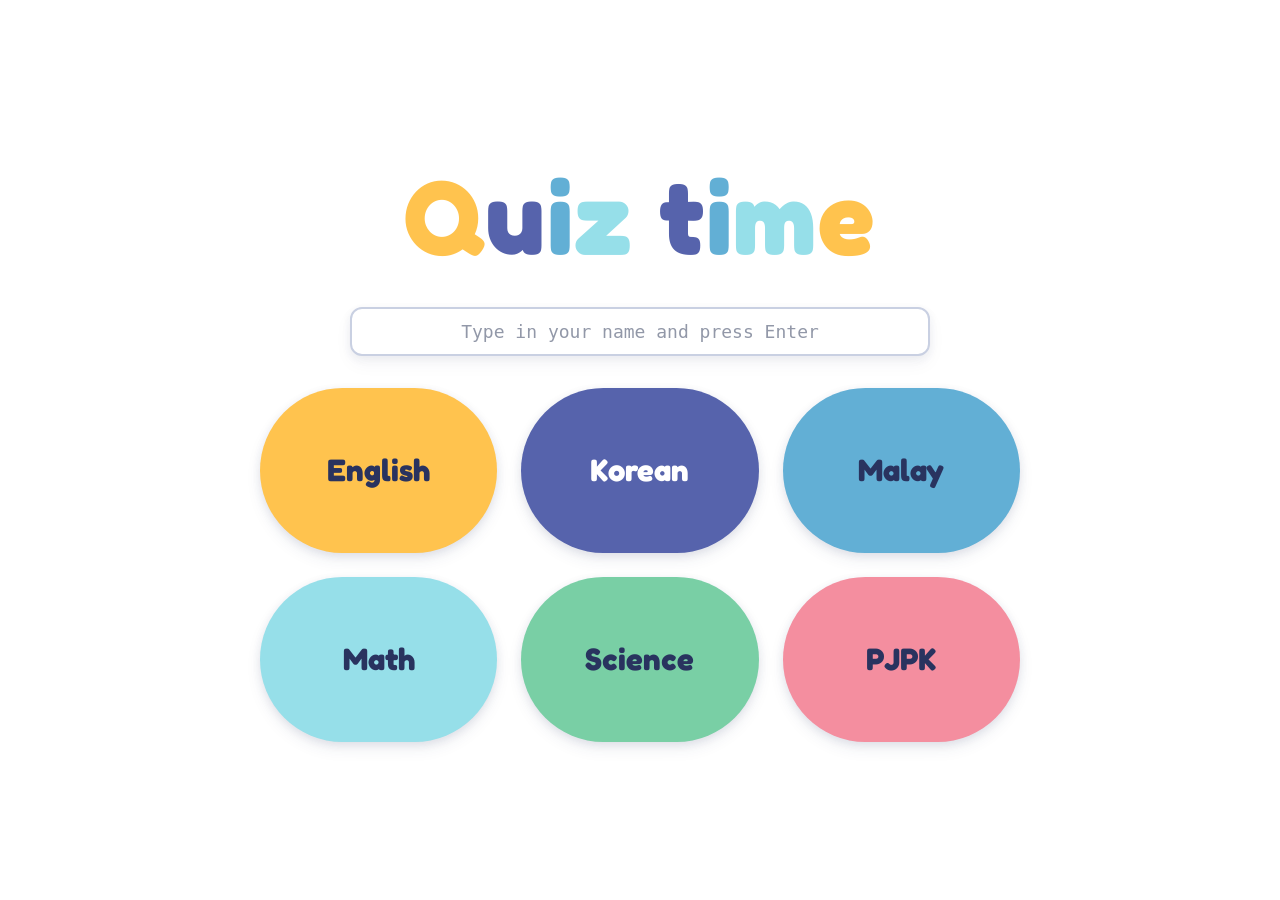
==== preview.html @ db873405 "Update Quiz Room repository and site references" ====
<!doctype html><html lang="en"><head><meta charset="utf-8"><meta name="viewport" content="width=device-width,initial-scale=1,viewport-fit=cover"><meta name="theme-color" content="#ffffff"><title>Quiz time</title><link rel="preconnect" href="https://fonts.googleapis.com"><link rel="preconnect" href="https://fonts.gstatic.com" crossorigin><link href="https://fonts.googleapis.com/css2?family=Fredoka:wght@400;500;600;700&family=Nunito:wght@600;700;800;900&display=swap" rel="stylesheet"><style>
:root{--yellow:#FFC349;--purple:#525EA7;--blue:#5FACD3;--aqua:#97DDE9;--ink:#29335f;--pink:#dc42bd;--shadow:0 6px 0 #29335f16,0 12px 22px #29335f15}*{box-sizing:border-box}html,body{margin:0;min-height:100%;background:white;color:var(--ink);font-family:Fredoka,Nunito,Arial,sans-serif}button{font:inherit;cursor:pointer;touch-action:manipulation}button:focus-visible{outline:3px solid var(--yellow);outline-offset:4px}.screen{min-height:100dvh;display:flex;flex-direction:column;align-items:center;justify-content:center;padding:clamp(18px,4vw,50px);width:100%}.hidden{display:none!important}.rainbow{font-weight:700;font-size:clamp(48px,9vw,105px);letter-spacing:.015em;line-height:1.1;text-align:center;margin:0 0 clamp(30px,6vh,65px)}.rainbow span:nth-child(4n+1){color:var(--yellow)}.rainbow span:nth-child(4n+2){color:var(--purple)}.rainbow span:nth-child(4n+3){color:var(--blue)}.rainbow span:nth-child(4n){color:#68bdc9}.tilegrid{width:min(760px,100%);display:grid;grid-template-columns:repeat(3,minmax(0,1fr));gap:clamp(12px,2.4vw,24px)}.tile,.version{border:0;border-radius:27px;box-shadow:var(--shadow);font-weight:700;color:white;transition:transform .15s,box-shadow .15s}.tile{min-height:clamp(110px,17vw,165px);font-size:clamp(20px,3vw,31px);padding:16px}.tile:nth-child(4n+1){background:var(--purple)}.tile:nth-child(4n+2){background:var(--blue)}.tile:nth-child(4n+3){background:#5bbcc8}.tile:nth-child(4n){background:#f0b83d;color:#29335f}.tile:hover,.version:hover,.pill:hover{transform:translateY(-2px)}.tile:active,.version:active,.pill:active{transform:translateY(2px);box-shadow:0 2px 6px #29335f1c}.versionlist{display:grid;gap:16px;width:min(570px,100%)}.version{min-height:72px;font-size:clamp(20px,3vw,27px);background:var(--purple);padding:16px 24px;text-align:center}.version:nth-child(2n){background:var(--blue)}.back{background:linear-gradient(120deg,#5FACD3,#525EA7)!important;color:white!important;position:absolute;top:24px;left:clamp(18px,4vw,50px);border:0;background:#edf4fc;color:var(--purple);border-radius:999px;padding:12px 22px;font-weight:700;font-size:18px}.quizscreen{justify-content:flex-start;gap:clamp(16px,3vh,28px)}.topbar{display:flex;align-items:center;gap:clamp(9px,2vw,22px);width:min(1120px,100%);flex-wrap:wrap}.subjectpill{font-size:clamp(18px,2.5vw,28px);font-weight:700;color:var(--purple)}.timer{display:flex;align-items:center;gap:10px;border-radius:999px;background:linear-gradient(110deg,#bc44d1,#e54eb6);color:white;font-size:clamp(18px,2.5vw,25px);font-weight:700;padding:8px 20px;box-shadow:0 5px 10px #9b35a83b}.clockicon{background:white;color:var(--pink);width:37px;height:37px;border-radius:50%;display:grid;place-items:center;font-size:24px;box-shadow:0 2px 6px #52235b4a}.progressgroup{display:flex;align-items:center;gap:12px;flex:1;min-width:180px}.progress{height:34px;border-radius:999px;border:3px solid white;box-shadow:0 0 0 2px #a4a5ec,0 3px 8px #29335f1a;background:#e6ecff;overflow:hidden;flex:1}.progressfill{height:100%;width:0;background:linear-gradient(90deg,#bd44d3,#e34ab9);border-radius:999px;transition:width .3s}.percent{font-size:clamp(19px,2.8vw,29px);font-weight:700;color:var(--purple)}.pill{border:0;background:linear-gradient(120deg,#bd44d3,#e247b6);color:white;border-radius:999px;box-shadow:0 5px 0 #aa2c8d24,0 8px 13px #76245b30;padding:13px 24px;font-size:clamp(18px,2.5vw,25px);font-weight:700}.questioncard{width:min(960px,100%);margin:auto;display:flex;flex-direction:column;gap:clamp(16px,3vh,27px);border-radius:36px;background:white;border:3px solid #edf3fb;box-shadow:0 12px 38px #525ea716;padding:clamp(22px,4vw,48px)}.number{width:49px;height:49px;border-radius:50%;display:grid;place-items:center;background:#3919a7;color:white;font-size:27px;font-weight:700;box-shadow:0 4px 8px #36168e2b}.questiontitle{font-size:clamp(24px,3.5vw,38px);font-weight:700;margin:0}.prompt{font-size:clamp(23px,3.2vw,35px);margin:0;text-align:center;line-height:1.5}.answers{display:grid;grid-template-columns:repeat(2,minmax(0,1fr));gap:15px}.answer{border:2px solid #dce7f4;background:#f6fbff;color:var(--ink);border-radius:22px;min-height:76px;padding:13px 17px;font-size:clamp(18px,2.5vw,25px);font-weight:600;text-align:left;display:flex;align-items:center;gap:13px;box-shadow:0 4px 0 #dbe8f0}.answer .letter{flex:0 0 38px;height:38px;border-radius:50%;background:var(--aqua);display:grid;place-items:center;color:#23406e;font-weight:700}.answer.selected{border-color:var(--purple);background:#e9eaf8;box-shadow:0 0 0 2px #525ea72e}.helper{text-align:center;color:#6b7792;font-size:16px;margin:0}.overlay{position:fixed;inset:0;background:#242d6173;display:grid;place-items:center;z-index:10;padding:20px}.feedback{width:min(490px,100%);background:white;border-radius:35px;padding:24px;box-shadow:0 20px 55px #11183e54;text-align:center;cursor:pointer}.feedbackhead{border-radius:999px;background:var(--purple);color:white;font-size:clamp(27px,5vw,38px);font-weight:700;padding:16px;margin-bottom:16px}.feedbackhead.wrong{background:#d44f9b}.feedbackbody{border-radius:23px;background:#eff8fc;padding:22px;font-size:clamp(19px,3vw,24px);line-height:1.5}.feedbackhint{font-size:15px;color:#6a7491;margin-top:17px}.resultscreen{background:linear-gradient(145deg,#b0c5ff,#a7b9f9 62%,#e2d3ff);position:relative;overflow:hidden}.resultpanel{background:#fff;border-radius:46px;padding:clamp(28px,5vw,55px);box-shadow:0 10px 24px #394ca83a;width:min(560px,100%);text-align:center;z-index:1}.resultpanel h2{color:#32108d;font-size:clamp(37px,6vw,60px);margin:0 0 12px}.resultlabel{font-size:clamp(21px,3vw,29px);font-weight:700}.resultscore{font-size:clamp(62px,10vw,100px);font-weight:700;color:#bd42bb;line-height:1.25;margin:0 0 15px}.resultscore .slash{color:#3710a1}.resultbutton{display:block;width:100%;border:0;border-radius:999px;color:white;font-size:clamp(18px,2.8vw,24px);font-weight:700;padding:15px;margin:13px 0;box-shadow:0 6px 9px #1c25522a}.resultbutton:nth-of-type(1){background:#5b23c5}.resultbutton:nth-of-type(2){background:#3985d7}.resultbutton:nth-of-type(3){background:#192f68}.scorestar{font-size:60px;color:var(--yellow);filter:drop-shadow(0 4px 2px #c48a1d55)}@media(max-width:650px){.screen{padding:20px 15px}.tilegrid{grid-template-columns:repeat(2,minmax(0,1fr))}.tile{min-height:110px}.back{top:14px;left:14px}.selectionscreen{padding-top:78px}.quizscreen{padding-top:18px}.topbar{gap:10px}.subjectpill{order:0;flex:1}.timer{order:1;padding:6px 12px}.progressgroup{order:2;flex-basis:calc(100% - 108px)}.pill{order:3;padding:11px 17px}.questioncard{margin:12px auto;gap:19px;border-radius:26px}.answers{grid-template-columns:1fr}.answer{min-height:65px}.resultpanel{border-radius:32px}}@media(prefers-reduced-motion:reduce){*{transition:none!important}}
 .questionheading{display:flex;align-items:flex-start;gap:18px}.questionheading .number{flex-shrink:0}.questionheading .questiontitle{margin:0;line-height:1.4;flex:1}.resultscore{margin-top:12px}@media(max-width:650px){.topbar .progressgroup{order:1;flex-basis:calc(100% - 115px)}.topbar .timer{order:2;flex:0 0 auto}.topbar .pill{order:3}.questionheading{gap:12px}.questionheading .number{width:42px;height:42px;font-size:23px}} .subjectpill{display:flex;align-items:center;justify-content:center;min-height:57px;padding:10px 24px;border-radius:999px;background:linear-gradient(120deg,#525EA7,#6976c7);color:white;font-size:clamp(18px,2.5vw,25px);font-weight:700;box-shadow:0 5px 0 #36418b20,0 8px 13px #29335f28;white-space:nowrap}@media(max-width:650px){.subjectpill{min-height:48px;padding:8px 16px;font-size:19px;flex:0 0 auto!important}} .quizactions{display:flex;align-items:center;gap:12px;margin-left:auto}.quizactions .pill{white-space:nowrap}.exitpill{background:linear-gradient(120deg,#5FACD3,#525EA7);box-shadow:0 5px 0 #3b589b25,0 8px 13px #29335f25}@media(max-width:650px){.quizactions{order:3;flex:1;justify-content:flex-end;gap:8px}.quizactions .pill{padding:10px 14px;font-size:17px}.topbar .quizactions{order:3}} .timer .clockicon{background:transparent!important;color:#fff!important;width:34px;height:34px;box-shadow:none!important;display:grid;place-items:center;flex:0 0 34px}.timer .clockicon svg{display:block;width:30px;height:30px}@media(max-width:650px){.timer .clockicon{width:30px;height:30px;flex-basis:30px}.timer .clockicon svg{width:27px;height:27px}} .student-name{width:min(580px,90%);max-width:100%;margin:-20px auto 32px;padding:12px 16px;border:2px solid #c9d0e2;border-radius:12px;background:white;text-align:center;font:500 clamp(13px,2vw,18px) ui-monospace,Consolas,monospace;color:var(--ink)}.student-name::placeholder{color:#9298a8;opacity:1}.student-name:focus{outline:3px solid #97dde9;outline-offset:2px}@media(max-width:480px){.student-name{margin-top:-12px;margin-bottom:24px}}
/* Comfortable spacing between highlight heading, date, progress and statistics. */
.highlights h2{margin-bottom:20px}
.highlights-date{margin-bottom:0}
.highlights-gauge{margin-top:42px;margin-bottom:44px}
/* Animated score progress: the score label remains visible at the far right. */
.highlights-gauge{max-width:520px;margin:42px auto 44px}
.highlights-progress{position:relative;height:38px;border-radius:999px;background:#e7eaf1;overflow:hidden;box-shadow:inset 0 1px 4px #29335f20}
.highlights-progress-fill{position:absolute;inset:0 auto 0 0;width:var(--progress);border-radius:inherit;animation:highlights-fill 1.25s cubic-bezier(.22,.8,.25,1) both}
.highlights-progress-fill.high{background:#35cfa0}
.highlights-progress-fill.medium{background:#ffc349}
.highlights-progress-fill.low{background:#ef8a79}
.highlights-progress-percent{position:absolute;right:14px;top:50%;transform:translateY(-50%);font-weight:800;font-size:16px;color:#29335f;text-shadow:0 1px 2px #ffffffb0;z-index:1;font-variant-numeric:tabular-nums}
@keyframes highlights-fill{from{width:0}to{width:var(--progress)}}

/* Highlight section spacing */
.highlights h2{margin-bottom:30px}
.highlights-date{margin-bottom:0}
.highlights-gauge{margin:50px auto 50px}
.highlights-stats{margin-bottom:50px}
.highlights h3{margin-top:0}
</style><style>.typebox{width:100%;min-height:70px;padding:18px 22px;border:3px solid #97DDE9;border-radius:20px;font:600 23px Fredoka,Nunito,Arial,sans-serif;color:#29335f;background:#fff}.typebox:focus{outline:3px solid #FFC349}.sequence{width:100%}.sequencepicked{display:flex;gap:8px;flex-wrap:wrap;min-height:65px;align-items:center;padding:12px;border:2px dashed #97DDE9;border-radius:16px;margin-bottom:16px}.picked{background:#e5f7fc;border-radius:14px;padding:10px 13px;font-size:19px}.faint{opacity:.65}.stepgrid{display:grid;grid-template-columns:repeat(2,minmax(0,1fr));gap:12px}.step{min-height:65px!important;justify-content:center}.step:disabled{opacity:.35;cursor:default}.undo{margin-top:15px;border:0;background:#525EA7;color:white;border-radius:16px;padding:10px 18px}.matching{width:100%;display:grid;gap:13px}.matchrow{display:grid;grid-template-columns:1fr 1fr;align-items:center;gap:14px;background:#f3faff;border-radius:17px;padding:14px;font-size:21px}.matchrow select{min-width:0;width:100%;font:600 18px Fredoka,Nunito,Arial,sans-serif;border:2px solid #97DDE9;border-radius:12px;padding:12px;background:white;color:#29335f}@media(max-width:600px){.stepgrid{grid-template-columns:1fr}.matchrow{grid-template-columns:1fr}.typebox{font-size:20px}}</style><style>.remaining{font-weight:700;font-size:clamp(13px,1.7vw,17px);color:#525EA7;white-space:nowrap;margin-left:6px}.progressgroup{flex-wrap:wrap;justify-content:center;gap:7px}</style><style id="quiz-responsive-alignment">
/* Keep header and question card on the same responsive width and in one vertical flow. */
.quizscreen{justify-content:flex-start;align-items:center;gap:clamp(18px,3vw,30px)}
.quizscreen .topbar,.quizscreen .questioncard{width:min(960px,100%);max-width:960px}
.quizscreen .topbar{flex:0 0 auto;gap:clamp(9px,1.3vw,16px)}
.quizscreen .questioncard{margin:0;flex:0 0 auto}
.quizscreen .progressgroup{min-width:0;flex:1 1 160px;flex-wrap:nowrap;justify-content:initial;gap:clamp(7px,1vw,12px)}
.quizscreen .progress{min-width:45px}
.quizscreen .percent,.quizscreen .remaining{flex:0 0 auto}
.quizscreen .remaining{margin-left:0}
.quizscreen .quizactions{flex:0 0 auto}
@media(max-width:850px){
 .quizscreen .topbar{display:grid;grid-template-columns:auto minmax(0,1fr) auto;align-items:center;column-gap:clamp(10px,2vw,18px);row-gap:14px}
 .quizscreen .subjectpill{grid-column:1;grid-row:1;order:unset;flex:none!important}
 .quizscreen .progressgroup{grid-column:2 / 4;grid-row:1;order:unset;min-width:0;flex-basis:auto!important}
 .quizscreen .timer{grid-column:1 / 2;grid-row:2;order:unset;justify-self:start;flex:none}
 .quizscreen .quizactions{grid-column:2 / 4;grid-row:2;order:unset;justify-self:end;margin-left:0;flex:none}
}
@media(max-width:420px){
 .quizscreen .topbar{column-gap:9px;row-gap:12px}
 .quizscreen .progressgroup{gap:6px}
 .quizscreen .progress{height:27px;min-width:35px}
 .quizscreen .percent{font-size:18px}
 .quizscreen .remaining{font-size:13px}
 .quizscreen .timer{font-size:18px;padding:6px 10px;gap:6px}
 .quizscreen .quizactions{gap:7px}
 .quizscreen .quizactions .pill{font-size:16px;padding:10px 12px}
}
</style><style id="quiz-actions-inside-card">
/* Subject, progress, timer in header; quiz navigation at bottom of card. */
.quizscreen .topbar{display:flex;flex-wrap:wrap;align-items:center;justify-content:space-between;gap:clamp(12px,2vw,22px)}
.quizscreen .subjectpill{font-size:clamp(23px,2.9vw,31px);min-height:62px;padding:10px 28px;flex:0 0 auto!important;order:unset}
.quizscreen .progressgroup{flex:1 1 130px;min-width:0;max-width:420px;order:unset;flex-basis:auto!important}
.quizscreen .progress{height:30px;min-width:35px}
.quizscreen .timer{order:unset;flex:0 0 auto;font-size:clamp(18px,2.2vw,23px);padding:12px 26px;min-height:62px;gap:14px}
.quizscreen .questioncard>.quizactions{width:100%;display:flex;justify-content:space-between;align-items:center;gap:14px;margin:8px 0 0;flex:none}
.quizscreen .questioncard>.quizactions .pill{min-width:112px;min-height:62px;padding:12px 25px;font-size:clamp(19px,2.4vw,24px)}
@media(max-width:650px){
 .quizscreen .topbar{display:grid;grid-template-columns:auto minmax(0,1fr);gap:12px;align-items:center}
 .quizscreen .subjectpill{grid-column:1;grid-row:1;font-size:22px;min-height:52px;padding:9px 18px}
 .quizscreen .progressgroup{grid-column:2;grid-row:1;max-width:none;min-width:0;gap:6px}
 .quizscreen .progress{height:27px}
 .quizscreen .timer{grid-column:1 / -1;grid-row:2;justify-self:center;min-height:52px;padding:8px 25px;font-size:20px}
 .quizscreen .questioncard>.quizactions .pill{min-width:100px;min-height:54px;font-size:20px;padding:10px 19px}
}
@media(max-width:390px){
 .quizscreen .subjectpill{font-size:19px;padding:8px 12px}
 .quizscreen .progressgroup .percent{font-size:17px}
 .quizscreen .progressgroup .remaining{font-size:12px}
 .quizscreen .questioncard>.quizactions .pill{min-width:88px;padding:9px 13px}
}
</style><style id="quiz-four-corner-alignment">
/* Align subject/Exit at left and timer/Next at right of the question card. */
.quizscreen{align-items:center;gap:clamp(14px,2.3vw,24px)}
.quizscreen>.topbar,.quizscreen>.questioncard,.quizscreen>.quizactions{width:min(960px,100%);max-width:960px;box-sizing:border-box}
.quizscreen>.topbar{display:grid;grid-template-columns:max-content minmax(0,1fr) max-content;gap:clamp(12px,2vw,24px);align-items:center;justify-content:initial}
.quizscreen>.topbar>.subjectpill{grid-column:1;grid-row:1;order:unset}
.quizscreen>.topbar>.progressgroup{grid-column:2;grid-row:1;order:unset;flex:none;min-width:0;max-width:none;gap:clamp(7px,1vw,12px)}
.quizscreen>.topbar>.progressgroup>.progress{min-width:30px;flex:1}
.quizscreen>.topbar>.timer{grid-column:3;grid-row:1;order:unset;justify-self:end}
.quizscreen>.questioncard{margin:0}
.quizscreen>.quizactions{display:flex;justify-content:space-between;align-items:center;gap:16px;margin:0;flex:none}
.quizscreen>.quizactions>.pill{min-height:62px;min-width:112px;padding:12px 25px;font-size:clamp(19px,2.4vw,24px)}
@media(max-width:650px){
 .quizscreen>.topbar{grid-template-columns:max-content minmax(0,1fr);column-gap:10px;row-gap:12px}
 .quizscreen>.topbar>.subjectpill{grid-column:1;grid-row:1}
 .quizscreen>.topbar>.progressgroup{grid-column:2;grid-row:1;max-width:none}
 .quizscreen>.topbar>.timer{grid-column:2;grid-row:2;justify-self:end}
 .quizscreen>.quizactions>.pill{min-height:54px;min-width:100px;padding:10px 19px;font-size:20px}
}
@media(max-width:390px){
 .quizscreen>.topbar{column-gap:8px}
 .quizscreen>.topbar>.progressgroup{gap:5px}
 .quizscreen>.topbar>.progressgroup>.percent{font-size:17px}
 .quizscreen>.topbar>.progressgroup>.remaining{font-size:12px}
 .quizscreen>.topbar>.timer{font-size:18px;padding:8px 16px}
 .quizscreen>.quizactions>.pill{min-width:88px;padding:9px 13px}
}
</style><style id="quiz-mobile-progress-fix">
/* At narrow widths reserve the first row for the two fixed-size pills;
   progress gets its own flexible row instead of forcing the timer away. */
@media(max-width:700px){
 .quizscreen>.topbar{display:grid;grid-template-columns:minmax(0,1fr) auto;column-gap:12px;row-gap:14px;align-items:center;width:min(960px,100%)}
 .quizscreen>.topbar>.subjectpill{grid-column:1;grid-row:1;justify-self:start;order:unset}
 .quizscreen>.topbar>.timer{grid-column:2;grid-row:1;justify-self:end;order:unset}
 .quizscreen>.topbar>.progressgroup{grid-column:1 / -1;grid-row:2;width:100%;max-width:none;min-width:0;display:flex;flex:1 1 auto;gap:9px;order:unset}
 .quizscreen>.topbar>.progressgroup>.progress{flex:1 1 0;min-width:0}
 .quizscreen>.topbar>.progressgroup>.percent,.quizscreen>.topbar>.progressgroup>.remaining{flex-shrink:0}
}
@media(max-width:390px){
 .quizscreen>.topbar{column-gap:8px}
 .quizscreen>.topbar>.subjectpill{font-size:19px;padding:8px 13px}
 .quizscreen>.topbar>.timer{font-size:17px;padding:8px 13px;gap:7px}
}
</style><style id="quiz-inline-answer-feedback">
.quizscreen{gap:clamp(20px,2.6vw,28px)}
.quizscreen>.topbar{display:flex!important;align-items:center!important;justify-content:space-between;gap:clamp(9px,1.4vw,16px);flex-wrap:nowrap!important;width:min(960px,100%)}
.quizscreen>.topbar>.subjectstack{display:flex;flex-direction:column;align-items:center;justify-content:center;flex:0 0 auto;min-width:0;gap:6px}
.quizscreen>.topbar>.subjectstack>.subjectpill{font-size:clamp(20px,2.5vw,27px);min-height:54px;padding:9px clamp(14px,2vw,24px)}
.quizscreen .questioncount{font-size:clamp(11px,1.2vw,14px);font-weight:700;color:#525EA7;white-space:nowrap}
.quizscreen>.topbar>.timer{grid-column:auto!important;grid-row:auto!important;justify-self:auto!important;order:unset!important;min-height:54px;padding:9px clamp(12px,1.7vw,22px);font-size:clamp(17px,2vw,22px);background:linear-gradient(110deg,#bd44d3,#e34ab9)}
.quizscreen>.topbar>.quizactions{display:flex!important;align-items:center;gap:clamp(7px,1vw,13px);margin:0;flex:0 0 auto}
.quizscreen>.topbar>.quizactions>.pill{min-height:54px;min-width:0;padding:10px clamp(12px,1.7vw,23px);font-size:clamp(18px,2vw,23px)}
.quizscreen>.topbar>.quizactions>.exitpill{background:linear-gradient(120deg,#5FACD3,#525EA7)}
.quizscreen>.topbar>.quizactions>.pill:not(.exitpill){background:linear-gradient(110deg,#f3b44b,#e78c4e);box-shadow:0 5px 0 #ad72272a,0 8px 13px #91572330}
.quizscreen>.questioncard{margin-top:0}
.quizscreen .answer{flex-wrap:wrap}
.quizscreen .inline-feedback{display:flex;align-items:flex-start;gap:10px;flex-basis:100%;width:100%;font-size:clamp(15px,1.8vw,19px);line-height:1.4;font-weight:600;margin-top:8px;text-align:left;white-space:normal}
.quizscreen .feedback-symbol{font-size:27px;line-height:1;flex:0 0 auto;font-weight:900}
.quizscreen .answer-correct{border-color:#36ad6e!important;background:#edfff4!important;color:#196e42}
.quizscreen .answer-wrong{border-color:#e56570!important;background:#fff0f1!important;color:#9a2638}
.quizscreen .typed-feedback-wrap{width:100%;border:2px solid transparent;border-radius:20px;padding:4px}
.quizscreen .typed-feedback-wrap.answer-correct,.quizscreen .typed-feedback-wrap.answer-wrong{padding:10px}
.quizscreen .typed-feedback-wrap .inline-feedback{padding:5px 10px}
.quizscreen .sequencepicked.answer-correct,.quizscreen .sequencepicked.answer-wrong,.quizscreen .matching.answer-correct,.quizscreen .matching.answer-wrong{padding:15px;border:2px solid;border-radius:17px}
.quizscreen .matching .inline-feedback{grid-column:1/-1}
.quizscreen .answer:disabled{opacity:1;cursor:default}
@media(max-width:650px){
 .quizscreen>.topbar{display:grid!important;grid-template-columns:minmax(0,1fr) auto;gap:12px}
 .quizscreen>.topbar>.subjectstack{grid-column:1;grid-row:1;justify-self:start}
 .quizscreen>.topbar>.timer{grid-column:2!important;grid-row:1!important;justify-self:end!important}
 .quizscreen>.topbar>.quizactions{grid-column:1/-1;grid-row:2;justify-content:space-between;width:100%}
 .quizscreen>.topbar>.quizactions>.pill{min-height:50px}
}
@media(max-width:360px){
 .quizscreen>.topbar>.timer{font-size:16px;padding:8px 10px;gap:5px}
 .quizscreen>.topbar>.subjectstack>.subjectpill{font-size:19px;padding:8px 13px}
}
</style><style id="quiz-autosubmit-layout">
.quizscreen .answers:has(.typebox){grid-template-columns:minmax(0,1fr)}
.quizscreen .answers .typebox{display:block;width:100%;min-width:0;max-width:100%;grid-column:1/-1}
.quizscreen .questioncount-above{width:min(960px,100%);align-self:center;text-align:left;font-size:clamp(15px,1.65vw,19px);line-height:1.2;margin:0 0 -14px;padding-left:clamp(6px,1vw,12px);font-weight:700;color:#525EA7}
.quizscreen>.topbar>.timer{min-width:175px;justify-content:center;padding-left:26px;padding-right:26px}
.quizscreen #nextButton:disabled{background:#b7bdc9!important;color:#f5f5f5!important;box-shadow:none!important;opacity:.8;cursor:not-allowed;transform:none}
@media(max-width:650px){.quizscreen .questioncount-above{margin-bottom:-10px}.quizscreen>.topbar>.timer{min-width:150px;padding-left:16px;padding-right:16px}}
</style><style id="quiz-bookmarks">.quizscreen .questionmeta{width:min(960px,100%);display:flex;align-items:center;justify-content:space-between;gap:12px;position:relative}.quizscreen .questionmeta .questioncount-above{width:auto;align-self:auto;margin:0;padding-left:8px}.bookmarktools{display:flex;align-items:center;gap:10px;position:relative}.bookmarklabel{display:flex;align-items:center;gap:6px;font-size:clamp(13px,1.6vw,17px);font-weight:700;color:#525EA7;cursor:pointer;white-space:nowrap}.bookmarklabel input{width:21px;height:21px;accent-color:#525EA7;cursor:pointer}.bookmark-list-button{border:0;background:#e8ecfa;color:#525EA7;border-radius:12px;padding:6px 12px;font-size:25px;line-height:1;cursor:pointer}.bookmark-list{position:absolute;right:0;top:calc(100% + 8px);z-index:8;width:min(260px,85vw);max-height:300px;overflow:auto;background:white;border:2px solid #dce7f4;border-radius:15px;box-shadow:0 12px 30px #29335f30;padding:8px;display:grid;gap:4px}.bookmark-list button{background:#f6fbff;border:0;border-radius:9px;text-align:left;padding:12px;color:#29335f;font:600 17px Fredoka,Nunito,Arial,sans-serif;cursor:pointer}.bookmark-list button:hover{background:#e5f1ff}@media(max-width:420px){.bookmarklabel{font-size:12px}.bookmarktools{gap:5px}.bookmark-list-button{padding:5px 9px}}</style><style id="isaac-score-and-timer">.result-isaac{display:block;width:min(230px,70%);max-height:230px;object-fit:contain;margin:0 auto 12px}.time-warning{position:fixed;inset:0;background:rgba(20,28,60,.55);z-index:999;display:flex;align-items:center;justify-content:center;padding:20px}.time-warning.hidden{display:none}.time-warning-card{width:min(420px,100%);background:white;border-radius:28px;padding:26px;text-align:center;box-shadow:0 16px 45px #1115}.time-warning-card img{display:block;width:min(220px,75%);height:220px;object-fit:contain;margin:0 auto 12px}.time-warning-card h2{color:#28336a;margin:8px 0}.time-warning-card p{color:#525e89;font-size:18px;margin:10px 0 22px}</style><style id="van-quiz-visuals">.quizscreen #prompt.quiz-picture{font-size:clamp(48px,8vw,90px);text-align:center;line-height:1.3;white-space:pre-wrap;margin:8px auto 20px}.quizscreen .sequencepicked{min-height:75px;border:2px dashed #a9c8e7;border-radius:15px;padding:12px}.quizscreen .step[draggable=true]{touch-action:manipulation}</style><style id="level-navigation">.level-grid{display:grid;grid-template-columns:repeat(5,minmax(0,1fr));gap:9px;width:100%;margin-bottom:10px}.level-button{border:2px solid #d9ddf1;border-radius:12px;background:#edf2fc;color:#525EA7;font-size:clamp(13px,1.9vw,16px);font-weight:700;padding:10px 2px;min-height:42px}.level-button.active{background:#525EA7;color:white;border-color:#525EA7}.level-button:focus-visible{outline:3px solid #FFC349;outline-offset:2px}.level-note{text-align:center;color:#525EA7;font-size:18px;margin:22px 0}.chapter-items{display:grid;gap:16px;width:100%}@media(max-width:400px){.level-grid{gap:6px}.level-button{font-size:12px;padding:9px 0}}</style><style id="chapter-navigation">.chapter-placeholder{opacity:.65;cursor:not-allowed;box-shadow:none;background:#e5e8f2!important;color:#495475!important;text-align:left}.chapter-placeholder small{display:block;font-size:13px;margin-top:4px;font-weight:500}.chapter-placeholder:hover{transform:none}</style><style id="flip-clock-style">.quizscreen .topbar .timer.flip-timer{background:transparent!important;background-image:none!important;border:0!important;border-radius:0!important;box-shadow:none!important;padding:0!important;min-height:0!important;min-width:0!important}.flip-timer{display:flex;align-items:center;gap:clamp(2px,.5vw,6px);border:0;border-radius:0;background:transparent;padding:0;box-shadow:none;color:#7458a5;flex-shrink:0}.flip-unit{display:flex;flex-direction:column;align-items:center;gap:2px}.flip-digits{display:flex;gap:2px}.flip-digit{position:relative;display:grid;place-items:center;width:clamp(22px,3.1vw,35px);height:clamp(35px,5vw,53px);border-radius:5px;background:linear-gradient(to bottom,#8066b4 0%,#8066b4 49%,#654e9c 50%,#654e9c 100%);box-shadow:inset 0 2px 1px #ffffff30,0 2px 3px #51357944;color:white;font-size:clamp(25px,4vw,43px);font-weight:900;font-variant-numeric:tabular-nums;line-height:1}.flip-digit:after{content:"";position:absolute;left:0;right:0;top:49%;height:2px;background:#39275d99;box-shadow:0 1px 0 #ffffff33}.flip-label{font-size:clamp(9px,1vw,11px);font-weight:900;letter-spacing:1px;color:#58427d}.flip-colon{font-size:clamp(24px,3.5vw,40px);font-weight:900;color:#7458a5;align-self:flex-start;line-height:clamp(35px,5vw,53px)}@media(max-width:480px){.flip-timer{padding:5px 6px 4px;gap:2px}.flip-digit{width:21px;height:34px;font-size:25px}.flip-colon{font-size:23px;line-height:34px}.flip-label{font-size:9px}}</style><style id="quiz-header-unified">
/* Balanced header: subject, flip timer, Exit and Next share one visual height. */
.quizscreen>.topbar{display:grid!important;grid-template-columns:minmax(112px,1fr) auto minmax(194px,1fr)!important;align-items:center!important;gap:clamp(8px,1.4vw,16px)!important;flex-wrap:nowrap!important;width:min(960px,100%)!important}
.quizscreen>.topbar>.subjectstack{grid-column:1!important;grid-row:1!important;justify-self:start!important;display:flex!important;align-items:center!important}
.quizscreen>.topbar>.subjectstack>.subjectpill{height:52px!important;min-height:52px!important;min-width:116px!important;display:flex!important;align-items:center!important;justify-content:center!important;border-radius:26px!important;padding:0 18px!important;font-size:clamp(17px,1.7vw,21px)!important;background:linear-gradient(120deg,#6875bf,#525ea7)!important;color:white!important}
.quizscreen>.topbar>.timer.flip-timer{grid-column:2!important;grid-row:1!important;justify-self:center!important;display:flex!important;align-items:center!important;justify-content:center!important;height:52px!important;min-height:52px!important;min-width:0!important;gap:3px!important;border:0!important;border-radius:24px!important;background:#eeeafa!important;background-image:none!important;box-shadow:none!important;padding:5px 12px!important}
.quizscreen .flip-timer .flip-digit{width:23px!important;height:32px!important;border-radius:6px!important;font-size:25px!important}
.quizscreen .flip-timer .flip-colon{font-size:24px!important;line-height:32px!important;color:#8066b4!important}
.quizscreen .flip-timer .flip-label{font-size:8px!important;line-height:9px!important;letter-spacing:.4px!important}
.quizscreen>.topbar>.quizactions{grid-column:3!important;grid-row:1!important;justify-self:end!important;display:flex!important;align-items:center!important;justify-content:flex-end!important;gap:8px!important;width:auto!important;flex:0 0 auto!important}
.quizscreen>.topbar>.quizactions>.pill{width:92px!important;min-width:92px!important;height:52px!important;min-height:52px!important;padding:0 8px!important;border-radius:26px!important;font-size:19px!important;display:flex!important;align-items:center!important;justify-content:center!important}
.quizscreen>.topbar>.quizactions>.exitpill{background:linear-gradient(120deg,#70b5d9,#5284bd)!important}
.quizscreen>.topbar>.quizactions>#nextButton:not(:disabled){background:linear-gradient(120deg,#9b80d4,#7b63bf)!important}
.quizscreen>.topbar>.quizactions>#nextButton:disabled{background:#c6cad5!important;color:#fff!important}
@media(max-width:700px){.quizscreen>.topbar{grid-template-columns:minmax(0,1fr) auto!important;row-gap:10px!important}.quizscreen>.topbar>.subjectstack{grid-column:1!important;grid-row:1!important}.quizscreen>.topbar>.timer.flip-timer{grid-column:2!important;grid-row:1!important;justify-self:end!important}.quizscreen>.topbar>.quizactions{grid-column:1/-1!important;grid-row:2!important;justify-self:stretch!important;justify-content:space-between!important;width:100%!important}}
@media(max-width:380px){.quizscreen>.topbar>.subjectstack>.subjectpill{min-width:96px!important;padding:0 10px!important}.quizscreen>.topbar>.timer.flip-timer{padding:4px 7px!important}.quizscreen .flip-timer .flip-digit{width:20px!important;font-size:22px!important}}
</style><style id="quiz-header-refinement">
.quizscreen>.topbar>.subjectstack>.subjectpill{font-size:clamp(22px,2.4vw,28px)!important}
.quizscreen>.topbar>.timer.flip-timer{background:transparent!important;background-image:none!important;border:0!important;box-shadow:none!important}
.quizscreen .flip-timer .flip-digit{background:#609fcf!important;background-image:none!important;box-shadow:none!important;color:#fff!important}
.quizscreen .flip-timer .flip-digit::after{content:none!important;display:none!important}
.quizscreen .flip-timer .flip-colon{color:#609fcf!important}
.quizscreen .flip-timer .flip-label{color:#5284bd!important}
</style><style id="subject-pill-width-adjustment">.quizscreen>.topbar>.subjectstack>.subjectpill{min-width:150px!important;width:max-content!important;max-width:100%!important;padding-left:26px!important;padding-right:26px!important;height:52px!important;min-height:52px!important}@media(max-width:380px){.quizscreen>.topbar>.subjectstack>.subjectpill{min-width:125px!important;padding-left:18px!important;padding-right:18px!important}}</style><style id="quiz-content-cleanup">.quizscreen #prompt.quiz-picture{display:none!important}.quizscreen .sequence,.quizscreen .sequencepicked,.quizscreen .stepgrid{width:100%!important;max-width:none!important;min-width:0!important;box-sizing:border-box!important}.quizscreen .sequencepicked{display:flex!important;align-items:center!important;gap:10px!important;flex-wrap:wrap!important;min-height:70px!important;padding:14px 18px!important}.quizscreen .sequence .stepgrid{grid-template-columns:repeat(2,minmax(0,1fr))!important}.quizscreen .sequence .step{width:100%!important}.quizscreen .sequencepicked .inline-feedback{flex-basis:100%!important}@media(max-width:520px){.quizscreen .sequence .stepgrid{grid-template-columns:1fr!important}}</style><style id="question-width-responsive">
.quizscreen .questioncard{box-sizing:border-box!important;min-width:0!important}
.quizscreen .questioncard>*{max-width:100%!important;min-width:0!important;box-sizing:border-box!important}
.quizscreen .questioncard .answers{width:100%!important;min-width:0!important;max-width:100%!important;display:grid!important;grid-template-columns:repeat(auto-fit,minmax(min(100%,300px),1fr))!important;gap:clamp(10px,1.5vw,16px)!important}
.quizscreen .questioncard .answer{min-width:0!important;width:100%!important;max-width:100%!important;box-sizing:border-box!important;overflow-wrap:anywhere!important;white-space:normal!important}
.quizscreen .questioncard .answer>span:last-child{min-width:0!important;overflow-wrap:anywhere!important}
.quizscreen .questioncard .typebox,.quizscreen .questioncard input[type=text],.quizscreen .questioncard textarea{width:100%!important;max-width:100%!important;min-width:0!important;box-sizing:border-box!important}
.quizscreen .questioncard .sequence,.quizscreen .questioncard .sequencepicked,.quizscreen .questioncard .stepgrid,.quizscreen .questioncard .matching{width:100%!important;max-width:100%!important;min-width:0!important;box-sizing:border-box!important}
.quizscreen .questioncard .sequence .stepgrid{grid-template-columns:repeat(auto-fit,minmax(min(100%,240px),1fr))!important}
.quizscreen .questioncard .matchrow{min-width:0!important;max-width:100%!important;box-sizing:border-box!important}
.quizscreen .questioncard .matchrow select{min-width:0!important;max-width:100%!important}
.quizscreen .questioncard #prompt{max-width:100%!important;min-width:0!important;overflow-wrap:anywhere!important}
.quizscreen .questioncard #prompt img,.quizscreen .questioncard img.question-image{max-width:100%!important;height:auto!important;object-fit:contain!important;display:block!important;margin-inline:auto!important}
</style><style id="post-answer-translation">.question-translation{font-size:clamp(14px,1.7vw,18px);font-weight:500;color:#64708e;margin:5px 0 10px;line-height:1.4}.answer-translation{display:block;margin-left:auto;padding-left:12px;font-size:clamp(12px,1.5vw,15px);font-weight:500;color:#63718e;text-align:right;line-height:1.3}.answer{flex-wrap:wrap}.answer .inline-feedback{width:100%}</style><style id="button-press-feedback">
/* Raised buttons settle into their shadow when pressed. */
button:not(:disabled){transition:transform .12s ease,box-shadow .12s ease,filter .12s ease}
button:not(:disabled):active{transform:translateY(4px) scale(.985)!important;box-shadow:0 1px 2px #29335f26!important;filter:brightness(.96)}
.level-button:not(:disabled){box-shadow:0 4px 0 #c3cce7,0 6px 9px #29335f14}
.level-button:not(:disabled):active{box-shadow:0 0 0 #c3cce7!important}
.back:not(:disabled){box-shadow:0 4px 0 #3b589b70,0 6px 10px #29335f24}
@media(prefers-reduced-motion:reduce){button{transition:none!important}}
</style><style id="selection-home-style">.selection-home{left:clamp(145px,calc(18px + 125px),195px)!important;background:linear-gradient(120deg,#f0b83d,#e78b4c)!important;color:#29335f!important;box-shadow:0 4px 0 #b86b32a6,0 6px 10px #29335f24!important}.selection-home:active{box-shadow:0 1px 2px #29335f26!important}
/* Subject highlights */
.selectionscreen{justify-content:flex-start!important;padding-top:110px!important}
.selectionscreen #subjectTitle{margin-top:0}
.selectionscreen #versions{width:min(620px,100%)}
.highlights{width:min(620px,100%);margin:26px auto 0;padding:20px 0 30px;color:var(--ink)}
.highlights h2{font-size:clamp(25px,4vw,36px);margin:0 0 3px;text-align:center}
.highlights-date{text-align:center;color:#7784a0;font-size:15px;margin:0 0 12px}
.highlights-gauge{position:relative;max-width:420px;margin:0 auto}
.highlights-gauge svg{display:block;width:100%;height:auto}
.highlights-isaac{position:absolute;width:44px;height:44px;object-fit:contain;transform:translate(-50%,-50%);pointer-events:none;filter:drop-shadow(0 3px 3px #29335f24)}
.highlights-center{position:absolute;left:0;right:0;top:55%;text-align:center;font-size:clamp(32px,7vw,46px);font-weight:700;color:var(--purple)}
.highlights-center small{display:block;font-size:14px;font-weight:500;color:#7e88a5}
.highlights-stats{display:grid;grid-template-columns:1fr 1fr;gap:12px;margin:0 0 24px;text-align:center}
.highlights-stat{background:#f4f7ff;border-radius:18px;padding:13px 8px}
.highlights-stat small{display:block;color:#73809d;font-size:14px}
.highlights-stat strong{display:block;font-size:clamp(21px,4vw,28px);margin-top:3px}
.highlights h3{font-size:clamp(21px,3vw,27px);margin:8px 0 15px}
.knowledge-row{padding:14px 16px;border:2px solid #e7edfa;border-radius:18px;margin:0 0 11px;background:white}
.knowledge-head{display:flex;justify-content:space-between;gap:10px;align-items:center;margin-bottom:9px}
.knowledge-label{background:#edf2ff;color:var(--purple);padding:8px 14px;border-radius:14px;font-weight:700}
.knowledge-percent{font-weight:700;font-size:20px}
.knowledge-track{height:12px;background:#e8edf7;border-radius:20px;overflow:hidden}
.knowledge-fill{height:100%;border-radius:20px;background:linear-gradient(90deg,#e85f66,#ffc349,#43c894)}
.highlights-empty{text-align:center;color:#7a86a1;padding:25px 10px}
@media(max-width:540px){.selectionscreen{padding-top:108px!important}.highlights{padding-top:10px}.highlights-isaac{width:35px;height:35px}.highlights-stats{gap:8px}}

/* Refined highlights layout */
.highlights{width:min(620px,100%);margin:26px auto 0;padding:22px 18px 26px;border:2px solid #e2eafb;border-radius:25px;box-shadow:0 7px 20px #29335f0a}
.highlights h2{text-align:left;font-size:clamp(21px,3vw,27px);margin:0 0 3px}
.highlights-date{text-align:left;font-size:15px;margin:0 0 10px}
.highlights-gauge{max-width:420px;margin:0 auto 6px;position:relative}
.highlights-gauge svg{width:100%;height:auto;display:block;overflow:visible}
.highlights-remark{position:absolute;right:0;top:3%;max-width:150px;padding:10px 13px;border-radius:20px;background:#e7f9ee;color:#21834b;font-size:clamp(13px,2.5vw,17px);font-weight:700;transform:rotate(5deg);text-align:center;box-shadow:0 4px 12px #29335f10}
.highlights-remark.down{background:#fff0d9;color:#b16c17}
.highlights-remark.neutral{background:#f0f3ff;color:#525ea7}
.highlights-stats{grid-template-columns:repeat(4,minmax(0,1fr));gap:7px;margin:4px 0 22px}
.highlights-stat{padding:11px 4px;border:1px solid #e3eafa;border-radius:14px}
.highlights-stat.high{background:#edfaef;border-color:#c5eecb}
.highlights-stat.medium{background:#fff7e7;border-color:#f9e2ad}
.highlights-stat.low{background:#fff0f2;border-color:#f5c6cc}
.highlights-stat small{font-size:clamp(10px,1.8vw,13px)}
.highlights-stat strong{font-size:clamp(19px,3vw,25px)}
.highlights h3{font-size:clamp(20px,3vw,25px);margin:12px 0 14px}
.knowledge-head{display:grid;grid-template-columns:minmax(95px,auto) 1fr auto;gap:12px;align-items:center;margin:0}
.knowledge-row{padding:10px}
.knowledge-label{font-size:clamp(12px,2.3vw,16px)}
.knowledge-track{height:12px}
.knowledge-percent{font-size:clamp(16px,2.8vw,20px)}
@media(max-width:540px){.highlights{padding:18px 11px}.highlights-remark{max-width:105px;padding:7px;font-size:12px}.highlights-stats{gap:5px}.knowledge-head{gap:7px}}

/* Uploaded progress graphics */
.highlights-gauge{overflow:visible}
.highlights-gauge svg{overflow:visible}
.highlights-bubble{position:absolute;right:-7%;top:-13%;width:35%;height:34%;background-position:center;background-repeat:no-repeat;background-size:contain;display:flex;align-items:center;justify-content:center;transform:rotate(3deg);pointer-events:none}
.highlights-bubble-text{font-size:clamp(11px,2vw,15px);font-weight:700;line-height:1.15;text-align:center;max-width:74%;color:#29335f}
@media(max-width:540px){.highlights-bubble{right:-3%;top:-9%;width:38%}.highlights-bubble-text{font-size:clamp(9px,2.3vw,12px)}}

.highlights-bubble{right:-5%;top:-10%;width:48%;height:45%;transform:none}
.highlights-bubble-text{display:none}
@media(max-width:540px){.highlights-bubble{right:-4%;top:-8%;width:46%;height:43%}}

.highlights-bubble{right:auto!important;transform:translate(-50%,-50%);width:44%;height:44%;z-index:2;transition:left 1.35s ease,top 1.35s ease}
.highlights-gauge svg{overflow:visible}

/* Final highlight spacing — placed after all earlier highlight overrides. */
.highlights h2{margin-bottom:30px}
.highlights-date{margin-bottom:0}
.highlights-gauge{margin:50px auto 50px;max-width:520px}
.highlights-stats{margin-top:0;margin-bottom:50px}
.highlights h3{margin-top:0}


/* Consistent, soft elevation across buttons and content boxes. */
:root{--shadow:0 3px 9px #29335f12,0 8px 18px #29335f0b;--soft-elevation:0 3px 9px #29335f12,0 8px 18px #29335f0b;--soft-pressed:0 1px 4px #29335f12}
.tile,.version,.back,.pill,.option,.answer,.next,.exit,.questioncard,.highlights,.highlights-stat,.knowledge-row,.knowledge-head,.student-name,.timer,.progressgroup{
 box-shadow:var(--soft-elevation);
}
.tile:active,.version:active,.back:active,.pill:active,.option:active,.answer:active,.next:active,.exit:active{
 box-shadow:var(--soft-pressed);
}

/* Knowledge breakdown rows sit flat within the shadowed outer frame. */
.highlights .knowledge-row,.highlights .knowledge-head{box-shadow:none}

/* Unified navigation buttons (outside quiz questions). */
#home .tile,.selectionscreen .level-button,.selectionscreen .version,.selectionscreen .back{
 border:0;
 border-radius:999px;
 font-weight:700;
 box-shadow:0 3px 9px #29335f12,0 7px 16px #29335f0b!important;
 transition:transform .16s ease,box-shadow .16s ease,filter .16s ease;
}
.selectionscreen .level-button{
 background:linear-gradient(120deg,#5FACD3,#525EA7);
 color:#fff;
 padding:12px 20px;
 min-height:48px;
 font-size:clamp(15px,2vw,19px);
}
.selectionscreen .version{border-radius:999px}
#home .tile:hover,.selectionscreen .level-button:hover,.selectionscreen .version:hover,.selectionscreen .back:hover{transform:translateY(-2px);filter:brightness(1.035)}
#home .tile:active,.selectionscreen .level-button:active,.selectionscreen .version:active,.selectionscreen .back:active{
 transform:translateY(1px);
 box-shadow:0 1px 4px #29335f12!important;
}
@media(prefers-reduced-motion:reduce){#home .tile,.selectionscreen .level-button,.selectionscreen .version,.selectionscreen .back{transition:none}}

/* Consistent soft pill buttons within the quiz, without changing answer feedback. */
.quizscreen button.answer,.quizscreen button.pill,.quizscreen button.undo,.quizscreen .bookmarktools button{
 border-radius:999px;
 box-shadow:var(--soft-elevation);
 transition:transform .16s ease,box-shadow .16s ease,filter .16s ease;
}
.quizscreen button.answer{border:2px solid #dce7f4}
.quizscreen button.answer:hover:not(:disabled),.quizscreen button.pill:hover:not(:disabled),.quizscreen button.undo:hover:not(:disabled),.quizscreen .bookmarktools button:hover:not(:disabled){
 transform:translateY(-2px);
 filter:brightness(1.025);
}
.quizscreen button.answer:active:not(:disabled),.quizscreen button.pill:active:not(:disabled),.quizscreen button.undo:active:not(:disabled),.quizscreen .bookmarktools button:active:not(:disabled){
 transform:translateY(1px);
 box-shadow:var(--soft-pressed);
}
.quizscreen button.answer.selected{box-shadow:0 0 0 2px #525ea72e,var(--soft-elevation)}
.quizscreen button.answer:disabled,.quizscreen button.pill:disabled{cursor:default}
@media(prefers-reduced-motion:reduce){.quizscreen button.answer,.quizscreen button.pill,.quizscreen button.undo,.quizscreen .bookmarktools button{transition:none}}

/* One neutral, soft drop shadow for every interactive button, including states. */
:root{--button-shadow:0 3px 8px rgba(41,51,95,.10),0 7px 16px rgba(41,51,95,.07);--button-shadow-pressed:0 1px 4px rgba(41,51,95,.09)}
#home button:not(:disabled),.selectionscreen button:not(:disabled),.quizscreen button:not(:disabled),.resultscreen button:not(:disabled){
 box-shadow:var(--button-shadow)!important;
}
#home button:not(:disabled):active,.selectionscreen button:not(:disabled):active,.quizscreen button:not(:disabled):active,.resultscreen button:not(:disabled):active{
 box-shadow:var(--button-shadow-pressed)!important;
}
.quizscreen .answer.selected{outline:2px solid var(--purple);outline-offset:0}
.quizscreen .flip-timer button,.quizscreen .flip-timer .flip-digit{box-shadow:none!important}

/* Feedback occupies its own comfortable row; navigation hint sits below the card. */
.quizscreen .answer-feedback{width:100%;margin-top:6px;padding:16px 20px;border-radius:20px;background:#f6f9fe;border:1px solid #e1eaf6}
.quizscreen .answer-feedback.hidden{display:none!important}
.quizscreen .answer-feedback .inline-feedback{display:flex;align-items:flex-start;gap:12px;margin:0;font-size:clamp(16px,2vw,19px);line-height:1.5;white-space:normal;width:100%;font-weight:600}
.quizscreen .answer-feedback .feedback-symbol{flex:none;font-size:24px;line-height:1.2}
.quizscreen .answer-feedback .feedback-explanation{min-width:0;overflow-wrap:anywhere}
.quizscreen>.helper{margin:16px auto 10px;text-align:center;line-height:1.5}
.quizscreen>.topbar>.subjectstack>.subjectpill{box-shadow:var(--button-shadow)!important}
.quizscreen #bookmarkList button:not(:disabled),.quizscreen #bookmarkList button:not(:disabled):active{box-shadow:none!important}

/* Match feedback text and check/cross to the result. */
.quizscreen .answer-feedback .feedback-correct{color:#198754}
.quizscreen .answer-feedback .feedback-wrong{color:#cf3345}

/* Six-colour site palette: colour-only overrides; preserve layout, shape and shadows. */
:root{--yellow:#FFC34E;--purple:#5663AC;--blue:#62AFD5;--aqua:#96DFE9;--pink:#F48E9F;--mint:#79CFA5}
.rainbow span:nth-child(6n+1){color:#FFC34E}
.rainbow span:nth-child(6n+2){color:#5663AC}
.rainbow span:nth-child(6n+3){color:#62AFD5}
.rainbow span:nth-child(6n+4){color:#96DFE9}
.rainbow span:nth-child(6n+5){color:#79CFA5}
.rainbow span:nth-child(6n){color:#F48E9F}
#home .tile:nth-child(6n+1){background:#FFC34E;color:#29335f}
#home .tile:nth-child(6n+2){background:#5663AC;color:#fff}
#home .tile:nth-child(6n+3){background:#62AFD5;color:#29335f}
#home .tile:nth-child(6n+4){background:#96DFE9;color:#29335f}
#home .tile:nth-child(6n+5){background:#79CFA5;color:#29335f}
#home .tile:nth-child(6n){background:#F48E9F;color:#29335f}
.selectionscreen .level-button:nth-child(6n+1),.selectionscreen .version:nth-child(6n+1){background:#FFC34E;color:#29335f}
.selectionscreen .level-button:nth-child(6n+2),.selectionscreen .version:nth-child(6n+2){background:#5663AC;color:#fff}
.selectionscreen .level-button:nth-child(6n+3),.selectionscreen .version:nth-child(6n+3){background:#62AFD5;color:#29335f}
.selectionscreen .level-button:nth-child(6n+4),.selectionscreen .version:nth-child(6n+4){background:#96DFE9;color:#29335f}
.selectionscreen .level-button:nth-child(6n+5),.selectionscreen .version:nth-child(6n+5){background:#79CFA5;color:#29335f}
.selectionscreen .level-button:nth-child(6n),.selectionscreen .version:nth-child(6n){background:#F48E9F;color:#29335f}
.selectionscreen .back:not(.selection-home){background:#62AFD5!important;color:#29335f!important}
.selectionscreen .selection-home{background:#FFC34E!important;color:#29335f!important}
.quizscreen .subjectpill{background:#5663AC;color:#fff}
.quizscreen .exitpill{background:#62AFD5;color:#29335f}
.quizscreen #resumeButton{background:#79CFA5;color:#29335f}
.quizscreen #nextButton{background:#FFC34E;color:#29335f}
.quizscreen .progressfill{background:linear-gradient(90deg,#62AFD5,#79CFA5)}
.quizscreen .number{background:#5663AC;color:#fff}
.quizscreen .answer .letter{background:#96DFE9;color:#29335f}
.quizscreen .answer.selected{border-color:#5663AC;background:#eef0fa}
.quizscreen .answer-feedback{background:#f2faf9;border-color:#cdebe0}
.quizscreen .bookmark-list-button{background:#F48E9F;color:#29335f}
.resultscreen{background:linear-gradient(145deg,#96DFE9,#62AFD5 62%,#F48E9F)}
.resultscreen .resultpanel h2{color:#5663AC}
.resultscreen .resultscore{color:#F48E9F}
.resultscreen .resultscore .slash{color:#5663AC}
.resultscreen .resultbutton:nth-of-type(1){background:#5663AC;color:#fff}
.resultscreen .resultbutton:nth-of-type(2){background:#79CFA5;color:#29335f}
.resultscreen .resultbutton:nth-of-type(3){background:#62AFD5;color:#29335f}
.highlights .knowledge-label{background:#eaf0fc;color:#5663AC}
.highlights .knowledge-fill{background:linear-gradient(90deg,#F48E9F,#FFC34E,#79CFA5)}
.highlights .highlights-progress-fill.high{background:#79CFA5}
.highlights .highlights-progress-fill.medium{background:#FFC34E}
.highlights .highlights-progress-fill.low{background:#F48E9F}

/* Responsive centered button labels on mobile. */
#home .tile,.selectionscreen .level-button,.selectionscreen .version,.selectionscreen .back,.quizscreen button,.resultscreen button{box-sizing:border-box;display:flex;align-items:center;justify-content:center;text-align:center;max-width:100%;min-width:0;white-space:normal;overflow-wrap:break-word}
.selectionscreen .level-grid{grid-template-columns:repeat(auto-fit,minmax(min(100%,145px),1fr));gap:clamp(8px,2.5vw,14px)}
.selectionscreen .level-button{width:100%;min-width:0;padding:clamp(10px,2.5vw,14px) clamp(12px,3vw,22px);font-size:clamp(13px,3.5vw,19px);line-height:1.3}
.selectionscreen .version{line-height:1.3}
#home .tile{font-size:clamp(17px,3vw,31px);line-height:1.25}
@media(max-width:380px){.selectionscreen .level-grid{grid-template-columns:repeat(2,minmax(0,1fr))}.selectionscreen .level-button{font-size:clamp(12px,3.5vw,16px);padding:12px 8px}.selectionscreen .back{font-size:clamp(14px,4vw,18px);padding:10px 16px}}
</style></head><body>
<main id="home" class="screen"><h1 class="rainbow" data-rainbow="Quiz time">Quiz time</h1><input id="studentName" class="student-name" maxlength="40" placeholder="Type in your name and press Enter" aria-label="Student name" onkeydown="if(event.key==='Enter'){this.blur();saveStudentName()}" onchange="saveStudentName()"><div class="tilegrid" id="subjects"></div></main>
<section id="selection" class="screen selectionscreen hidden"><button class="back" id="selectionBack" onclick="selectionBack()">Back</button><button class="back selection-home" onclick="home()">Home</button><h1 class="rainbow" id="subjectTitle"></h1><div class="versionlist" id="versions"></div><div id="subjectHighlights" class="highlights hidden"></div></section>
<section id="quiz" class="screen quizscreen hidden"><div class="topbar"><div class="subjectstack"><div class="subjectpill" id="quizSubject"></div></div><div class="timer flip-timer" id="timer" role="timer" aria-label="Time remaining"><div class="flip-unit"><div class="flip-digits"><span class="flip-digit" data-clock="h1">0</span><span class="flip-digit" data-clock="h2">1</span></div><span class="flip-label">HR</span></div><span class="flip-colon">:</span><div class="flip-unit"><div class="flip-digits"><span class="flip-digit" data-clock="m1">3</span><span class="flip-digit" data-clock="m2">0</span></div><span class="flip-label">MIN</span></div><span class="flip-colon">:</span><div class="flip-unit"><div class="flip-digits"><span class="flip-digit" data-clock="s1">0</span><span class="flip-digit" data-clock="s2">0</span></div><span class="flip-label">SEC</span></div></div><div class="quizactions"><button class="pill exitpill" onclick="exitQuiz()">Exit</button><button class="pill hidden" id="resumeButton" onclick="resumeQuiz()">Resume</button><button class="pill" id="nextButton" onclick="advance()" disabled>Next ❯</button></div></div><div class="questionmeta"><div class="questioncount questioncount-above" id="questioncount">Question 1 out of 30</div><div class="bookmarktools"><button id="bookmarkListButton" class="bookmark-list-button hidden" onclick="toggleBookmarkList()" aria-label="Bookmarked questions">▤</button><label class="bookmarklabel"><input type="checkbox" id="bookmarkCheck" onchange="toggleBookmark(this.checked)">Bookmark</label><div id="bookmarkList" class="bookmark-list hidden"></div></div></div><div class="questioncard"><div class="questionheading"><div class="number" id="number">1</div><h2 class="questiontitle" id="questionTitle"></h2><div id="questionTranslation" class="question-translation hidden" lang="en"></div></div><p class="prompt" id="prompt"></p><div class="answers" id="answers"></div><div id="answerFeedback" class="answer-feedback hidden" role="status"></div></div><p class="helper">Select your answer, then press Next.</p></section>

<section id="results" class="screen resultscreen hidden"><div class="resultpanel"><img id="resultIsaac" class="result-isaac" alt="Isaac reaction" src="Isaac middle score.png"><h2>Quiz Complete!</h2><div class="resultlabel">Your Score</div><div class="resultscore"><span id="score">0</span><span class="slash"> / </span><span id="total">5</span></div><button class="resultbutton" onclick="restart()">⟳ &nbsp; Try Again</button><button class="resultbutton" onclick="home()">⌂ &nbsp; Back to Home</button><button class="resultbutton" onclick="downloadScore()">↧ &nbsp; Download Score</button></div></section><div id="timeWarning" class="time-warning hidden" role="alertdialog" aria-modal="true" aria-labelledby="timeWarningTitle"><div class="time-warning-card"><img src="images/Isaac time out.png" alt="Isaac worried about time"><h2 id="timeWarningTitle">Only 5 minutes left!</h2><p>Hurry! Finish your remaining questions before time runs out.</p><button class="resultbutton" onclick="dismissTimeWarning()">Continue Quiz</button></div></div>
<script src="js/exercises.js"></script>
<script>
const names=['English','Korean','Malay','Math','Science','PJPK'];const colors=['#FFC34E','#5663AC','#62AFD5','#96DFE9','#79CFA5','#F48E9F'];const $=id=>document.getElementById(id);let subject='',version=1,questions=[],index=0,selected=-1,score=0,time=900,timerHandle=null,answered=false,wrongQuestions=[],timeWarningShown=false;const sample={"English":[],"Korean":[["Which vowel represents the sound 'a' as in 아?",["ㅏ","ㅓ","ㅗ","ㅜ"],0,"ㅏ combines with ㅇ to make 아."],["Which vowel represents 'o' as in 오?",["ㅗ","ㅜ","ㅓ","ㅣ"],0,"ㅗ is the vowel in 오."],["Which consonant begins 나?",["ㄴ","ㄷ","ㅁ","ㅂ"],0,"나 begins with ㄴ."],["Which syllable is made from ㅁ + ㅏ?",["마","나","바","다"],0,"ㅁ plus ㅏ forms 마."],["Which syllable is made from ㄱ + ㅜ?",["구","고","가","기"],0,"ㄱ plus ㅜ forms 구."],["Which word means 'mother'?",["엄마","아빠","언니","할아버지"],0,"엄마 means mother."],["Which word means 'father'?",["아빠","엄마","누나","할머니"],0,"아빠 means father."],["Which word means 'grandmother'?",["할머니","할아버지","오빠","동생"],0,"할머니 means grandmother."],["우리 ___은 네 명이에요.",["가족","학교","책상","가방"],0,"가족 means family."],["Which sentence asks 'What is your name?'",["이름이 뭐예요?","어디에 있어요?","몇 개예요?","뭐 해요?"],0,"이름이 뭐예요? asks someone's name politely."],["Which sentence means 'My name is Mina'?",["제 이름은 미나예요.","미나는 어디예요?","미나가 없어요.","이것은 미나예요?"],0,"제 이름은 미나예요 means My name is Mina."],["Which word means 'younger sibling'?",["동생","부모님","할머니","아버지"],0,"동생 means a younger sibling."],["Which word means 'inside'?",["안","밖","위","옆"],0,"안 means inside."],["Which word means 'under/below'?",["아래","위","앞","뒤"],0,"아래 means below or under."],["Which word means 'next to/beside'?",["옆","안","밖","뒤"],0,"옆 means beside."],["책이 책상 ___에 있어요.",["위","아래","밖","뒤"],0,"책상 위에 means on top of the desk."],["Which question asks 'Where is the bag?'",["가방이 어디에 있어요?","가방이 몇 개예요?","가방이 누구예요?","가방이 뭐 해요?"],0,"어디에 있어요? asks where something is."],["Which answer means 'It is under the chair'?",["의자 아래에 있어요.","의자 위에 있어요.","의자 옆에 있어요.","의자 앞에 있어요."],0,"아래에 있어요 means it is underneath."],["Which word means 'school'?",["학교","병원","공원","시장"],0,"학교 means school."],["Which word means 'hospital'?",["병원","학교","도서관","공원"],0,"병원 means hospital."],["Which word means 'library'?",["도서관","식당","시장","집"],0,"도서관 means library."],["책을 빌리러 ___에 가요.",["도서관","병원","운동장","식당"],0,"You borrow books from a library, 도서관."],["Which question means 'Where are you going?'",["어디에 가요?","뭐 먹어요?","몇 살이에요?","누구예요?"],0,"어디에 가요? asks where someone is going."],["Which word means 'to eat'?",["먹다","자다","읽다","걷다"],0,"먹다 means to eat."],["Which word means 'to read'?",["읽다","쓰다","보다","자다"],0,"읽다 means to read."],["저는 물을 ___.",["마셔요","먹어요","자요","읽어요"],0,"마셔요 means drink; 물을 마셔요 means drink water."],["Which word means 'three' in native Korean counting?",["셋","둘","넷","다섯"],0,"셋 is native Korean for three."],["Which word means 'seven' in Sino-Korean counting?",["칠","육","팔","구"],0,"칠 is seven in Sino-Korean."],["How do you say 'two apples' using the native Korean counter?",["사과 두 개","사과 이 개","사과 두 명","사과 둘 살"],0,"Use 두 before the counter 개 for two objects."],["저는 아홉 ___이에요.",["살","개","명","권"],0,"살 is the age counter used with native Korean numbers."]],"Malay":[],"Math":[],"Science":[["Which tool measures the volume of a liquid?",["Measuring cylinder","Thermometer","Ruler","Weighing scale"],0,"A measuring cylinder measures liquid volume in millilitres."],["What should you do before starting a science investigation?",["Read instructions carefully","Taste the materials","Run around the room","Mix all chemicals"],0,"Read and follow instructions before using equipment."],["A prediction in an investigation is…",["An expected outcome based on evidence","A measurement tool","A final result already proved","A safety sign"],0,"A prediction states what you think will happen before testing."],["Which action is safe in the science room?",["Tell the teacher about broken glass","Touch unknown liquids","Smell chemicals closely","Eat during an experiment"],0,"Report broken glass and let the teacher handle it."],["Which teeth are mainly used to cut food?",["Incisors","Molars","Premolars","Wisdom teeth"],0,"Incisors are the front teeth used for biting and cutting."],["Which teeth mainly grind food?",["Molars","Incisors","Canines","Milk teeth"],0,"Molars have broad surfaces that crush and grind food."],["What is the correct order of the first three digestive organs food passes through?",["Mouth → oesophagus → stomach","Stomach → mouth → intestine","Mouth → stomach → oesophagus","Oesophagus → mouth → stomach"],0,"Food moves from the mouth through the oesophagus to the stomach."],["Where are most nutrients absorbed into the blood?",["Small intestine","Mouth","Oesophagus","Large intestine"],0,"The small intestine absorbs most digested nutrients."],["Which animal is a herbivore?",["Cow","Tiger","Eagle","Shark"],0,"Cows eat plants, so they are herbivores."],["Which animal is an omnivore?",["Chicken","Cow","Lion","Rabbit"],0,"Chickens eat both plant and animal matter."],["Why do carnivores often have sharp canine teeth?",["To tear meat","To grind grass","To suck nectar","To crush seeds only"],0,"Sharp canines help carnivores grip and tear flesh."],["Which animal's teeth are best suited for grinding plants?",["Goat","Tiger","Crocodile","Eagle"],0,"Goats have broad grinding teeth for plant food."],["Which plant can reproduce using a stem cutting?",["Rose","Mango from seed","Fern from spores","Moss from spores"],0,"Roses can grow from planted stem cuttings."],["Which plant commonly reproduces using spores?",["Fern","Mango tree","Sunflower","Papaya tree"],0,"Ferns reproduce by spores rather than seeds."],["Which part of a flowering plant can develop into a fruit after fertilisation?",["Ovary","Root","Leaf","Stem"],0,"The flower's ovary develops into a fruit."],["A square has sides of 4 cm. What is its area?",["16 cm²","8 cm²","12 cm²","20 cm²"],0,"Area of a square is side × side: 4 × 4 = 16 cm²."],["A rectangle is 6 cm long and 3 cm wide. What is its area?",["18 cm²","9 cm²","18 cm","36 cm²"],0,"Area = length × width = 6 × 3 = 18 cm²."],["A measuring cylinder reads 35 mL. After a stone is fully submerged it reads 47 mL. What is the stone's volume?",["12 cm³","47 cm³","35 cm³","82 cm³"],0,"Displaced water = 47 − 35 = 12 mL, equal to 12 cm³."],["Which unit is suitable for the volume of water in a cup?",["Millilitres","Centimetres","Grams","Degrees Celsius"],0,"Liquid volume can be measured in millilitres (mL)."],["A wooden block floats on water. What can you conclude?",["It is less dense than water","It has no mass","It is heavier than every stone","It has no volume"],0,"An object less dense than water floats."],["Which object is most likely to sink in plain water?",["Steel nail","Cork","Dry leaf","Empty sealed plastic bottle"],0,"A steel nail is denser than water and sinks."],["Why does oil form a layer above water?",["Oil is less dense and does not mix with water","Oil has no mass","Water turns into oil","Oil is always hotter"],0,"Oil is generally less dense than water and does not mix with it."],["Which substance is usually acidic?",["Lemon juice","Soap solution","Baking soda solution","Toothpaste"],0,"Lemon juice contains citric acid."],["What colour does blue litmus paper turn in an acid?",["Red","Blue","Green","Yellow"],0,"Acids turn blue litmus paper red."],["What happens to red litmus paper in an alkaline solution?",["It turns blue","It turns redder","It turns black","It disappears"],0,"Alkalis turn red litmus paper blue."],["Which planet is closest to the Sun?",["Mercury","Venus","Earth","Mars"],0,"Mercury is the closest planet to the Sun."],["Which is the correct order of these planets moving away from the Sun?",["Earth → Mars → Jupiter","Jupiter → Earth → Mars","Mars → Jupiter → Earth","Earth → Jupiter → Mars"],0,"Earth is followed by Mars and then Jupiter."],["Why does the Sun appear much larger than other stars in the sky?",["It is much closer to Earth","It is the only star","Other stars are planets","It has no light"],0,"The Sun is our nearest star, so it appears much larger."],["What is the main purpose of a fixed pulley?",["Change the direction of a pulling force","Make an object weightless","Create energy","Measure temperature"],0,"A fixed pulley changes the direction of the force used to lift a load."],["A flag is raised using a rope over a wheel. Which simple machine is being used?",["Pulley","Wedge","Screw","Inclined plane"],0,"A flagpole commonly uses a pulley to raise and lower the flag."]],"PJPK":[]};

const interactive={"Science":{"text":{"0":["What instrument measures the volume of a liquid?","measuring cylinder","A measuring cylinder measures liquid volume."],"4":["What are the front teeth used for cutting food called?","incisors","Incisors cut and bite food."],"9":["What do we call an animal that eats both plants and animals?","omnivore","An omnivore eats both plants and animals."],"15":["A square has sides of 4 cm. What is its area in cm²? Type the number.","16","4 × 4 = 16 cm²."],"17":["A stone raises water from 35 mL to 47 mL. What is its volume in cm³? Type the number.","12","47 − 35 = 12 cm³."],"25":["Which planet is closest to the Sun?","mercury","Mercury is the closest planet to the Sun."]},"tf":{"2":["A prediction describes what you expect to happen before testing.",true,"A prediction is made before an investigation."],"6":["Food travels from the stomach to the mouth through the oesophagus.",false,"Food travels from the mouth through the oesophagus to the stomach."],"12":["Ferns commonly reproduce using seeds.",false,"Ferns commonly reproduce using spores."],"19":["An object less dense than water usually floats in water.",true,"Objects less dense than water float."],"23":["Blue litmus paper turns red in an acidic solution.",true,"Acids turn blue litmus red."],"28":["A fixed pulley makes a load completely weightless.",false,"A fixed pulley changes the direction of the pulling force; it does not remove weight."]},"order":{"7":["Put these digestive organs in the order food passes through them.",["Mouth","Oesophagus","Stomach","Small intestine"],"Food travels through the mouth, oesophagus, stomach, then small intestine."],"14":["Put these stages of a flowering plant's life cycle in order.",["Seed","Seedling","Mature flowering plant","Fruit with seeds"],"A seed grows into a seedling, then a mature plant that produces fruit and seeds."],"26":["Arrange these planets from closest to farthest from the Sun.",["Mercury","Venus","Earth","Mars"],"The first four planets are Mercury, Venus, Earth and Mars."]},"match":{"11":["Match each animal to its eating habit.",[["Cow","Herbivore"],["Tiger","Carnivore"],["Chicken","Omnivore"]],"Cows eat plants, tigers eat animals, and chickens eat both."],"21":["Match each object to what it usually does in water.",[["Cork","Floats"],["Steel nail","Sinks"],["Cooking oil","Forms a top layer"]],"Cork floats, steel sinks, and oil floats as a separate layer."],"24":["Match each solution to its usual property.",[["Lemon juice","Acidic"],["Soap solution","Alkaline"],["Pure water","Neutral"]],"Lemon juice is acidic, soap solution is alkaline, and pure water is neutral."]}},"Korean":{"text":{"0":["Type the Korean vowel used in 아 (a).","ㅏ","ㅏ is the vowel in 아."],"3":["Combine ㅁ and ㅏ. Type the completed Korean syllable.","마","ㅁ + ㅏ = 마."],"5":["Type the Korean word for 'mother'.","엄마","엄마 means mother."],"8":["Complete the Korean sentence: 우리 ___은 네 명이에요. (There are four people in my family.)","가족","가족 means family."],"18":["Type the Korean word for 'school'.","학교","학교 means school."],"26":["Type the native Korean number for three.","셋","셋 means three in native Korean."]},"tf":{"1":["The Korean vowel ㅜ is pronounced 'u' as in 우.",true,"ㅜ is the vowel in 우."],"6":["아빠 means 'grandmother'.",false,"아빠 means father or dad."],"12":["The Korean location word 안 means 'inside'.",true,"안 means inside."],"16":["어디에 있어요? asks where something is.",true,"어디에 있어요? means 'Where is it?'"],"23":["먹다 means 'to sleep'.",false,"먹다 means 'to eat'; 자다 means 'to sleep'."],"28":["In 사과 두 개, the counter 개 is used for objects.",true,"개 is a general counter for objects."]},"order":{"10":["Arrange these words to say 'My name is Mina.'",["제","이름은","미나예요."],"제 이름은 미나예요 means 'My name is Mina.'"],"15":["Arrange these words to say 'The book is on the desk.'",["책이","책상","위에","있어요."],"책이 책상 위에 있어요 means 'The book is on the desk.'"],"25":["Arrange these words to say 'I drink water.'",["저는","물을","마셔요."],"저는 물을 마셔요 means 'I drink water.'"]},"match":{"7":["Match each family word to its meaning.",[["할머니","Grandmother"],["할아버지","Grandfather"],["동생","Younger sibling"]],"할머니 is grandmother, 할아버지 grandfather, and 동생 younger sibling."],"14":["Match each location word to its meaning.",[["위","Above"],["아래","Below"],["옆","Beside"]],"위 means above, 아래 below, and 옆 beside."],"20":["Match each place to its English meaning.",[["병원","Hospital"],["도서관","Library"],["시장","Market"]],"병원 is hospital, 도서관 library, and 시장 market."]}}};

const vanQuizOptions={"Korean":{"0":["ㅏ","ㅓ","ㅗ","ㅜ"],"3":["마","머","모","무"],"5":["엄마","아빠","누나","동생"],"8":["가족","학교","친구","사과"],"18":["학교","병원","시장","공원"],"26":["셋","둘","넷","다섯"]},"Science":{"0":["Measuring cylinder","Thermometer","Ruler","Balance"],"4":["Incisors","Canines","Molars","Premolars"],"9":["Omnivore","Herbivore","Carnivore","Producer"],"15":["16","8","12","20"],"17":["12","47","35","82"],"25":["Mercury","Venus","Earth","Mars"]}};
const vanQuizPictures={"Korean":{"2":"나","4":"구","9":"👨‍👩‍👧‍👦","13":"📍","17":"🏫","18":"🏫","19":"🏥","20":"🏥 📚 🛒","22":"🍎","24":"🍚","27":"🔢"},"Science":{"0":"🧪","3":"🔬","4":"🦷","5":"🦷","7":"👄 → 🫁","10":"🐄 🐅 🐔","11":"🐄 🐅 🐔","13":"🌱","14":"🌱 → 🌿 → 🌻","16":"📏","17":"🧪","18":"🪨 💧","20":"🪵 ⚓","21":"🪵 ⚓ 🛢️","22":"🍋 🧼","24":"🍋 🧼 💧","25":"☀️ 🪐","26":"☀️ 🪐 🌍","29":"🪣 ⚙️"}};
function decorate(q,i){let d=interactive[subject]||{};for(let type of ['text','tf','order','match']){let x=d[type]&&d[type][i];if(x){q.q=x[0];q.type=type;if(type==='text'){if(vanQuizOptions[subject]&&vanQuizOptions[subject][i]){q.type='mc';q.q=x[0].replace(/^Type /,'Choose ').replace(/\. Type the number\./,'. Choose the number.').replace(/Type the completed Korean syllable/,'Choose the completed Korean syllable').replace(/Type the Korean word/,'Choose the Korean word').replace(/Type the native Korean number/,'Choose the native Korean number');q.options=vanQuizOptions[subject][i];q.correct=q.options.findIndex(v=>normalize(v)===normalize(x[1]));if(q.correct<0)throw Error('Missing answer');q.explanation=x[2]}else{q.expected=x[1];q.explanation=x[2]}}if(type==='tf'){q.expected=x[1];q.explanation=x[2]}if(type==='order'){q.steps=x[1];q.explanation=x[2]}if(type==='match'){q.pairs=x[1];q.explanation=x[2]}break}}return q}
function escapeHtml(v){return String(v).replace(/[&<>"']/g,c=>({'&':'&amp;','<':'&lt;','>':'&gt;','"':'&quot;',"'":'&#39;'}[c]))}
function normalize(v){return String(v).normalize('NFC').trim().toLowerCase().replace(/\\s+/g,' ').replace(/[.,!?。]/g,'')}
let orderChosen=[],bookmarks=new Set(),answerSnapshots={},resumeIndex=0,bookmarkView=false;
function dropStep(event){event.preventDefault();const i=Number(event.dataTransfer.getData('text/plain'));if(Number.isInteger(i))pickStep(i)}
function pickStep(i){if(answered||orderChosen.includes(i))return;orderChosen.push(i);paintSteps();if(orderChosen.length===questions[index].steps.length)submitAnswer()}
function undoStep(){if(answered)return;orderChosen.pop();paintSteps()}
function paintSteps(){let q=questions[index];$('answers').innerHTML='<div class="sequence"><div class="sequencepicked" ondragover="event.preventDefault()" ondrop="dropStep(event)">'+(orderChosen.map((i,k)=>'<span class="picked">'+(k+1)+'. '+escapeHtml(q.shuffled[i])+'</span>').join('')||'<span class="faint">Drag or tap the steps below in order.</span>')+'</div><div class="stepgrid">'+q.shuffled.map((v,i)=>'<button draggable="true" ondragstart="event.dataTransfer.setData(&quot;text/plain&quot;,&quot;'+i+'&quot;)" class="answer step" '+(orderChosen.includes(i)?'disabled':'')+' onclick="pickStep('+i+')">'+escapeHtml(v)+'</button>').join('')+'</div><button class="undo" onclick="undoStep()">Undo last step</button></div>'}
function getInput(){let q=questions[index];if(q.type==='text')return $('typedAnswer').value;if(q.type==='tf')return selected===0;if(q.type==='order')return orderChosen.map(i=>q.shuffled[i]);if(q.type==='match')return q.pairs.map((p,i)=>$('match'+i).value);return selected}
function rainbow(s){return [...s].map((c,i)=>c===' '?' ': '<span style="color:'+colors[i%4]+'">'+c+'</span>').join('')}
function show(id){document.querySelectorAll('.screen').forEach(el=>el.classList.add('hidden'));$(id).classList.remove('hidden');window.scrollTo(0,0)}
function home(){clearInterval(timerHandle);dismissTimeWarning();show('home')}
function exitQuiz(){dismissTimeWarning();clearInterval(timerHandle);timerHandle=null;answered=false;selected=-1;bookmarks.clear();answerSnapshots={};$('bookmarkList').classList.add('hidden');show('selection')}
const schoolLevels=['PM3','PM4','PM5','PM6','SC1','SC2','SC3','SC4','SC5'];
const quizCategories=['Exercise','Quiz','Exam'];
let selectedLevel=null,selectedCategory=null;
function availableEntries(level,s,category){
 const entries=[];
 // Each category is shown only when it contains real playable questions.
 if(level==='PM3'&&category==='Exercise'&&typeof exerciseBank!=='undefined'&&exerciseBank[s]){for(const [topic,rows] of Object.entries(exerciseBank[s])){if(rows.length===10)entries.push({title:topic+' (10 questions)',action:'startExercise('+JSON.stringify(topic).replace(/\"/g,'&quot;')+')'});}}
 if(level==='PM3'&&category==='Exam'&&sample[s]&&sample[s].length){
  entries.push({title:s+' — Exam Revision ('+sample[s].length+' questions)',action:'start(1)'});
 }
 return entries;
}
function availableCategories(level,s){return quizCategories.filter(category=>availableEntries(level,s,category).length>0)}

const SCORE_GITHUB_REPO='dezinerj82/Quiz-room';
let remoteScoreReports=[],scoreReportsPromise=null;
function activeStudentName(){return ($('studentName').value||'').trim()}
function scoreGroup(chapter){
 const c=String(chapter||'').replace(/^Exercise\s+/i,'').replace(/\s+\d+$/,'').trim();
 if(/^(add|subtract|multiply|divide|addition|subtraction|multiplication|division)$/i.test(c))return 'Four Basic Arithmetic Operations';
 return c||'Other';
}
function scoreBand(p){return p>=70?'high':p>=50?'medium':'low'}
function parseScoreReport(txt){
 const lines=txt.split(/\r?\n/);
 const field=k=>{const line=lines.find(line=>line.startsWith(k+':'));return line?line.slice(k.length+1).trim():''};
 const name=field('Name'),subject=field('Subject'),chapter=field('Chapter');
 if(!name||!subject||!chapter)return null;
 const attempts=[];
 for(const line of lines){if(!line.startsWith('Score:'))continue;const m=line.match(/(\d+) out of (\d+)/);if(m&&Number(m[2])>0)attempts.push({score:Number(m[1]),total:Number(m[2])})}
 return {name,subject,chapter,attempts};
}
async function loadRemoteScoreReports(){
 if(remoteScoreReports.length)return;
 if(scoreReportsPromise)return scoreReportsPromise;
 scoreReportsPromise=(async()=>{
  try{
   const res=await fetch('https://api.github.com/repos/'+SCORE_GITHUB_REPO+'/contents/score');
   if(!res.ok)throw Error('Score folder unavailable');
   const files=await res.json();
   if(!Array.isArray(files))return;
   const reports=[];
   for(const f of files.filter(f=>f.type==='file'&&f.name.endsWith('.txt')).slice(0,500)){
    try{const r=await fetch(f.download_url);if(r.ok){const report=parseScoreReport(await r.text());if(report)reports.push(report)}}catch(e){}
   }
   remoteScoreReports=reports;
  }catch(e){console.warn('Score reports unavailable',e)}
 })();
 return scoreReportsPromise;
}
function subjectScoreData(){
 const name=activeStudentName().toLowerCase();
 if(!name)return [];
 const combined=new Map();
 const add=(entry,remote)=>{
  if(!entry||entry.name.trim().toLowerCase()!==name||entry.subject.toLowerCase()!==subject.toLowerCase())return;
  const key=entry.name.toLowerCase()+'|'+entry.subject.toLowerCase()+'|'+entry.chapter.toLowerCase();
  if(!combined.has(key)||remote)combined.set(key,entry);
 };
 Object.values(loadScoreHistory()).forEach(e=>add(e,false));
 remoteScoreReports.forEach(e=>add(e,true));
 return [...combined.values()];
}
function highlightDate(){
 const d=new Intl.DateTimeFormat('en-US',{timeZone:'Asia/Kuala_Lumpur',month:'long',day:'numeric',year:'numeric'}).formatToParts(new Date());
 const p=Object.fromEntries(d.map(x=>[x.type,x.value])),day=Number(p.day);
 const suffix=day%100>=11&&day%100<=13?'th':day%10===1?'st':day%10===2?'nd':day%10===3?'rd':'th';
 return p.month+' '+day+suffix+' '+p.year;
}
function renderHighlights(){
 const el=$('subjectHighlights');if(!selectedLevel||selectedCategory)return;
 const entries=subjectScoreData(),all=entries.flatMap(e=>e.attempts.map(a=>({...a,chapter:e.chapter})));
 const pct=all.length?Math.round(all.reduce((n,a)=>n+100*a.score/a.total,0)/all.length):0;
 const counts={high:0,medium:0,low:0};all.forEach(a=>counts[scoreBand(100*a.score/a.total)]++);
 const groups=new Map();
 all.forEach(a=>{const k=scoreGroup(a.chapter);if(!groups.has(k))groups.set(k,[]);groups.get(k).push(100*a.score/a.total)});
 const rows=[...groups].sort((a,b)=>a[0].localeCompare(b[0])).map(([chapter,scores])=>{
  const avg=Math.round(scores.reduce((a,b)=>a+b,0)/scores.length);
  return '<div class="knowledge-row"><div class="knowledge-head"><span class="knowledge-label">'+escapeHtml(chapter)+'</span><div class="knowledge-track"><div class="knowledge-fill" style="width:'+avg+'%;background:'+['#35cfa0','#5facd3','#ffc349','#9579d5','#ef8a79'][[...groups.keys()].indexOf(chapter)%5]+'"></div></div><span class="knowledge-percent">'+avg+'%</span></div></div>';
 }).join('');
 const band=scoreBand(pct);
 const gauge='<div class="highlights-progress" role="progressbar" aria-label="Average score" aria-valuemin="0" aria-valuemax="100" aria-valuenow="'+pct+'">'+
 '<div class="highlights-progress-fill '+band+'" style="--progress:'+pct+'%"></div>'+
 '<span class="highlights-progress-percent">'+pct+'%</span></div>';
 el.innerHTML='<h2>'+escapeHtml(activeStudentName()||'Student')+' Highlight</h2><p class="highlights-date">'+highlightDate()+'</p>'+
 '<div class="highlights-gauge">'+gauge+'</div>'+
 '<div class="highlights-stats"><div class="highlights-stat"><small>Total attempts</small><strong>'+all.length+'</strong></div>'+
 '<div class="highlights-stat high"><small>High score</small><strong>'+counts.high+'</strong></div>'+
 '<div class="highlights-stat medium"><small>Medium score</small><strong>'+counts.medium+'</strong></div>'+
 '<div class="highlights-stat low"><small>Low score</small><strong>'+counts.low+'</strong></div></div>'+
 '<h3>Knowledge breakdown</h3>'+(rows||'<p class="highlights-empty">No score reports for '+escapeHtml(activeStudentName()||'this student')+' yet.</p>');
}

function renderChapterList(){
 $('subjectHighlights').classList.toggle('hidden',!selectedLevel||!!selectedCategory);
 if(selectedLevel&&!selectedCategory)renderHighlights();
 const container=$('versions');
 const levels=schoolLevels.filter(level=>availableCategories(level,subject).length>0);
 if(selectedLevel&&!levels.includes(selectedLevel)){selectedLevel=null;selectedCategory=null}
 if(selectedCategory&&(!selectedLevel||!availableCategories(selectedLevel,subject).includes(selectedCategory)))selectedCategory=null;
 $('selectionBack').textContent='Back';
 if(!selectedLevel){
  container.innerHTML='<div class="level-grid" role="group" aria-label="Choose school level">'+levels.map(level=>'<button class="level-button" onclick="selectLevel(\''+level+'\')">'+level+'</button>').join('')+'</div>'+(levels.length?'':'<p class="level-note">No quizzes available yet.</p>');
  return;
 }
 if(!selectedCategory){
  const categories=availableCategories(selectedLevel,subject);
  container.innerHTML='<div class="level-grid" role="group" aria-label="Choose quiz category">'+categories.map(category=>'<button class="level-button" onclick="selectCategory(\''+category+'\')">'+category+'</button>').join('')+'</div>';
  return;
 }
 const entries=availableEntries(selectedLevel,subject,selectedCategory);
 container.innerHTML='<p class="level-note">'+escapeHtml(selectedLevel)+' — '+escapeHtml(selectedCategory)+'</p><div class="chapter-items">'+entries.map(entry=>'<button class="version" onclick="'+entry.action+'">'+escapeHtml(entry.title)+'</button>').join('')+'</div>';
}
function selectLevel(level){if(!schoolLevels.includes(level)||!availableCategories(level,subject).length)return;selectedLevel=level;selectedCategory=null;renderChapterList()}
function selectCategory(category){activeExerciseTopic=null;if(!selectedLevel||!availableCategories(selectedLevel,subject).includes(category))return;selectedCategory=category;renderChapterList()}
function selectionBack(){if(selectedCategory)selectedCategory=null;else if(selectedLevel)selectedLevel=null;else{home();return}renderChapterList()}
function choose(s){activeExerciseTopic=null;subject=s;selectedLevel=null;selectedCategory=null;clearInterval(timerHandle);$('subjectTitle').innerHTML=rainbow(s);renderChapterList();show('selection')}
let activeExerciseTopic=null;
function startExercise(topic){
 if(!exerciseBank[subject]||!exerciseBank[subject][topic])return;
 activeExerciseTopic=topic;start(1);
}
function start(v){scoreAttemptRecorded=false;latestScoreKey='';timeWarningShown=false;dismissTimeWarning();version=v;index=0;resumeIndex=0;bookmarkView=false;bookmarks.clear();answerSnapshots={};$('bookmarkList').classList.add('hidden');score=0;wrongQuestions=[];questions=activeExerciseTopic?exerciseBank[subject][activeExerciseTopic].map(q=>({q:q[0],options:q[1],correct:q[2],explanation:q[3],type:'mc',translation:q[4]})):sample[subject].map((q,i)=>decorate({q:q[0],options:q[1],correct:q[2],explanation:q[3],type:'mc'},i));time=activeExerciseTopic?questions.length*60:questions.length*180;$('quizSubject').textContent=subject;show('quiz');if(!questions.length){$('number').textContent='';$('questionTitle').textContent='No questions added yet.';$('prompt').textContent='';$('answers').innerHTML='';$('questioncount').textContent='Question 0 out of 0';updateClock();clearInterval(timerHandle);return}render();clearInterval(timerHandle);timerHandle=setInterval(()=>{time--;updateClock();if(time>0&&time<=300&&!timeWarningShown){timeWarningShown=true;$('timeWarning').classList.remove('hidden')}if(time<=0)finish()},1000)}
function updateClock(){const t=Math.max(0,time),h=Math.floor(t/3600),m=Math.floor((t%3600)/60),s=t%60;const digits=String(h).padStart(2,'0').slice(-2)+String(m).padStart(2,'0')+String(s).padStart(2,'0');const keys=['h1','h2','m1','m2','s1','s2'];keys.forEach((key,i)=>{const el=document.querySelector('[data-clock="'+key+'"]');if(el&&el.textContent!==digits[i])el.textContent=digits[i]});$('timer').setAttribute('aria-label','Time remaining '+h+' hours '+m+' minutes '+s+' seconds')}
function render(){selected=-1;answered=false;orderChosen=[];$('nextButton').disabled=!bookmarks.has(index);updateBookmarkUI();let q=questions[index];$('questionTranslation').textContent='';$('questionTranslation').classList.add('hidden');$('number').textContent=index+1;$('questionTitle').textContent=q.q;$('prompt').textContent='';$('prompt').classList.toggle('quiz-picture',false);let a=$('answers');a.className='answers';$('answerFeedback').innerHTML='';$('answerFeedback').classList.add('hidden');if(answerSnapshots[index]){showAnswerTranslations(q);a.innerHTML=answerSnapshots[index].html;a.className=answerSnapshots[index].className;$('answerFeedback').innerHTML=answerSnapshots[index].feedback||'';$('answerFeedback').classList.toggle('hidden',!answerSnapshots[index].feedback);answered=true;$('nextButton').disabled=false;document.querySelector('.helper').textContent=bookmarkView?'Press Resume to return to your next unanswered question.':'Answer submitted. Press Next to continue.';updateClock();return}if(q.type==='mc'){a.innerHTML=q.options.map((o,i)=>'<button class="answer" onclick="selectAnswer('+i+')"><span class="letter">'+('ABCD'[i])+'</span><span>'+escapeHtml(o)+'</span></button>').join('')}else if(q.type==='tf'){a.innerHTML=['True','False'].map((v,i)=>'<button class="answer" onclick="selectAnswer('+i+')"><span class="letter">'+('AB'[i])+'</span><span>'+v+'</span></button>').join('')}else if(q.type==='text'){a.innerHTML='<input id="typedAnswer" class="typebox" type="text" autocomplete="off" autocapitalize="off" spellcheck="false" placeholder="Type your answer here" aria-label="Your answer" onkeydown="if(event.key===\'Enter\'){event.preventDefault();submitAnswer()}">'}else if(q.type==='order'){q.shuffled=q.steps.map((v,i)=>({v,k:(i*7+3)%q.steps.length})).sort((a,b)=>b.k-a.k).map(x=>x.v);if(q.shuffled.every((v,i)=>v===q.steps[i]))q.shuffled.reverse();paintSteps()}else if(q.type==='match'){let values=q.pairs.map(p=>p[1]).reverse();a.innerHTML='<div class="matching">'+q.pairs.map((p,i)=>'<label class="matchrow"><span>'+escapeHtml(p[0])+'</span><select onchange="checkMatches()" id="match'+i+'" aria-label="Match '+escapeHtml(p[0])+'"><option value="">Choose meaning</option>'+values.map(v=>'<option value="'+escapeHtml(v)+'">'+escapeHtml(v)+'</option>').join('')+'</select></label>').join('')+'</div>'}$('questioncount').textContent='Question '+(index+1)+' out of '+questions.length;document.querySelector('.helper').textContent=q.type==='order'?'Tap all steps in order to submit.':q.type==='match'?'Match every item to submit.':q.type==='text'?'Type your answer and press Enter to submit.':'Tap an answer to submit.';updateClock()}
function selectAnswer(i){if(answered)return;selected=i;[...$('answers').querySelectorAll('.answer')].forEach((b,j)=>b.classList.toggle('selected',j===i));submitAnswer()}
function checkMatches(){if(!answered&&questions[index].pairs.every((p,i)=>$('match'+i).value))submitAnswer()}
function showAnswerTranslations(q){
 const enabled=['Malay','PJPK','History'].includes(subject);
 const tr=enabled&&q.translation;
 const questionTranslation=$('questionTranslation');
 questionTranslation.textContent=tr&&tr.question||'';
 questionTranslation.classList.toggle('hidden',!tr||!tr.question);
 if(!tr||!Array.isArray(tr.options))return;
 $('answers').querySelectorAll('button.answer').forEach((button,i)=>{
  if(!tr.options[i])return;
  const label=button.querySelector('.answer-translation');
  if(label)return;
  const translation=document.createElement('small');translation.className='answer-translation';translation.textContent=tr.options[i];
  button.appendChild(translation);
 });
}
function submitAnswer(){
 if(answered){advance();return}
 if(!questions.length)return;
 let q=questions[index],v=getInput();
 if(q.type==='text'&&!normalize(v))return;
 if((q.type==='mc'||q.type==='tf')&&selected<0)return;
 if(q.type==='order'&&v.length!==q.steps.length)return;
 if(q.type==='match'&&v.some(x=>!x))return;
 answered=true;$('nextButton').disabled=false;
 showAnswerTranslations(q);
 let correct=q.type==='mc'?v===q.correct:q.type==='tf'?v===q.expected:q.type==='text'?normalize(v)===normalize(q.expected):q.type==='order'?v.every((x,i)=>x===q.steps[i]):v.every((x,i)=>x===q.pairs[i][1]);
 if(correct)score++;else wrongQuestions.push({number:index+1,question:q.q});
 let answerBox;
 if(q.type==='mc'||q.type==='tf'){answerBox=$('answers').querySelectorAll('.answer')[selected]}
 else if(q.type==='text'){answerBox=$('typedAnswer');answerBox.readOnly=true}
 else if(q.type==='order'){answerBox=$('answers').querySelector('.sequencepicked')}
 else if(q.type==='match'){answerBox=$('answers').querySelector('.matching');$('answers').querySelectorAll('select').forEach(x=>x.disabled=true)}
 if(answerBox){
  answerBox.classList.add(correct?'answer-correct':'answer-wrong');
  let feedback=document.createElement('span');feedback.className='inline-feedback '+(correct?'feedback-correct':'feedback-wrong');feedback.setAttribute('role','status');
  let symbol=document.createElement('span');symbol.className='feedback-symbol';symbol.textContent=correct?'✓':'✕';
  let explanation=document.createElement('span');explanation.className='feedback-explanation';explanation.textContent=q.explanation;
  feedback.append(symbol,explanation);
  $('answerFeedback').appendChild(feedback);$('answerFeedback').classList.remove('hidden');
 }
 $('answers').querySelectorAll('button.answer').forEach(x=>x.disabled=true);
 $('answers').querySelectorAll('.undo').forEach(x=>x.disabled=true);
 $('answers').querySelectorAll('input').forEach(x=>x.readOnly=true);
 $('answers').querySelectorAll('select').forEach(x=>x.disabled=true);
 document.querySelector('.helper').textContent='Press Next to continue.';answerSnapshots[index]={html:$('answers').innerHTML,className:$('answers').className,feedback:$('answerFeedback').innerHTML};
}
function advance(){if(!answered&&!bookmarks.has(index))return;if(bookmarkView){resumeQuiz();return}index++;resumeIndex=index;if(index>=questions.length){const pending=questions.findIndex((q,i)=>!answerSnapshots[i]);if(pending>=0){index=pending;resumeIndex=index;render();return}finish();return}render()}
function toggleBookmark(checked){if(checked)bookmarks.add(index);else bookmarks.delete(index);$('nextButton').disabled=!(answered||bookmarks.has(index));updateBookmarkUI()}
function updateBookmarkUI(){$('bookmarkCheck').checked=bookmarks.has(index);$('bookmarkListButton').classList.toggle('hidden',!bookmarks.size);$('resumeButton').classList.toggle('hidden',!bookmarkView);$('bookmarkList').innerHTML=[...bookmarks].sort((a,b)=>a-b).map(i=>'<button onclick="goBookmark('+i+')">Question '+(i+1)+(answerSnapshots[i]?' ✓':' •')+'</button>').join('');if(!bookmarks.size)$('bookmarkList').classList.add('hidden')}
let bookmarkCloseTimer=null;
function closeBookmarkList(){clearTimeout(bookmarkCloseTimer);bookmarkCloseTimer=null;$('bookmarkList').classList.add('hidden')}
function toggleBookmarkList(){const list=$('bookmarkList');const opening=list.classList.contains('hidden');closeBookmarkList();if(opening){list.classList.remove('hidden');bookmarkCloseTimer=setTimeout(closeBookmarkList,3000)}}
document.addEventListener('pointerdown',function(event){const list=document.getElementById('bookmarkList');if(list&&!list.classList.contains('hidden')&&!event.target.closest('#bookmarkListButton')&&!event.target.closest('#bookmarkList'))closeBookmarkList()});
function goBookmark(i){if(!bookmarks.has(i))return;if(!bookmarkView)resumeIndex=index;bookmarkView=i<resumeIndex;index=i;$('bookmarkList').classList.add('hidden');render()}
function resumeQuiz(){bookmarkView=false;$('bookmarkList').classList.add('hidden');const pending=questions.findIndex((q,i)=>!answerSnapshots[i]);if(pending<0){finish();return}index=pending;resumeIndex=pending;render()}
function dismissTimeWarning(){$('timeWarning').classList.add('hidden')}
function finish(){clearInterval(timerHandle);dismissTimeWarning();recordScoreAttempt();$('score').textContent=score;$('total').textContent=questions.length;const pct=questions.length?score/questions.length:0;const img=pct>=.9?'images/Isaac high score.png':pct>=.7?'images/Isaac middle score.png':pct>=.5?'images/Isaac low score.png':'images/Isaac fail.png';$('resultIsaac').src=img;show('results')}
function restart(){start(version)}
const SCORE_STORAGE_KEY='isaac_quiz_scores_from_20261029_v1';
let scoreAttemptRecorded=false,latestScoreKey='';
function cleanScorePart(value){return String(value||'').toLowerCase().normalize('NFKD').replace(/[\u0300-\u036f]/g,'').replace(/[^a-z0-9]+/g,'').slice(0,28)||'unknown'}
function saveStudentName(){const input=$('studentName');input.value=input.value.trim().slice(0,40);try{localStorage.setItem('isaac_quiz_student_name',input.value)}catch(e){}}
function loadScoreHistory(){try{const data=JSON.parse(localStorage.getItem(SCORE_STORAGE_KEY)||'{}');return data&&typeof data==='object'&&!Array.isArray(data)?data:{}}catch(e){return {}}}
function scoreDateParts(date){const parts=new Intl.DateTimeFormat('en-CA',{timeZone:'Asia/Kuala_Lumpur',year:'numeric',month:'2-digit',day:'2-digit',hour:'2-digit',minute:'2-digit',second:'2-digit',hourCycle:'h23'}).formatToParts(date);const p=Object.fromEntries(parts.map(x=>[x.type,x.value]));return {day:p.year+p.month+p.day,time:p.year+'-'+p.month+'-'+p.day+' '+p.hour+':'+p.minute+':'+p.second+' MYT'}}
function recordScoreAttempt(){
 if(scoreAttemptRecorded||!questions.length)return;
 scoreAttemptRecorded=true;
 const name=activeStudentName();
 if(!name)return; // Guest quizzes show results but never persist scores.
 saveStudentName();
 const chapter=activeExerciseTopic?'Exercise '+activeExerciseTopic:'Exam Revision '+version;
 const now=scoreDateParts(new Date());
 const filename=cleanScorePart(name)+'_'+cleanScorePart(subject)+'_'+cleanScorePart(chapter)+'_'+now.day+'.txt';
 const history=loadScoreHistory(),attempts=Array.isArray(history[filename]?.attempts)?history[filename].attempts:[];
 const incorrect=[...new Set(wrongQuestions.map(q=>q.number))].sort((a,b)=>a-b);
 const unanswered=questions.map((q,i)=>i+1).filter(n=>!answerSnapshots[n-1]);
 history[filename]={name,subject,chapter,attempts:[...attempts,{time:now.time,score,total:questions.length,incorrect,unanswered,version:chapter}]};
 latestScoreKey=filename;
 try{localStorage.setItem(SCORE_STORAGE_KEY,JSON.stringify(history))}catch(e){console.warn('Score history could not be saved',e)}
}
function downloadScore(){
 if(!scoreAttemptRecorded)recordScoreAttempt();
 const entry=activeStudentName()?loadScoreHistory()[latestScoreKey]:null;
 if(!entry){alert(activeStudentName()?'Score history unavailable. Please allow browser storage and try again.':'Enter your name on the home page to save and download score reports.');return}
 const lines=['Name: '+entry.name,'Subject: '+entry.subject,'Chapter: '+entry.chapter,''];
 entry.attempts.forEach((attempt,i)=>{lines.push('Attempt '+(i+1),'Completed: '+attempt.time,'Quiz version: '+attempt.version,'Score: '+Math.round(attempt.score/attempt.total*100)+'% ('+attempt.score+' out of '+attempt.total+')','Incorrect questions: '+(attempt.incorrect.length?attempt.incorrect.join(', '):'None'));if(attempt.unanswered.length)lines.push('Unanswered questions: '+attempt.unanswered.join(', '));lines.push('')});
 const url=URL.createObjectURL(new Blob([lines.join('\n')],{type:'text/plain;charset=utf-8'}));const link=document.createElement('a');link.href=url;link.download=latestScoreKey;link.click();setTimeout(()=>URL.revokeObjectURL(url),500);
}
$('subjects').innerHTML=names.map(n=>'<button class="tile" onclick="choose(\''+n+'\')">'+n+'</button>').join('');document.querySelector('#home .rainbow').innerHTML=rainbow('Quiz time');try{$('studentName').value=localStorage.getItem('isaac_quiz_student_name')||''}catch(e){}let initial=new URLSearchParams(location.search).get('subject');if(initial){let match=names.find(n=>n.toLowerCase()===initial.toLowerCase());if(match)choose(match)}
</script></body></html>
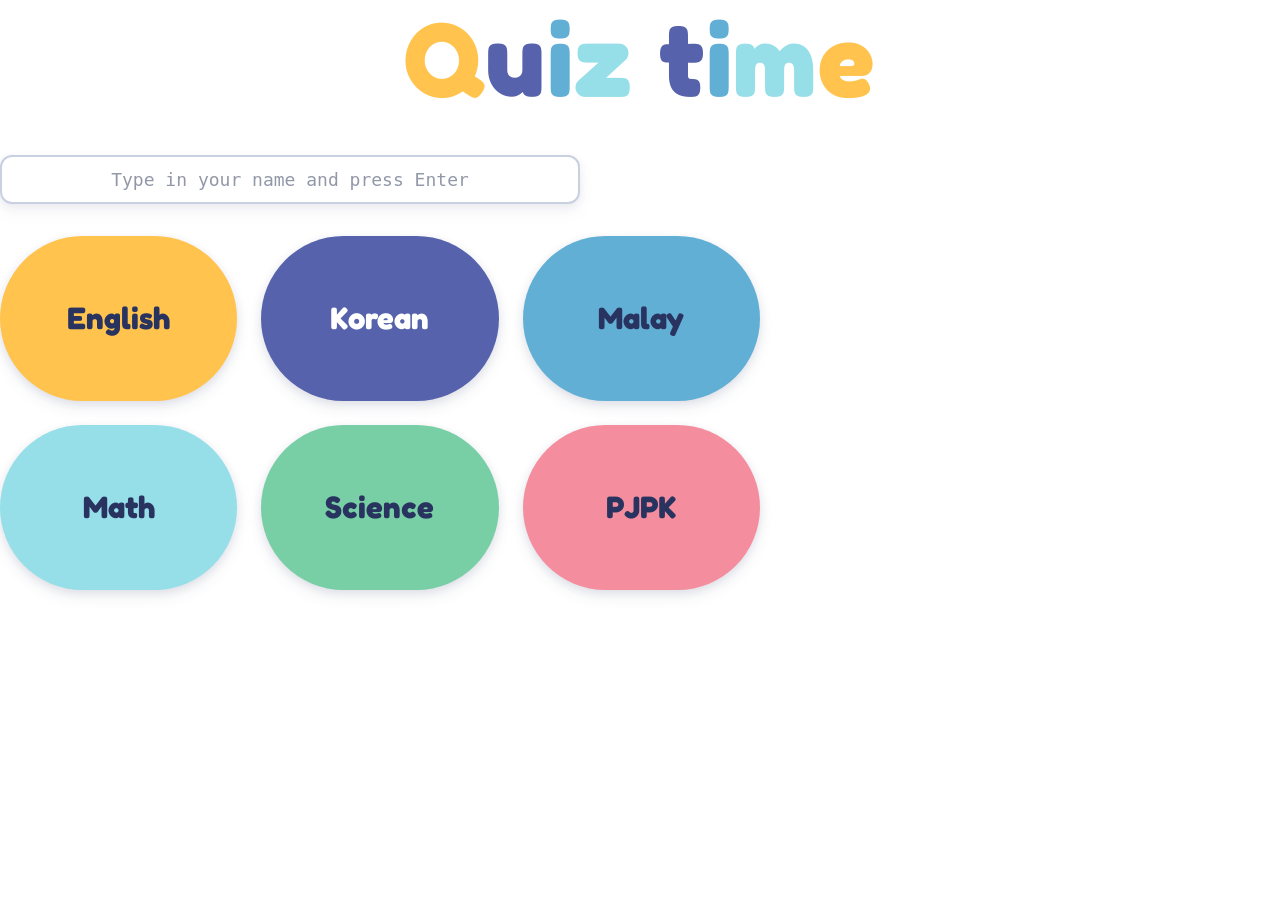
==== commit 05afbba8: "Simplify dashboard: remove Library, use white responsive fixed sidebar and compact subject tiles" ====
--- a/preview.html
+++ b/preview.html
@@ -404,12 +404,43 @@
 .selectionscreen .version{line-height:1.3}
 #home .tile{font-size:clamp(17px,3vw,31px);line-height:1.25}
 @media(max-width:380px){.selectionscreen .level-grid{grid-template-columns:repeat(2,minmax(0,1fr))}.selectionscreen .level-button{font-size:clamp(12px,3.5vw,16px);padding:12px 8px}.selectionscreen .back{font-size:clamp(14px,4vw,18px);padding:10px 16px}}
+</style><style id="qr-responsive-white-layout">
+/* Consistent viewport-wide dashboard frame on every page. */
+html,body{width:100%;min-width:0;margin:0;overflow-x:hidden;background:#fff!important}
+body:not(.auth-locked)>#home,body:not(.auth-locked)>#quizStart,body:not(.auth-locked)>#notesPage,body:not(.auth-locked)>#scoresPage,body:not(.auth-locked)>#profilePage,body:not(.auth-locked)>#selection,body:not(.auth-locked)>#quiz,body:not(.auth-locked)>#results{display:block;width:100%!important;max-width:none!important;min-height:100dvh!important;padding:0!important;margin:0!important;background:#fff!important}
+body:not(.auth-locked) .qr-shell{display:grid!important;grid-template-columns:88px minmax(0,1fr)!important;align-items:stretch;width:100%;max-width:100%;min-height:100dvh;margin:0!important}
+body:not(.auth-locked) .qr-side{position:sticky;top:0;align-self:start;height:100dvh;box-sizing:border-box;width:88px;min-width:0;background:#fff;border-right:1px solid #e8eaf1;padding:20px 8px;gap:10px;z-index:30}
+body:not(.auth-locked) .qr-side button{width:64px;max-width:100%;min-height:54px;height:auto;background:#fff;color:#354a80}
+body:not(.auth-locked) .qr-side button:hover,body:not(.auth-locked) .qr-side button.active{background:#f2f5fb}
+body:not(.auth-locked) .qr-main{min-width:0;width:100%;max-width:1300px;margin:0 auto!important;padding:clamp(18px,3vw,38px)!important;box-sizing:border-box}
+body:not(.auth-locked) .qr-top{background:#fff!important;top:0;margin:0 0 18px;padding:10px 0 14px;min-width:0}
+body:not(.auth-locked) .qr-card{min-width:0;max-width:100%;background:#fff;box-sizing:border-box;border:1px solid #eef0f5;box-shadow:0 3px 14px #26365a0b}
+body:not(.auth-locked) .qr-hero{background:#f7f9fd!important}
+body:not(.auth-locked) .qr-list-item{background:#f7f9fd}
+body:not(.auth-locked) .qr-btn{background:#eaf0fc}
+body:not(.auth-locked) .qr-grid{grid-template-columns:minmax(0,1.3fr) minmax(0,1fr);width:100%}
+#quizStart .qr-card{width:100%!important;max-width:none!important;margin:0}
+#quizStart #subjects.tilegrid{width:100%!important;max-width:100%;display:grid;grid-template-columns:repeat(auto-fill,minmax(150px,190px));justify-content:start;align-items:stretch;gap:14px}
+#quizStart #subjects.tilegrid .tile{width:100%;min-width:0;min-height:84px;height:auto;font-size:clamp(17px,1.6vw,21px);padding:14px 12px;border-radius:16px;line-height:1.3}
+#selection,#quiz,#results{background:#fff!important}
+#selection .qr-quiz-content,#quiz .qr-quiz-content,#results .qr-quiz-content{max-width:100%;overflow-wrap:anywhere}
+@media(max-width:740px){
+body:not(.auth-locked) .qr-shell{grid-template-columns:68px minmax(0,1fr)!important}
+body:not(.auth-locked) .qr-side{width:68px;position:sticky;top:0;height:100dvh;flex-direction:column;justify-content:flex-start;padding:12px 5px;gap:8px;overflow-x:hidden;overflow-y:auto}
+body:not(.auth-locked) .qr-side button{flex:0 0 auto;width:56px;min-height:50px;font-size:11px}
+body:not(.auth-locked) .qr-main{padding:16px!important}
+body:not(.auth-locked) .qr-grid{grid-template-columns:minmax(0,1fr)}
+body:not(.auth-locked) .qr-top h1{font-size:clamp(23px,5vw,30px)}
+#quizStart #subjects.tilegrid{grid-template-columns:repeat(auto-fill,minmax(125px,1fr))}
+#quizStart #subjects.tilegrid .tile{min-height:72px;font-size:17px}
+}
+@media(max-width:380px){#quizStart #subjects.tilegrid{grid-template-columns:minmax(0,1fr)}}
 </style></head><body>
 <main id="home" class="screen"><h1 class="rainbow" data-rainbow="Quiz time">Quiz time</h1><input id="studentName" class="student-name" maxlength="40" placeholder="Type in your name and press Enter" aria-label="Student name" onkeydown="if(event.key==='Enter'){this.blur();saveStudentName()}" onchange="saveStudentName()"><div class="tilegrid" id="subjects"></div></main>
 <section id="selection" class="screen selectionscreen hidden"><button class="back" id="selectionBack" onclick="selectionBack()">Back</button><button class="back selection-home" onclick="home()">Home</button><h1 class="rainbow" id="subjectTitle"></h1><div class="versionlist" id="versions"></div><div id="subjectHighlights" class="highlights hidden"></div></section>
 <section id="quiz" class="screen quizscreen hidden"><div class="topbar"><div class="subjectstack"><div class="subjectpill" id="quizSubject"></div></div><div class="timer flip-timer" id="timer" role="timer" aria-label="Time remaining"><div class="flip-unit"><div class="flip-digits"><span class="flip-digit" data-clock="h1">0</span><span class="flip-digit" data-clock="h2">1</span></div><span class="flip-label">HR</span></div><span class="flip-colon">:</span><div class="flip-unit"><div class="flip-digits"><span class="flip-digit" data-clock="m1">3</span><span class="flip-digit" data-clock="m2">0</span></div><span class="flip-label">MIN</span></div><span class="flip-colon">:</span><div class="flip-unit"><div class="flip-digits"><span class="flip-digit" data-clock="s1">0</span><span class="flip-digit" data-clock="s2">0</span></div><span class="flip-label">SEC</span></div></div><div class="quizactions"><button class="pill exitpill" onclick="exitQuiz()">Exit</button><button class="pill hidden" id="resumeButton" onclick="resumeQuiz()">Resume</button><button class="pill" id="nextButton" onclick="advance()" disabled>Next ❯</button></div></div><div class="questionmeta"><div class="questioncount questioncount-above" id="questioncount">Question 1 out of 30</div><div class="bookmarktools"><button id="bookmarkListButton" class="bookmark-list-button hidden" onclick="toggleBookmarkList()" aria-label="Bookmarked questions">▤</button><label class="bookmarklabel"><input type="checkbox" id="bookmarkCheck" onchange="toggleBookmark(this.checked)">Bookmark</label><div id="bookmarkList" class="bookmark-list hidden"></div></div></div><div class="questioncard"><div class="questionheading"><div class="number" id="number">1</div><h2 class="questiontitle" id="questionTitle"></h2><div id="questionTranslation" class="question-translation hidden" lang="en"></div></div><p class="prompt" id="prompt"></p><div class="answers" id="answers"></div><div id="answerFeedback" class="answer-feedback hidden" role="status"></div></div><p class="helper">Select your answer, then press Next.</p></section>
 
-<section id="results" class="screen resultscreen hidden"><div class="resultpanel"><img id="resultIsaac" class="result-isaac" alt="Isaac reaction" src="Isaac middle score.png"><h2>Quiz Complete!</h2><div class="resultlabel">Your Score</div><div class="resultscore"><span id="score">0</span><span class="slash"> / </span><span id="total">5</span></div><button class="resultbutton" onclick="restart()">⟳ &nbsp; Try Again</button><button class="resultbutton" onclick="home()">⌂ &nbsp; Back to Home</button><button class="resultbutton" onclick="downloadScore()">↧ &nbsp; Download Score</button></div></section><div id="timeWarning" class="time-warning hidden" role="alertdialog" aria-modal="true" aria-labelledby="timeWarningTitle"><div class="time-warning-card"><img src="images/Isaac time out.png" alt="Isaac worried about time"><h2 id="timeWarningTitle">Only 5 minutes left!</h2><p>Hurry! Finish your remaining questions before time runs out.</p><button class="resultbutton" onclick="dismissTimeWarning()">Continue Quiz</button></div></div>
+<section id="results" class="screen resultscreen hidden"><div class="resultpanel"><h2>Quiz Complete!</h2><div class="resultlabel">Your Score</div><div class="resultscore"><span id="score">0</span><span class="slash"> / </span><span id="total">5</span></div><button class="resultbutton" onclick="restart()">⟳ &nbsp; Try Again</button><button class="resultbutton" onclick="home()">⌂ &nbsp; Back to Home</button><button class="resultbutton" onclick="downloadScore()">↧ &nbsp; Download Score</button></div></section><div id="timeWarning" class="time-warning hidden" role="alertdialog" aria-modal="true" aria-labelledby="timeWarningTitle"><div class="time-warning-card"><h2 id="timeWarningTitle">Only 5 minutes left!</h2><p>Hurry! Finish your remaining questions before time runs out.</p><button class="resultbutton" onclick="dismissTimeWarning()">Continue Quiz</button></div></div>
 <script src="js/exercises.js"></script>
 <script>
 const names=['English','Korean','Malay','Math','Science','PJPK'];const colors=['#FFC34E','#5663AC','#62AFD5','#96DFE9','#79CFA5','#F48E9F'];const $=id=>document.getElementById(id);let subject='',version=1,questions=[],index=0,selected=-1,score=0,time=900,timerHandle=null,answered=false,wrongQuestions=[],timeWarningShown=false;const sample={"English":[],"Korean":[["Which vowel represents the sound 'a' as in 아?",["ㅏ","ㅓ","ㅗ","ㅜ"],0,"ㅏ combines with ㅇ to make 아."],["Which vowel represents 'o' as in 오?",["ㅗ","ㅜ","ㅓ","ㅣ"],0,"ㅗ is the vowel in 오."],["Which consonant begins 나?",["ㄴ","ㄷ","ㅁ","ㅂ"],0,"나 begins with ㄴ."],["Which syllable is made from ㅁ + ㅏ?",["마","나","바","다"],0,"ㅁ plus ㅏ forms 마."],["Which syllable is made from ㄱ + ㅜ?",["구","고","가","기"],0,"ㄱ plus ㅜ forms 구."],["Which word means 'mother'?",["엄마","아빠","언니","할아버지"],0,"엄마 means mother."],["Which word means 'father'?",["아빠","엄마","누나","할머니"],0,"아빠 means father."],["Which word means 'grandmother'?",["할머니","할아버지","오빠","동생"],0,"할머니 means grandmother."],["우리 ___은 네 명이에요.",["가족","학교","책상","가방"],0,"가족 means family."],["Which sentence asks 'What is your name?'",["이름이 뭐예요?","어디에 있어요?","몇 개예요?","뭐 해요?"],0,"이름이 뭐예요? asks someone's name politely."],["Which sentence means 'My name is Mina'?",["제 이름은 미나예요.","미나는 어디예요?","미나가 없어요.","이것은 미나예요?"],0,"제 이름은 미나예요 means My name is Mina."],["Which word means 'younger sibling'?",["동생","부모님","할머니","아버지"],0,"동생 means a younger sibling."],["Which word means 'inside'?",["안","밖","위","옆"],0,"안 means inside."],["Which word means 'under/below'?",["아래","위","앞","뒤"],0,"아래 means below or under."],["Which word means 'next to/beside'?",["옆","안","밖","뒤"],0,"옆 means beside."],["책이 책상 ___에 있어요.",["위","아래","밖","뒤"],0,"책상 위에 means on top of the desk."],["Which question asks 'Where is the bag?'",["가방이 어디에 있어요?","가방이 몇 개예요?","가방이 누구예요?","가방이 뭐 해요?"],0,"어디에 있어요? asks where something is."],["Which answer means 'It is under the chair'?",["의자 아래에 있어요.","의자 위에 있어요.","의자 옆에 있어요.","의자 앞에 있어요."],0,"아래에 있어요 means it is underneath."],["Which word means 'school'?",["학교","병원","공원","시장"],0,"학교 means school."],["Which word means 'hospital'?",["병원","학교","도서관","공원"],0,"병원 means hospital."],["Which word means 'library'?",["도서관","식당","시장","집"],0,"도서관 means library."],["책을 빌리러 ___에 가요.",["도서관","병원","운동장","식당"],0,"You borrow books from a library, 도서관."],["Which question means 'Where are you going?'",["어디에 가요?","뭐 먹어요?","몇 살이에요?","누구예요?"],0,"어디에 가요? asks where someone is going."],["Which word means 'to eat'?",["먹다","자다","읽다","걷다"],0,"먹다 means to eat."],["Which word means 'to read'?",["읽다","쓰다","보다","자다"],0,"읽다 means to read."],["저는 물을 ___.",["마셔요","먹어요","자요","읽어요"],0,"마셔요 means drink; 물을 마셔요 means drink water."],["Which word means 'three' in native Korean counting?",["셋","둘","넷","다섯"],0,"셋 is native Korean for three."],["Which word means 'seven' in Sino-Korean counting?",["칠","육","팔","구"],0,"칠 is seven in Sino-Korean."],["How do you say 'two apples' using the native Korean counter?",["사과 두 개","사과 이 개","사과 두 명","사과 둘 살"],0,"Use 두 before the counter 개 for two objects."],["저는 아홉 ___이에요.",["살","개","명","권"],0,"살 is the age counter used with native Korean numbers."]],"Malay":[],"Math":[],"Science":[["Which tool measures the volume of a liquid?",["Measuring cylinder","Thermometer","Ruler","Weighing scale"],0,"A measuring cylinder measures liquid volume in millilitres."],["What should you do before starting a science investigation?",["Read instructions carefully","Taste the materials","Run around the room","Mix all chemicals"],0,"Read and follow instructions before using equipment."],["A prediction in an investigation is…",["An expected outcome based on evidence","A measurement tool","A final result already proved","A safety sign"],0,"A prediction states what you think will happen before testing."],["Which action is safe in the science room?",["Tell the teacher about broken glass","Touch unknown liquids","Smell chemicals closely","Eat during an experiment"],0,"Report broken glass and let the teacher handle it."],["Which teeth are mainly used to cut food?",["Incisors","Molars","Premolars","Wisdom teeth"],0,"Incisors are the front teeth used for biting and cutting."],["Which teeth mainly grind food?",["Molars","Incisors","Canines","Milk teeth"],0,"Molars have broad surfaces that crush and grind food."],["What is the correct order of the first three digestive organs food passes through?",["Mouth → oesophagus → stomach","Stomach → mouth → intestine","Mouth → stomach → oesophagus","Oesophagus → mouth → stomach"],0,"Food moves from the mouth through the oesophagus to the stomach."],["Where are most nutrients absorbed into the blood?",["Small intestine","Mouth","Oesophagus","Large intestine"],0,"The small intestine absorbs most digested nutrients."],["Which animal is a herbivore?",["Cow","Tiger","Eagle","Shark"],0,"Cows eat plants, so they are herbivores."],["Which animal is an omnivore?",["Chicken","Cow","Lion","Rabbit"],0,"Chickens eat both plant and animal matter."],["Why do carnivores often have sharp canine teeth?",["To tear meat","To grind grass","To suck nectar","To crush seeds only"],0,"Sharp canines help carnivores grip and tear flesh."],["Which animal's teeth are best suited for grinding plants?",["Goat","Tiger","Crocodile","Eagle"],0,"Goats have broad grinding teeth for plant food."],["Which plant can reproduce using a stem cutting?",["Rose","Mango from seed","Fern from spores","Moss from spores"],0,"Roses can grow from planted stem cuttings."],["Which plant commonly reproduces using spores?",["Fern","Mango tree","Sunflower","Papaya tree"],0,"Ferns reproduce by spores rather than seeds."],["Which part of a flowering plant can develop into a fruit after fertilisation?",["Ovary","Root","Leaf","Stem"],0,"The flower's ovary develops into a fruit."],["A square has sides of 4 cm. What is its area?",["16 cm²","8 cm²","12 cm²","20 cm²"],0,"Area of a square is side × side: 4 × 4 = 16 cm²."],["A rectangle is 6 cm long and 3 cm wide. What is its area?",["18 cm²","9 cm²","18 cm","36 cm²"],0,"Area = length × width = 6 × 3 = 18 cm²."],["A measuring cylinder reads 35 mL. After a stone is fully submerged it reads 47 mL. What is the stone's volume?",["12 cm³","47 cm³","35 cm³","82 cm³"],0,"Displaced water = 47 − 35 = 12 mL, equal to 12 cm³."],["Which unit is suitable for the volume of water in a cup?",["Millilitres","Centimetres","Grams","Degrees Celsius"],0,"Liquid volume can be measured in millilitres (mL)."],["A wooden block floats on water. What can you conclude?",["It is less dense than water","It has no mass","It is heavier than every stone","It has no volume"],0,"An object less dense than water floats."],["Which object is most likely to sink in plain water?",["Steel nail","Cork","Dry leaf","Empty sealed plastic bottle"],0,"A steel nail is denser than water and sinks."],["Why does oil form a layer above water?",["Oil is less dense and does not mix with water","Oil has no mass","Water turns into oil","Oil is always hotter"],0,"Oil is generally less dense than water and does not mix with it."],["Which substance is usually acidic?",["Lemon juice","Soap solution","Baking soda solution","Toothpaste"],0,"Lemon juice contains citric acid."],["What colour does blue litmus paper turn in an acid?",["Red","Blue","Green","Yellow"],0,"Acids turn blue litmus paper red."],["What happens to red litmus paper in an alkaline solution?",["It turns blue","It turns redder","It turns black","It disappears"],0,"Alkalis turn red litmus paper blue."],["Which planet is closest to the Sun?",["Mercury","Venus","Earth","Mars"],0,"Mercury is the closest planet to the Sun."],["Which is the correct order of these planets moving away from the Sun?",["Earth → Mars → Jupiter","Jupiter → Earth → Mars","Mars → Jupiter → Earth","Earth → Jupiter → Mars"],0,"Earth is followed by Mars and then Jupiter."],["Why does the Sun appear much larger than other stars in the sky?",["It is much closer to Earth","It is the only star","Other stars are planets","It has no light"],0,"The Sun is our nearest star, so it appears much larger."],["What is the main purpose of a fixed pulley?",["Change the direction of a pulling force","Make an object weightless","Create energy","Measure temperature"],0,"A fixed pulley changes the direction of the force used to lift a load."],["A flag is raised using a rope over a wheel. Which simple machine is being used?",["Pulley","Wedge","Screw","Inclined plane"],0,"A flagpole commonly uses a pulley to raise and lower the flag."]],"PJPK":[]};
@@ -614,7 +645,7 @@
 function goBookmark(i){if(!bookmarks.has(i))return;if(!bookmarkView)resumeIndex=index;bookmarkView=i<resumeIndex;index=i;$('bookmarkList').classList.add('hidden');render()}
 function resumeQuiz(){bookmarkView=false;$('bookmarkList').classList.add('hidden');const pending=questions.findIndex((q,i)=>!answerSnapshots[i]);if(pending<0){finish();return}index=pending;resumeIndex=pending;render()}
 function dismissTimeWarning(){$('timeWarning').classList.add('hidden')}
-function finish(){clearInterval(timerHandle);dismissTimeWarning();recordScoreAttempt();$('score').textContent=score;$('total').textContent=questions.length;const pct=questions.length?score/questions.length:0;const img=pct>=.9?'images/Isaac high score.png':pct>=.7?'images/Isaac middle score.png':pct>=.5?'images/Isaac low score.png':'images/Isaac fail.png';$('resultIsaac').src=img;show('results')}
+function finish(){clearInterval(timerHandle);dismissTimeWarning();recordScoreAttempt();$('score').textContent=score;$('total').textContent=questions.length;const pct=questions.length?score/questions.length:0;show('results')}
 function restart(){start(version)}
 const SCORE_STORAGE_KEY='isaac_quiz_scores_from_20261029_v1';
 let scoreAttemptRecorded=false,latestScoreKey='';
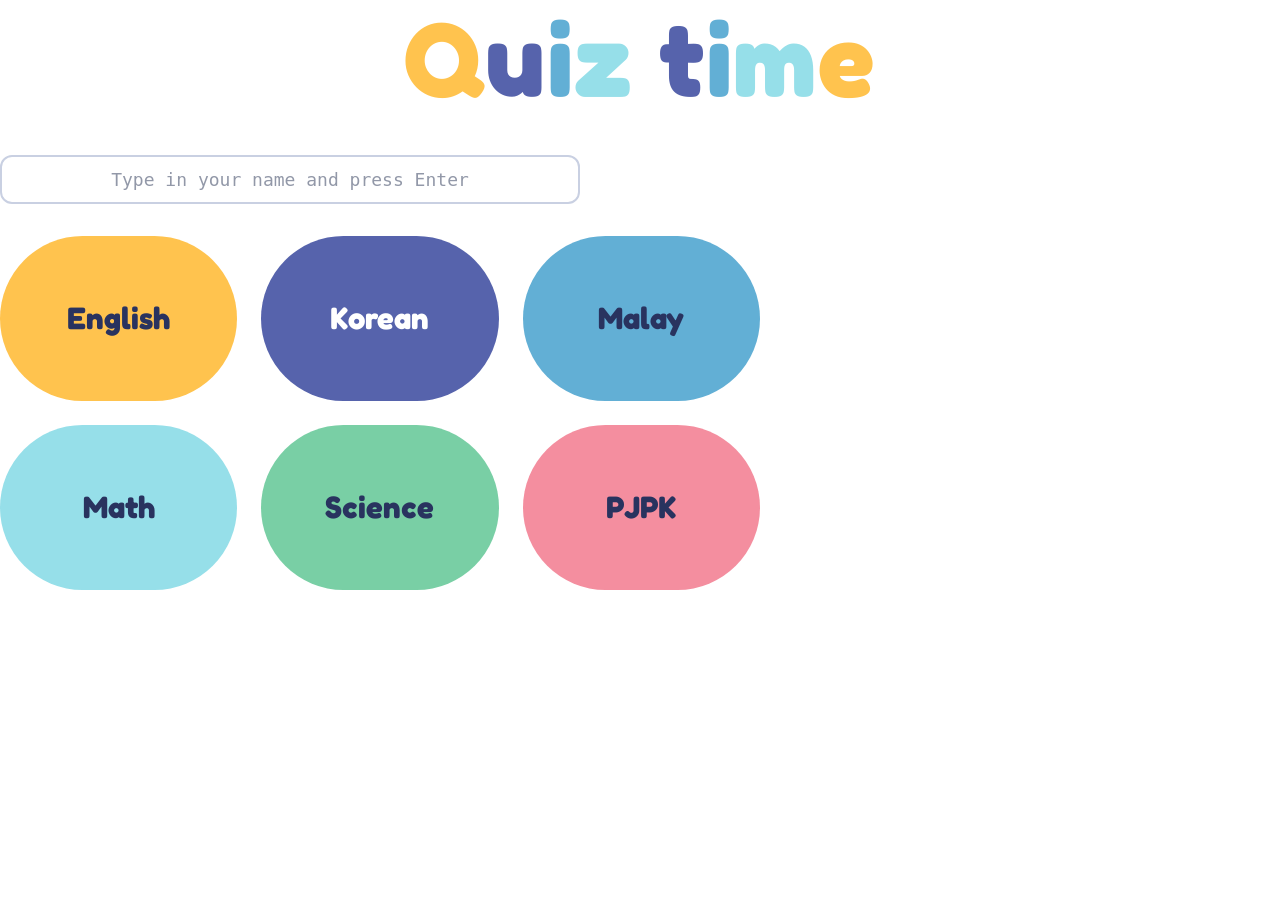
==== commit 891e7b48: "Remove legacy shadow declarations and retired UI styles in preview.html" ====
--- a/preview.html
+++ b/preview.html
@@ -1,18 +1,18 @@
 <!doctype html><html lang="en"><head><meta charset="utf-8"><meta name="viewport" content="width=device-width,initial-scale=1,viewport-fit=cover"><meta name="theme-color" content="#ffffff"><title>Quiz time</title><link rel="preconnect" href="https://fonts.googleapis.com"><link rel="preconnect" href="https://fonts.gstatic.com" crossorigin><link href="https://fonts.googleapis.com/css2?family=Fredoka:wght@400;500;600;700&family=Nunito:wght@600;700;800;900&display=swap" rel="stylesheet"><style>
-:root{--yellow:#FFC349;--purple:#525EA7;--blue:#5FACD3;--aqua:#97DDE9;--ink:#29335f;--pink:#dc42bd;--shadow:0 6px 0 #29335f16,0 12px 22px #29335f15}*{box-sizing:border-box}html,body{margin:0;min-height:100%;background:white;color:var(--ink);font-family:Fredoka,Nunito,Arial,sans-serif}button{font:inherit;cursor:pointer;touch-action:manipulation}button:focus-visible{outline:3px solid var(--yellow);outline-offset:4px}.screen{min-height:100dvh;display:flex;flex-direction:column;align-items:center;justify-content:center;padding:clamp(18px,4vw,50px);width:100%}.hidden{display:none!important}.rainbow{font-weight:700;font-size:clamp(48px,9vw,105px);letter-spacing:.015em;line-height:1.1;text-align:center;margin:0 0 clamp(30px,6vh,65px)}.rainbow span:nth-child(4n+1){color:var(--yellow)}.rainbow span:nth-child(4n+2){color:var(--purple)}.rainbow span:nth-child(4n+3){color:var(--blue)}.rainbow span:nth-child(4n){color:#68bdc9}.tilegrid{width:min(760px,100%);display:grid;grid-template-columns:repeat(3,minmax(0,1fr));gap:clamp(12px,2.4vw,24px)}.tile,.version{border:0;border-radius:27px;box-shadow:var(--shadow);font-weight:700;color:white;transition:transform .15s,box-shadow .15s}.tile{min-height:clamp(110px,17vw,165px);font-size:clamp(20px,3vw,31px);padding:16px}.tile:nth-child(4n+1){background:var(--purple)}.tile:nth-child(4n+2){background:var(--blue)}.tile:nth-child(4n+3){background:#5bbcc8}.tile:nth-child(4n){background:#f0b83d;color:#29335f}.tile:hover,.version:hover,.pill:hover{transform:translateY(-2px)}.tile:active,.version:active,.pill:active{transform:translateY(2px);box-shadow:0 2px 6px #29335f1c}.versionlist{display:grid;gap:16px;width:min(570px,100%)}.version{min-height:72px;font-size:clamp(20px,3vw,27px);background:var(--purple);padding:16px 24px;text-align:center}.version:nth-child(2n){background:var(--blue)}.back{background:linear-gradient(120deg,#5FACD3,#525EA7)!important;color:white!important;position:absolute;top:24px;left:clamp(18px,4vw,50px);border:0;background:#edf4fc;color:var(--purple);border-radius:999px;padding:12px 22px;font-weight:700;font-size:18px}.quizscreen{justify-content:flex-start;gap:clamp(16px,3vh,28px)}.topbar{display:flex;align-items:center;gap:clamp(9px,2vw,22px);width:min(1120px,100%);flex-wrap:wrap}.subjectpill{font-size:clamp(18px,2.5vw,28px);font-weight:700;color:var(--purple)}.timer{display:flex;align-items:center;gap:10px;border-radius:999px;background:linear-gradient(110deg,#bc44d1,#e54eb6);color:white;font-size:clamp(18px,2.5vw,25px);font-weight:700;padding:8px 20px;box-shadow:0 5px 10px #9b35a83b}.clockicon{background:white;color:var(--pink);width:37px;height:37px;border-radius:50%;display:grid;place-items:center;font-size:24px;box-shadow:0 2px 6px #52235b4a}.progressgroup{display:flex;align-items:center;gap:12px;flex:1;min-width:180px}.progress{height:34px;border-radius:999px;border:3px solid white;box-shadow:0 0 0 2px #a4a5ec,0 3px 8px #29335f1a;background:#e6ecff;overflow:hidden;flex:1}.progressfill{height:100%;width:0;background:linear-gradient(90deg,#bd44d3,#e34ab9);border-radius:999px;transition:width .3s}.percent{font-size:clamp(19px,2.8vw,29px);font-weight:700;color:var(--purple)}.pill{border:0;background:linear-gradient(120deg,#bd44d3,#e247b6);color:white;border-radius:999px;box-shadow:0 5px 0 #aa2c8d24,0 8px 13px #76245b30;padding:13px 24px;font-size:clamp(18px,2.5vw,25px);font-weight:700}.questioncard{width:min(960px,100%);margin:auto;display:flex;flex-direction:column;gap:clamp(16px,3vh,27px);border-radius:36px;background:white;border:3px solid #edf3fb;box-shadow:0 12px 38px #525ea716;padding:clamp(22px,4vw,48px)}.number{width:49px;height:49px;border-radius:50%;display:grid;place-items:center;background:#3919a7;color:white;font-size:27px;font-weight:700;box-shadow:0 4px 8px #36168e2b}.questiontitle{font-size:clamp(24px,3.5vw,38px);font-weight:700;margin:0}.prompt{font-size:clamp(23px,3.2vw,35px);margin:0;text-align:center;line-height:1.5}.answers{display:grid;grid-template-columns:repeat(2,minmax(0,1fr));gap:15px}.answer{border:2px solid #dce7f4;background:#f6fbff;color:var(--ink);border-radius:22px;min-height:76px;padding:13px 17px;font-size:clamp(18px,2.5vw,25px);font-weight:600;text-align:left;display:flex;align-items:center;gap:13px;box-shadow:0 4px 0 #dbe8f0}.answer .letter{flex:0 0 38px;height:38px;border-radius:50%;background:var(--aqua);display:grid;place-items:center;color:#23406e;font-weight:700}.answer.selected{border-color:var(--purple);background:#e9eaf8;box-shadow:0 0 0 2px #525ea72e}.helper{text-align:center;color:#6b7792;font-size:16px;margin:0}.overlay{position:fixed;inset:0;background:#242d6173;display:grid;place-items:center;z-index:10;padding:20px}.feedback{width:min(490px,100%);background:white;border-radius:35px;padding:24px;box-shadow:0 20px 55px #11183e54;text-align:center;cursor:pointer}.feedbackhead{border-radius:999px;background:var(--purple);color:white;font-size:clamp(27px,5vw,38px);font-weight:700;padding:16px;margin-bottom:16px}.feedbackhead.wrong{background:#d44f9b}.feedbackbody{border-radius:23px;background:#eff8fc;padding:22px;font-size:clamp(19px,3vw,24px);line-height:1.5}.feedbackhint{font-size:15px;color:#6a7491;margin-top:17px}.resultscreen{background:linear-gradient(145deg,#b0c5ff,#a7b9f9 62%,#e2d3ff);position:relative;overflow:hidden}.resultpanel{background:#fff;border-radius:46px;padding:clamp(28px,5vw,55px);box-shadow:0 10px 24px #394ca83a;width:min(560px,100%);text-align:center;z-index:1}.resultpanel h2{color:#32108d;font-size:clamp(37px,6vw,60px);margin:0 0 12px}.resultlabel{font-size:clamp(21px,3vw,29px);font-weight:700}.resultscore{font-size:clamp(62px,10vw,100px);font-weight:700;color:#bd42bb;line-height:1.25;margin:0 0 15px}.resultscore .slash{color:#3710a1}.resultbutton{display:block;width:100%;border:0;border-radius:999px;color:white;font-size:clamp(18px,2.8vw,24px);font-weight:700;padding:15px;margin:13px 0;box-shadow:0 6px 9px #1c25522a}.resultbutton:nth-of-type(1){background:#5b23c5}.resultbutton:nth-of-type(2){background:#3985d7}.resultbutton:nth-of-type(3){background:#192f68}.scorestar{font-size:60px;color:var(--yellow);filter:drop-shadow(0 4px 2px #c48a1d55)}@media(max-width:650px){.screen{padding:20px 15px}.tilegrid{grid-template-columns:repeat(2,minmax(0,1fr))}.tile{min-height:110px}.back{top:14px;left:14px}.selectionscreen{padding-top:78px}.quizscreen{padding-top:18px}.topbar{gap:10px}.subjectpill{order:0;flex:1}.timer{order:1;padding:6px 12px}.progressgroup{order:2;flex-basis:calc(100% - 108px)}.pill{order:3;padding:11px 17px}.questioncard{margin:12px auto;gap:19px;border-radius:26px}.answers{grid-template-columns:1fr}.answer{min-height:65px}.resultpanel{border-radius:32px}}@media(prefers-reduced-motion:reduce){*{transition:none!important}}
- .questionheading{display:flex;align-items:flex-start;gap:18px}.questionheading .number{flex-shrink:0}.questionheading .questiontitle{margin:0;line-height:1.4;flex:1}.resultscore{margin-top:12px}@media(max-width:650px){.topbar .progressgroup{order:1;flex-basis:calc(100% - 115px)}.topbar .timer{order:2;flex:0 0 auto}.topbar .pill{order:3}.questionheading{gap:12px}.questionheading .number{width:42px;height:42px;font-size:23px}} .subjectpill{display:flex;align-items:center;justify-content:center;min-height:57px;padding:10px 24px;border-radius:999px;background:linear-gradient(120deg,#525EA7,#6976c7);color:white;font-size:clamp(18px,2.5vw,25px);font-weight:700;box-shadow:0 5px 0 #36418b20,0 8px 13px #29335f28;white-space:nowrap}@media(max-width:650px){.subjectpill{min-height:48px;padding:8px 16px;font-size:19px;flex:0 0 auto!important}} .quizactions{display:flex;align-items:center;gap:12px;margin-left:auto}.quizactions .pill{white-space:nowrap}.exitpill{background:linear-gradient(120deg,#5FACD3,#525EA7);box-shadow:0 5px 0 #3b589b25,0 8px 13px #29335f25}@media(max-width:650px){.quizactions{order:3;flex:1;justify-content:flex-end;gap:8px}.quizactions .pill{padding:10px 14px;font-size:17px}.topbar .quizactions{order:3}} .timer .clockicon{background:transparent!important;color:#fff!important;width:34px;height:34px;box-shadow:none!important;display:grid;place-items:center;flex:0 0 34px}.timer .clockicon svg{display:block;width:30px;height:30px}@media(max-width:650px){.timer .clockicon{width:30px;height:30px;flex-basis:30px}.timer .clockicon svg{width:27px;height:27px}} .student-name{width:min(580px,90%);max-width:100%;margin:-20px auto 32px;padding:12px 16px;border:2px solid #c9d0e2;border-radius:12px;background:white;text-align:center;font:500 clamp(13px,2vw,18px) ui-monospace,Consolas,monospace;color:var(--ink)}.student-name::placeholder{color:#9298a8;opacity:1}.student-name:focus{outline:3px solid #97dde9;outline-offset:2px}@media(max-width:480px){.student-name{margin-top:-12px;margin-bottom:24px}}
+:root{--yellow:#FFC349;--purple:#525EA7;--blue:#5FACD3;--aqua:#97DDE9;--ink:#29335f;--pink:#dc42bd;--shadow:none;}*{box-sizing:border-box}html,body{margin:0;min-height:100%;background:white;color:var(--ink);font-family:Fredoka,Nunito,Arial,sans-serif}button{font:inherit;cursor:pointer;touch-action:manipulation}button:focus-visible{outline:3px solid var(--yellow);outline-offset:4px}.screen{min-height:100dvh;display:flex;flex-direction:column;align-items:center;justify-content:center;padding:clamp(18px,4vw,50px);width:100%}.hidden{display:none!important}.rainbow{font-weight:700;font-size:clamp(48px,9vw,105px);letter-spacing:.015em;line-height:1.1;text-align:center;margin:0 0 clamp(30px,6vh,65px)}.rainbow span:nth-child(4n+1){color:var(--yellow)}.rainbow span:nth-child(4n+2){color:var(--purple)}.rainbow span:nth-child(4n+3){color:var(--blue)}.rainbow span:nth-child(4n){color:#68bdc9}.tilegrid{width:min(760px,100%);display:grid;grid-template-columns:repeat(3,minmax(0,1fr));gap:clamp(12px,2.4vw,24px)}.tile,.version{border:0;border-radius:27px;font-weight:700;color:white;transition:transform .15s,box-shadow .15s}.tile{min-height:clamp(110px,17vw,165px);font-size:clamp(20px,3vw,31px);padding:16px}.tile:nth-child(4n+1){background:var(--purple)}.tile:nth-child(4n+2){background:var(--blue)}.tile:nth-child(4n+3){background:#5bbcc8}.tile:nth-child(4n){background:#f0b83d;color:#29335f}.tile:hover,.version:hover,.pill:hover{transform:translateY(-2px)}.tile:active,.version:active,.pill:active{transform:translateY(2px);}.versionlist{display:grid;gap:16px;width:min(570px,100%)}.version{min-height:72px;font-size:clamp(20px,3vw,27px);background:var(--purple);padding:16px 24px;text-align:center}.version:nth-child(2n){background:var(--blue)}.back{background:linear-gradient(120deg,#5FACD3,#525EA7)!important;color:white!important;position:absolute;top:24px;left:clamp(18px,4vw,50px);border:0;background:#edf4fc;color:var(--purple);border-radius:999px;padding:12px 22px;font-weight:700;font-size:18px}.quizscreen{justify-content:flex-start;gap:clamp(16px,3vh,28px)}.topbar{display:flex;align-items:center;gap:clamp(9px,2vw,22px);width:min(1120px,100%);flex-wrap:wrap}.subjectpill{font-size:clamp(18px,2.5vw,28px);font-weight:700;color:var(--purple)}.timer{display:flex;align-items:center;gap:10px;border-radius:999px;background:linear-gradient(110deg,#bc44d1,#e54eb6);color:white;font-size:clamp(18px,2.5vw,25px);font-weight:700;padding:8px 20px;}.clockicon{background:white;color:var(--pink);width:37px;height:37px;border-radius:50%;display:grid;place-items:center;font-size:24px;}.progressgroup{display:flex;align-items:center;gap:12px;flex:1;min-width:180px}.progress{height:34px;border-radius:999px;border:3px solid white;background:#e6ecff;overflow:hidden;flex:1}.progressfill{height:100%;width:0;background:linear-gradient(90deg,#bd44d3,#e34ab9);border-radius:999px;transition:width .3s}.percent{font-size:clamp(19px,2.8vw,29px);font-weight:700;color:var(--purple)}.pill{border:0;background:linear-gradient(120deg,#bd44d3,#e247b6);color:white;border-radius:999px;padding:13px 24px;font-size:clamp(18px,2.5vw,25px);font-weight:700}.questioncard{width:min(960px,100%);margin:auto;display:flex;flex-direction:column;gap:clamp(16px,3vh,27px);border-radius:36px;background:white;border:3px solid #edf3fb;padding:clamp(22px,4vw,48px)}.number{width:49px;height:49px;border-radius:50%;display:grid;place-items:center;background:#3919a7;color:white;font-size:27px;font-weight:700;}.questiontitle{font-size:clamp(24px,3.5vw,38px);font-weight:700;margin:0}.prompt{font-size:clamp(23px,3.2vw,35px);margin:0;text-align:center;line-height:1.5}.answers{display:grid;grid-template-columns:repeat(2,minmax(0,1fr));gap:15px}.answer{border:2px solid #dce7f4;background:#f6fbff;color:var(--ink);border-radius:22px;min-height:76px;padding:13px 17px;font-size:clamp(18px,2.5vw,25px);font-weight:600;text-align:left;display:flex;align-items:center;gap:13px;}.answer .letter{flex:0 0 38px;height:38px;border-radius:50%;background:var(--aqua);display:grid;place-items:center;color:#23406e;font-weight:700}.answer.selected{border-color:var(--purple);background:#e9eaf8;}.helper{text-align:center;color:#6b7792;font-size:16px;margin:0}.overlay{position:fixed;inset:0;background:#242d6173;display:grid;place-items:center;z-index:10;padding:20px}.feedback{width:min(490px,100%);background:white;border-radius:35px;padding:24px;text-align:center;cursor:pointer}.feedbackhead{border-radius:999px;background:var(--purple);color:white;font-size:clamp(27px,5vw,38px);font-weight:700;padding:16px;margin-bottom:16px}.feedbackhead.wrong{background:#d44f9b}.feedbackbody{border-radius:23px;background:#eff8fc;padding:22px;font-size:clamp(19px,3vw,24px);line-height:1.5}.feedbackhint{font-size:15px;color:#6a7491;margin-top:17px}.resultscreen{background:linear-gradient(145deg,#b0c5ff,#a7b9f9 62%,#e2d3ff);position:relative;overflow:hidden}.resultpanel{background:#fff;border-radius:46px;padding:clamp(28px,5vw,55px);width:min(560px,100%);text-align:center;z-index:1}.resultpanel h2{color:#32108d;font-size:clamp(37px,6vw,60px);margin:0 0 12px}.resultlabel{font-size:clamp(21px,3vw,29px);font-weight:700}.resultscore{font-size:clamp(62px,10vw,100px);font-weight:700;color:#bd42bb;line-height:1.25;margin:0 0 15px}.resultscore .slash{color:#3710a1}.resultbutton{display:block;width:100%;border:0;border-radius:999px;color:white;font-size:clamp(18px,2.8vw,24px);font-weight:700;padding:15px;margin:13px 0;}.resultbutton:nth-of-type(1){background:#5b23c5}.resultbutton:nth-of-type(2){background:#3985d7}.resultbutton:nth-of-type(3){background:#192f68}.scorestar{font-size:60px;color:var(--yellow);}@media(max-width:650px){.screen{padding:20px 15px}.tilegrid{grid-template-columns:repeat(2,minmax(0,1fr))}.tile{min-height:110px}.back{top:14px;left:14px}.selectionscreen{padding-top:78px}.quizscreen{padding-top:18px}.topbar{gap:10px}.subjectpill{order:0;flex:1}.timer{order:1;padding:6px 12px}.progressgroup{order:2;flex-basis:calc(100% - 108px)}.pill{order:3;padding:11px 17px}.questioncard{margin:12px auto;gap:19px;border-radius:26px}.answers{grid-template-columns:1fr}.answer{min-height:65px}.resultpanel{border-radius:32px}}@media(prefers-reduced-motion:reduce){*{transition:none!important}}
+ .questionheading{display:flex;align-items:flex-start;gap:18px}.questionheading .number{flex-shrink:0}.questionheading .questiontitle{margin:0;line-height:1.4;flex:1}.resultscore{margin-top:12px}@media(max-width:650px){.topbar .progressgroup{order:1;flex-basis:calc(100% - 115px)}.topbar .timer{order:2;flex:0 0 auto}.topbar .pill{order:3}.questionheading{gap:12px}.questionheading .number{width:42px;height:42px;font-size:23px}} .subjectpill{display:flex;align-items:center;justify-content:center;min-height:57px;padding:10px 24px;border-radius:999px;background:linear-gradient(120deg,#525EA7,#6976c7);color:white;font-size:clamp(18px,2.5vw,25px);font-weight:700;white-space:nowrap}@media(max-width:650px){.subjectpill{min-height:48px;padding:8px 16px;font-size:19px;flex:0 0 auto!important}} .quizactions{display:flex;align-items:center;gap:12px;margin-left:auto}.quizactions .pill{white-space:nowrap}.exitpill{background:linear-gradient(120deg,#5FACD3,#525EA7);}@media(max-width:650px){.quizactions{order:3;flex:1;justify-content:flex-end;gap:8px}.quizactions .pill{padding:10px 14px;font-size:17px}.topbar .quizactions{order:3}} .timer .clockicon{background:transparent!important;color:#fff!important;width:34px;height:34px;display:grid;place-items:center;flex:0 0 34px}.timer .clockicon svg{display:block;width:30px;height:30px}@media(max-width:650px){.timer .clockicon{width:30px;height:30px;flex-basis:30px}.timer .clockicon svg{width:27px;height:27px}} .student-name{width:min(580px,90%);max-width:100%;margin:-20px auto 32px;padding:12px 16px;border:2px solid #c9d0e2;border-radius:12px;background:white;text-align:center;font:500 clamp(13px,2vw,18px) ui-monospace,Consolas,monospace;color:var(--ink)}.student-name::placeholder{color:#9298a8;opacity:1}.student-name:focus{outline:3px solid #97dde9;outline-offset:2px}@media(max-width:480px){.student-name{margin-top:-12px;margin-bottom:24px}}
 /* Comfortable spacing between highlight heading, date, progress and statistics. */
 .highlights h2{margin-bottom:20px}
 .highlights-date{margin-bottom:0}
 .highlights-gauge{margin-top:42px;margin-bottom:44px}
 /* Animated score progress: the score label remains visible at the far right. */
 .highlights-gauge{max-width:520px;margin:42px auto 44px}
-.highlights-progress{position:relative;height:38px;border-radius:999px;background:#e7eaf1;overflow:hidden;box-shadow:inset 0 1px 4px #29335f20}
+.highlights-progress{position:relative;height:38px;border-radius:999px;background:#e7eaf1;overflow:hidden;}
 .highlights-progress-fill{position:absolute;inset:0 auto 0 0;width:var(--progress);border-radius:inherit;animation:highlights-fill 1.25s cubic-bezier(.22,.8,.25,1) both}
 .highlights-progress-fill.high{background:#35cfa0}
 .highlights-progress-fill.medium{background:#ffc349}
 .highlights-progress-fill.low{background:#ef8a79}
-.highlights-progress-percent{position:absolute;right:14px;top:50%;transform:translateY(-50%);font-weight:800;font-size:16px;color:#29335f;text-shadow:0 1px 2px #ffffffb0;z-index:1;font-variant-numeric:tabular-nums}
+.highlights-progress-percent{position:absolute;right:14px;top:50%;transform:translateY(-50%);font-weight:800;font-size:16px;color:#29335f;z-index:1;font-variant-numeric:tabular-nums}
 @keyframes highlights-fill{from{width:0}to{width:var(--progress)}}
 
 /* Highlight section spacing */
@@ -125,7 +125,7 @@
 .quizscreen>.topbar>.quizactions{display:flex!important;align-items:center;gap:clamp(7px,1vw,13px);margin:0;flex:0 0 auto}
 .quizscreen>.topbar>.quizactions>.pill{min-height:54px;min-width:0;padding:10px clamp(12px,1.7vw,23px);font-size:clamp(18px,2vw,23px)}
 .quizscreen>.topbar>.quizactions>.exitpill{background:linear-gradient(120deg,#5FACD3,#525EA7)}
-.quizscreen>.topbar>.quizactions>.pill:not(.exitpill){background:linear-gradient(110deg,#f3b44b,#e78c4e);box-shadow:0 5px 0 #ad72272a,0 8px 13px #91572330}
+.quizscreen>.topbar>.quizactions>.pill:not(.exitpill){background:linear-gradient(110deg,#f3b44b,#e78c4e);}
 .quizscreen>.questioncard{margin-top:0}
 .quizscreen .answer{flex-wrap:wrap}
 .quizscreen .inline-feedback{display:flex;align-items:flex-start;gap:10px;flex-basis:100%;width:100%;font-size:clamp(15px,1.8vw,19px);line-height:1.4;font-weight:600;margin-top:8px;text-align:left;white-space:normal}
@@ -154,14 +154,14 @@
 .quizscreen .answers .typebox{display:block;width:100%;min-width:0;max-width:100%;grid-column:1/-1}
 .quizscreen .questioncount-above{width:min(960px,100%);align-self:center;text-align:left;font-size:clamp(15px,1.65vw,19px);line-height:1.2;margin:0 0 -14px;padding-left:clamp(6px,1vw,12px);font-weight:700;color:#525EA7}
 .quizscreen>.topbar>.timer{min-width:175px;justify-content:center;padding-left:26px;padding-right:26px}
-.quizscreen #nextButton:disabled{background:#b7bdc9!important;color:#f5f5f5!important;box-shadow:none!important;opacity:.8;cursor:not-allowed;transform:none}
+.quizscreen #nextButton:disabled{background:#b7bdc9!important;color:#f5f5f5!important;opacity:.8;cursor:not-allowed;transform:none}
 @media(max-width:650px){.quizscreen .questioncount-above{margin-bottom:-10px}.quizscreen>.topbar>.timer{min-width:150px;padding-left:16px;padding-right:16px}}
-</style><style id="quiz-bookmarks">.quizscreen .questionmeta{width:min(960px,100%);display:flex;align-items:center;justify-content:space-between;gap:12px;position:relative}.quizscreen .questionmeta .questioncount-above{width:auto;align-self:auto;margin:0;padding-left:8px}.bookmarktools{display:flex;align-items:center;gap:10px;position:relative}.bookmarklabel{display:flex;align-items:center;gap:6px;font-size:clamp(13px,1.6vw,17px);font-weight:700;color:#525EA7;cursor:pointer;white-space:nowrap}.bookmarklabel input{width:21px;height:21px;accent-color:#525EA7;cursor:pointer}.bookmark-list-button{border:0;background:#e8ecfa;color:#525EA7;border-radius:12px;padding:6px 12px;font-size:25px;line-height:1;cursor:pointer}.bookmark-list{position:absolute;right:0;top:calc(100% + 8px);z-index:8;width:min(260px,85vw);max-height:300px;overflow:auto;background:white;border:2px solid #dce7f4;border-radius:15px;box-shadow:0 12px 30px #29335f30;padding:8px;display:grid;gap:4px}.bookmark-list button{background:#f6fbff;border:0;border-radius:9px;text-align:left;padding:12px;color:#29335f;font:600 17px Fredoka,Nunito,Arial,sans-serif;cursor:pointer}.bookmark-list button:hover{background:#e5f1ff}@media(max-width:420px){.bookmarklabel{font-size:12px}.bookmarktools{gap:5px}.bookmark-list-button{padding:5px 9px}}</style><style id="isaac-score-and-timer">.result-isaac{display:block;width:min(230px,70%);max-height:230px;object-fit:contain;margin:0 auto 12px}.time-warning{position:fixed;inset:0;background:rgba(20,28,60,.55);z-index:999;display:flex;align-items:center;justify-content:center;padding:20px}.time-warning.hidden{display:none}.time-warning-card{width:min(420px,100%);background:white;border-radius:28px;padding:26px;text-align:center;box-shadow:0 16px 45px #1115}.time-warning-card img{display:block;width:min(220px,75%);height:220px;object-fit:contain;margin:0 auto 12px}.time-warning-card h2{color:#28336a;margin:8px 0}.time-warning-card p{color:#525e89;font-size:18px;margin:10px 0 22px}</style><style id="van-quiz-visuals">.quizscreen #prompt.quiz-picture{font-size:clamp(48px,8vw,90px);text-align:center;line-height:1.3;white-space:pre-wrap;margin:8px auto 20px}.quizscreen .sequencepicked{min-height:75px;border:2px dashed #a9c8e7;border-radius:15px;padding:12px}.quizscreen .step[draggable=true]{touch-action:manipulation}</style><style id="level-navigation">.level-grid{display:grid;grid-template-columns:repeat(5,minmax(0,1fr));gap:9px;width:100%;margin-bottom:10px}.level-button{border:2px solid #d9ddf1;border-radius:12px;background:#edf2fc;color:#525EA7;font-size:clamp(13px,1.9vw,16px);font-weight:700;padding:10px 2px;min-height:42px}.level-button.active{background:#525EA7;color:white;border-color:#525EA7}.level-button:focus-visible{outline:3px solid #FFC349;outline-offset:2px}.level-note{text-align:center;color:#525EA7;font-size:18px;margin:22px 0}.chapter-items{display:grid;gap:16px;width:100%}@media(max-width:400px){.level-grid{gap:6px}.level-button{font-size:12px;padding:9px 0}}</style><style id="chapter-navigation">.chapter-placeholder{opacity:.65;cursor:not-allowed;box-shadow:none;background:#e5e8f2!important;color:#495475!important;text-align:left}.chapter-placeholder small{display:block;font-size:13px;margin-top:4px;font-weight:500}.chapter-placeholder:hover{transform:none}</style><style id="flip-clock-style">.quizscreen .topbar .timer.flip-timer{background:transparent!important;background-image:none!important;border:0!important;border-radius:0!important;box-shadow:none!important;padding:0!important;min-height:0!important;min-width:0!important}.flip-timer{display:flex;align-items:center;gap:clamp(2px,.5vw,6px);border:0;border-radius:0;background:transparent;padding:0;box-shadow:none;color:#7458a5;flex-shrink:0}.flip-unit{display:flex;flex-direction:column;align-items:center;gap:2px}.flip-digits{display:flex;gap:2px}.flip-digit{position:relative;display:grid;place-items:center;width:clamp(22px,3.1vw,35px);height:clamp(35px,5vw,53px);border-radius:5px;background:linear-gradient(to bottom,#8066b4 0%,#8066b4 49%,#654e9c 50%,#654e9c 100%);box-shadow:inset 0 2px 1px #ffffff30,0 2px 3px #51357944;color:white;font-size:clamp(25px,4vw,43px);font-weight:900;font-variant-numeric:tabular-nums;line-height:1}.flip-digit:after{content:"";position:absolute;left:0;right:0;top:49%;height:2px;background:#39275d99;box-shadow:0 1px 0 #ffffff33}.flip-label{font-size:clamp(9px,1vw,11px);font-weight:900;letter-spacing:1px;color:#58427d}.flip-colon{font-size:clamp(24px,3.5vw,40px);font-weight:900;color:#7458a5;align-self:flex-start;line-height:clamp(35px,5vw,53px)}@media(max-width:480px){.flip-timer{padding:5px 6px 4px;gap:2px}.flip-digit{width:21px;height:34px;font-size:25px}.flip-colon{font-size:23px;line-height:34px}.flip-label{font-size:9px}}</style><style id="quiz-header-unified">
+</style><style id="quiz-bookmarks">.quizscreen .questionmeta{width:min(960px,100%);display:flex;align-items:center;justify-content:space-between;gap:12px;position:relative}.quizscreen .questionmeta .questioncount-above{width:auto;align-self:auto;margin:0;padding-left:8px}.bookmarktools{display:flex;align-items:center;gap:10px;position:relative}.bookmarklabel{display:flex;align-items:center;gap:6px;font-size:clamp(13px,1.6vw,17px);font-weight:700;color:#525EA7;cursor:pointer;white-space:nowrap}.bookmarklabel input{width:21px;height:21px;accent-color:#525EA7;cursor:pointer}.bookmark-list-button{border:0;background:#e8ecfa;color:#525EA7;border-radius:12px;padding:6px 12px;font-size:25px;line-height:1;cursor:pointer}.bookmark-list{position:absolute;right:0;top:calc(100% + 8px);z-index:8;width:min(260px,85vw);max-height:300px;overflow:auto;background:white;border:2px solid #dce7f4;border-radius:15px;padding:8px;display:grid;gap:4px}.bookmark-list button{background:#f6fbff;border:0;border-radius:9px;text-align:left;padding:12px;color:#29335f;font:600 17px Fredoka,Nunito,Arial,sans-serif;cursor:pointer}.bookmark-list button:hover{background:#e5f1ff}@media(max-width:420px){.bookmarklabel{font-size:12px}.bookmarktools{gap:5px}.bookmark-list-button{padding:5px 9px}}</style><style id="isaac-score-and-timer">.result-isaac{display:block;width:min(230px,70%);max-height:230px;object-fit:contain;margin:0 auto 12px}.time-warning{position:fixed;inset:0;background:rgba(20,28,60,.55);z-index:999;display:flex;align-items:center;justify-content:center;padding:20px}.time-warning.hidden{display:none}.time-warning-card{width:min(420px,100%);background:white;border-radius:28px;padding:26px;text-align:center;}.time-warning-card img{display:block;width:min(220px,75%);height:220px;object-fit:contain;margin:0 auto 12px}.time-warning-card h2{color:#28336a;margin:8px 0}.time-warning-card p{color:#525e89;font-size:18px;margin:10px 0 22px}</style><style id="van-quiz-visuals">.quizscreen #prompt.quiz-picture{font-size:clamp(48px,8vw,90px);text-align:center;line-height:1.3;white-space:pre-wrap;margin:8px auto 20px}.quizscreen .sequencepicked{min-height:75px;border:2px dashed #a9c8e7;border-radius:15px;padding:12px}.quizscreen .step[draggable=true]{touch-action:manipulation}</style><style id="level-navigation">.level-grid{display:grid;grid-template-columns:repeat(5,minmax(0,1fr));gap:9px;width:100%;margin-bottom:10px}.level-button{border:2px solid #d9ddf1;border-radius:12px;background:#edf2fc;color:#525EA7;font-size:clamp(13px,1.9vw,16px);font-weight:700;padding:10px 2px;min-height:42px}.level-button.active{background:#525EA7;color:white;border-color:#525EA7}.level-button:focus-visible{outline:3px solid #FFC349;outline-offset:2px}.level-note{text-align:center;color:#525EA7;font-size:18px;margin:22px 0}.chapter-items{display:grid;gap:16px;width:100%}@media(max-width:400px){.level-grid{gap:6px}.level-button{font-size:12px;padding:9px 0}}</style><style id="chapter-navigation">.chapter-placeholder{opacity:.65;cursor:not-allowed;background:#e5e8f2!important;color:#495475!important;text-align:left}.chapter-placeholder small{display:block;font-size:13px;margin-top:4px;font-weight:500}.chapter-placeholder:hover{transform:none}</style><style id="flip-clock-style">.quizscreen .topbar .timer.flip-timer{background:transparent!important;background-image:none!important;border:0!important;border-radius:0!important;padding:0!important;min-height:0!important;min-width:0!important}.flip-timer{display:flex;align-items:center;gap:clamp(2px,.5vw,6px);border:0;border-radius:0;background:transparent;padding:0;color:#7458a5;flex-shrink:0}.flip-unit{display:flex;flex-direction:column;align-items:center;gap:2px}.flip-digits{display:flex;gap:2px}.flip-digit{position:relative;display:grid;place-items:center;width:clamp(22px,3.1vw,35px);height:clamp(35px,5vw,53px);border-radius:5px;background:linear-gradient(to bottom,#8066b4 0%,#8066b4 49%,#654e9c 50%,#654e9c 100%);color:white;font-size:clamp(25px,4vw,43px);font-weight:900;font-variant-numeric:tabular-nums;line-height:1}.flip-digit:after{content:"";position:absolute;left:0;right:0;top:49%;height:2px;background:#39275d99;}.flip-label{font-size:clamp(9px,1vw,11px);font-weight:900;letter-spacing:1px;color:#58427d}.flip-colon{font-size:clamp(24px,3.5vw,40px);font-weight:900;color:#7458a5;align-self:flex-start;line-height:clamp(35px,5vw,53px)}@media(max-width:480px){.flip-timer{padding:5px 6px 4px;gap:2px}.flip-digit{width:21px;height:34px;font-size:25px}.flip-colon{font-size:23px;line-height:34px}.flip-label{font-size:9px}}</style><style id="quiz-header-unified">
 /* Balanced header: subject, flip timer, Exit and Next share one visual height. */
 .quizscreen>.topbar{display:grid!important;grid-template-columns:minmax(112px,1fr) auto minmax(194px,1fr)!important;align-items:center!important;gap:clamp(8px,1.4vw,16px)!important;flex-wrap:nowrap!important;width:min(960px,100%)!important}
 .quizscreen>.topbar>.subjectstack{grid-column:1!important;grid-row:1!important;justify-self:start!important;display:flex!important;align-items:center!important}
 .quizscreen>.topbar>.subjectstack>.subjectpill{height:52px!important;min-height:52px!important;min-width:116px!important;display:flex!important;align-items:center!important;justify-content:center!important;border-radius:26px!important;padding:0 18px!important;font-size:clamp(17px,1.7vw,21px)!important;background:linear-gradient(120deg,#6875bf,#525ea7)!important;color:white!important}
-.quizscreen>.topbar>.timer.flip-timer{grid-column:2!important;grid-row:1!important;justify-self:center!important;display:flex!important;align-items:center!important;justify-content:center!important;height:52px!important;min-height:52px!important;min-width:0!important;gap:3px!important;border:0!important;border-radius:24px!important;background:#eeeafa!important;background-image:none!important;box-shadow:none!important;padding:5px 12px!important}
+.quizscreen>.topbar>.timer.flip-timer{grid-column:2!important;grid-row:1!important;justify-self:center!important;display:flex!important;align-items:center!important;justify-content:center!important;height:52px!important;min-height:52px!important;min-width:0!important;gap:3px!important;border:0!important;border-radius:24px!important;background:#eeeafa!important;background-image:none!important;padding:5px 12px!important}
 .quizscreen .flip-timer .flip-digit{width:23px!important;height:32px!important;border-radius:6px!important;font-size:25px!important}
 .quizscreen .flip-timer .flip-colon{font-size:24px!important;line-height:32px!important;color:#8066b4!important}
 .quizscreen .flip-timer .flip-label{font-size:8px!important;line-height:9px!important;letter-spacing:.4px!important}
@@ -174,8 +174,8 @@
 @media(max-width:380px){.quizscreen>.topbar>.subjectstack>.subjectpill{min-width:96px!important;padding:0 10px!important}.quizscreen>.topbar>.timer.flip-timer{padding:4px 7px!important}.quizscreen .flip-timer .flip-digit{width:20px!important;font-size:22px!important}}
 </style><style id="quiz-header-refinement">
 .quizscreen>.topbar>.subjectstack>.subjectpill{font-size:clamp(22px,2.4vw,28px)!important}
-.quizscreen>.topbar>.timer.flip-timer{background:transparent!important;background-image:none!important;border:0!important;box-shadow:none!important}
-.quizscreen .flip-timer .flip-digit{background:#609fcf!important;background-image:none!important;box-shadow:none!important;color:#fff!important}
+.quizscreen>.topbar>.timer.flip-timer{background:transparent!important;background-image:none!important;border:0!important;}
+.quizscreen .flip-timer .flip-digit{background:#609fcf!important;background-image:none!important;color:#fff!important}
 .quizscreen .flip-timer .flip-digit::after{content:none!important;display:none!important}
 .quizscreen .flip-timer .flip-colon{color:#609fcf!important}
 .quizscreen .flip-timer .flip-label{color:#5284bd!important}
@@ -195,12 +195,12 @@
 </style><style id="post-answer-translation">.question-translation{font-size:clamp(14px,1.7vw,18px);font-weight:500;color:#64708e;margin:5px 0 10px;line-height:1.4}.answer-translation{display:block;margin-left:auto;padding-left:12px;font-size:clamp(12px,1.5vw,15px);font-weight:500;color:#63718e;text-align:right;line-height:1.3}.answer{flex-wrap:wrap}.answer .inline-feedback{width:100%}</style><style id="button-press-feedback">
 /* Raised buttons settle into their shadow when pressed. */
 button:not(:disabled){transition:transform .12s ease,box-shadow .12s ease,filter .12s ease}
-button:not(:disabled):active{transform:translateY(4px) scale(.985)!important;box-shadow:0 1px 2px #29335f26!important;filter:brightness(.96)}
-.level-button:not(:disabled){box-shadow:0 4px 0 #c3cce7,0 6px 9px #29335f14}
-.level-button:not(:disabled):active{box-shadow:0 0 0 #c3cce7!important}
-.back:not(:disabled){box-shadow:0 4px 0 #3b589b70,0 6px 10px #29335f24}
+button:not(:disabled):active{transform:translateY(4px) scale(.985)!important;filter:brightness(.96)}
+.level-button:not(:disabled){}
+.level-button:not(:disabled):active{}
+.back:not(:disabled){}
 @media(prefers-reduced-motion:reduce){button{transition:none!important}}
-</style><style id="selection-home-style">.selection-home{left:clamp(145px,calc(18px + 125px),195px)!important;background:linear-gradient(120deg,#f0b83d,#e78b4c)!important;color:#29335f!important;box-shadow:0 4px 0 #b86b32a6,0 6px 10px #29335f24!important}.selection-home:active{box-shadow:0 1px 2px #29335f26!important}
+</style><style id="selection-home-style">.selection-home{left:clamp(145px,calc(18px + 125px),195px)!important;background:linear-gradient(120deg,#f0b83d,#e78b4c)!important;color:#29335f!important;}.selection-home:active{}
 /* Subject highlights */
 .selectionscreen{justify-content:flex-start!important;padding-top:110px!important}
 .selectionscreen #subjectTitle{margin-top:0}
@@ -210,7 +210,7 @@
 .highlights-date{text-align:center;color:#7784a0;font-size:15px;margin:0 0 12px}
 .highlights-gauge{position:relative;max-width:420px;margin:0 auto}
 .highlights-gauge svg{display:block;width:100%;height:auto}
-.highlights-isaac{position:absolute;width:44px;height:44px;object-fit:contain;transform:translate(-50%,-50%);pointer-events:none;filter:drop-shadow(0 3px 3px #29335f24)}
+.highlights-isaac{position:absolute;width:44px;height:44px;object-fit:contain;transform:translate(-50%,-50%);pointer-events:none;}
 .highlights-center{position:absolute;left:0;right:0;top:55%;text-align:center;font-size:clamp(32px,7vw,46px);font-weight:700;color:var(--purple)}
 .highlights-center small{display:block;font-size:14px;font-weight:500;color:#7e88a5}
 .highlights-stats{display:grid;grid-template-columns:1fr 1fr;gap:12px;margin:0 0 24px;text-align:center}
@@ -228,12 +228,12 @@
 @media(max-width:540px){.selectionscreen{padding-top:108px!important}.highlights{padding-top:10px}.highlights-isaac{width:35px;height:35px}.highlights-stats{gap:8px}}
 
 /* Refined highlights layout */
-.highlights{width:min(620px,100%);margin:26px auto 0;padding:22px 18px 26px;border:2px solid #e2eafb;border-radius:25px;box-shadow:0 7px 20px #29335f0a}
+.highlights{width:min(620px,100%);margin:26px auto 0;padding:22px 18px 26px;border:2px solid #e2eafb;border-radius:25px;}
 .highlights h2{text-align:left;font-size:clamp(21px,3vw,27px);margin:0 0 3px}
 .highlights-date{text-align:left;font-size:15px;margin:0 0 10px}
 .highlights-gauge{max-width:420px;margin:0 auto 6px;position:relative}
 .highlights-gauge svg{width:100%;height:auto;display:block;overflow:visible}
-.highlights-remark{position:absolute;right:0;top:3%;max-width:150px;padding:10px 13px;border-radius:20px;background:#e7f9ee;color:#21834b;font-size:clamp(13px,2.5vw,17px);font-weight:700;transform:rotate(5deg);text-align:center;box-shadow:0 4px 12px #29335f10}
+.highlights-remark{position:absolute;right:0;top:3%;max-width:150px;padding:10px 13px;border-radius:20px;background:#e7f9ee;color:#21834b;font-size:clamp(13px,2.5vw,17px);font-weight:700;transform:rotate(5deg);text-align:center;}
 .highlights-remark.down{background:#fff0d9;color:#b16c17}
 .highlights-remark.neutral{background:#f0f3ff;color:#525ea7}
 .highlights-stats{grid-template-columns:repeat(4,minmax(0,1fr));gap:7px;margin:4px 0 22px}
@@ -274,23 +274,23 @@
 
 
 /* Consistent, soft elevation across buttons and content boxes. */
-:root{--shadow:0 3px 9px #29335f12,0 8px 18px #29335f0b;--soft-elevation:0 3px 9px #29335f12,0 8px 18px #29335f0b;--soft-pressed:0 1px 4px #29335f12}
+:root{--shadow:none;--soft-elevation:0 3px 9px #29335f12,0 8px 18px #29335f0b;--soft-pressed:0 1px 4px #29335f12}
 .tile,.version,.back,.pill,.option,.answer,.next,.exit,.questioncard,.highlights,.highlights-stat,.knowledge-row,.knowledge-head,.student-name,.timer,.progressgroup{
- box-shadow:var(--soft-elevation);
+ 
 }
 .tile:active,.version:active,.back:active,.pill:active,.option:active,.answer:active,.next:active,.exit:active{
- box-shadow:var(--soft-pressed);
+ 
 }
 
 /* Knowledge breakdown rows sit flat within the shadowed outer frame. */
-.highlights .knowledge-row,.highlights .knowledge-head{box-shadow:none}
+.highlights .knowledge-row,.highlights .knowledge-head{}
 
 /* Unified navigation buttons (outside quiz questions). */
 #home .tile,.selectionscreen .level-button,.selectionscreen .version,.selectionscreen .back{
  border:0;
  border-radius:999px;
  font-weight:700;
- box-shadow:0 3px 9px #29335f12,0 7px 16px #29335f0b!important;
+ 
  transition:transform .16s ease,box-shadow .16s ease,filter .16s ease;
 }
 .selectionscreen .level-button{
@@ -304,14 +304,14 @@
 #home .tile:hover,.selectionscreen .level-button:hover,.selectionscreen .version:hover,.selectionscreen .back:hover{transform:translateY(-2px);filter:brightness(1.035)}
 #home .tile:active,.selectionscreen .level-button:active,.selectionscreen .version:active,.selectionscreen .back:active{
  transform:translateY(1px);
- box-shadow:0 1px 4px #29335f12!important;
+ 
 }
 @media(prefers-reduced-motion:reduce){#home .tile,.selectionscreen .level-button,.selectionscreen .version,.selectionscreen .back{transition:none}}
 
 /* Consistent soft pill buttons within the quiz, without changing answer feedback. */
 .quizscreen button.answer,.quizscreen button.pill,.quizscreen button.undo,.quizscreen .bookmarktools button{
  border-radius:999px;
- box-shadow:var(--soft-elevation);
+ 
  transition:transform .16s ease,box-shadow .16s ease,filter .16s ease;
 }
 .quizscreen button.answer{border:2px solid #dce7f4}
@@ -321,22 +321,22 @@
 }
 .quizscreen button.answer:active:not(:disabled),.quizscreen button.pill:active:not(:disabled),.quizscreen button.undo:active:not(:disabled),.quizscreen .bookmarktools button:active:not(:disabled){
  transform:translateY(1px);
- box-shadow:var(--soft-pressed);
-}
-.quizscreen button.answer.selected{box-shadow:0 0 0 2px #525ea72e,var(--soft-elevation)}
+ 
+}
+.quizscreen button.answer.selected{}
 .quizscreen button.answer:disabled,.quizscreen button.pill:disabled{cursor:default}
 @media(prefers-reduced-motion:reduce){.quizscreen button.answer,.quizscreen button.pill,.quizscreen button.undo,.quizscreen .bookmarktools button{transition:none}}
 
 /* One neutral, soft drop shadow for every interactive button, including states. */
 :root{--button-shadow:0 3px 8px rgba(41,51,95,.10),0 7px 16px rgba(41,51,95,.07);--button-shadow-pressed:0 1px 4px rgba(41,51,95,.09)}
 #home button:not(:disabled),.selectionscreen button:not(:disabled),.quizscreen button:not(:disabled),.resultscreen button:not(:disabled){
- box-shadow:var(--button-shadow)!important;
+ 
 }
 #home button:not(:disabled):active,.selectionscreen button:not(:disabled):active,.quizscreen button:not(:disabled):active,.resultscreen button:not(:disabled):active{
- box-shadow:var(--button-shadow-pressed)!important;
+ 
 }
 .quizscreen .answer.selected{outline:2px solid var(--purple);outline-offset:0}
-.quizscreen .flip-timer button,.quizscreen .flip-timer .flip-digit{box-shadow:none!important}
+.quizscreen .flip-timer button,.quizscreen .flip-timer .flip-digit{}
 
 /* Feedback occupies its own comfortable row; navigation hint sits below the card. */
 .quizscreen .answer-feedback{width:100%;margin-top:6px;padding:16px 20px;border-radius:20px;background:#f6f9fe;border:1px solid #e1eaf6}
@@ -345,8 +345,8 @@
 .quizscreen .answer-feedback .feedback-symbol{flex:none;font-size:24px;line-height:1.2}
 .quizscreen .answer-feedback .feedback-explanation{min-width:0;overflow-wrap:anywhere}
 .quizscreen>.helper{margin:16px auto 10px;text-align:center;line-height:1.5}
-.quizscreen>.topbar>.subjectstack>.subjectpill{box-shadow:var(--button-shadow)!important}
-.quizscreen #bookmarkList button:not(:disabled),.quizscreen #bookmarkList button:not(:disabled):active{box-shadow:none!important}
+.quizscreen>.topbar>.subjectstack>.subjectpill{}
+.quizscreen #bookmarkList button:not(:disabled),.quizscreen #bookmarkList button:not(:disabled):active{}
 
 /* Match feedback text and check/cross to the result. */
 .quizscreen .answer-feedback .feedback-correct{color:#198754}
@@ -414,7 +414,7 @@
 body:not(.auth-locked) .qr-side button:hover,body:not(.auth-locked) .qr-side button.active{background:#f2f5fb}
 body:not(.auth-locked) .qr-main{min-width:0;width:100%;max-width:1300px;margin:0 auto!important;padding:clamp(18px,3vw,38px)!important;box-sizing:border-box}
 body:not(.auth-locked) .qr-top{background:#fff!important;top:0;margin:0 0 18px;padding:10px 0 14px;min-width:0}
-body:not(.auth-locked) .qr-card{min-width:0;max-width:100%;background:#fff;box-sizing:border-box;border:1px solid #eef0f5;box-shadow:0 3px 14px #26365a0b}
+body:not(.auth-locked) .qr-card{min-width:0;max-width:100%;background:#fff;box-sizing:border-box;border:1px solid #eef0f5;}
 body:not(.auth-locked) .qr-hero{background:#f7f9fd!important}
 body:not(.auth-locked) .qr-list-item{background:#f7f9fd}
 body:not(.auth-locked) .qr-btn{background:#eaf0fc}
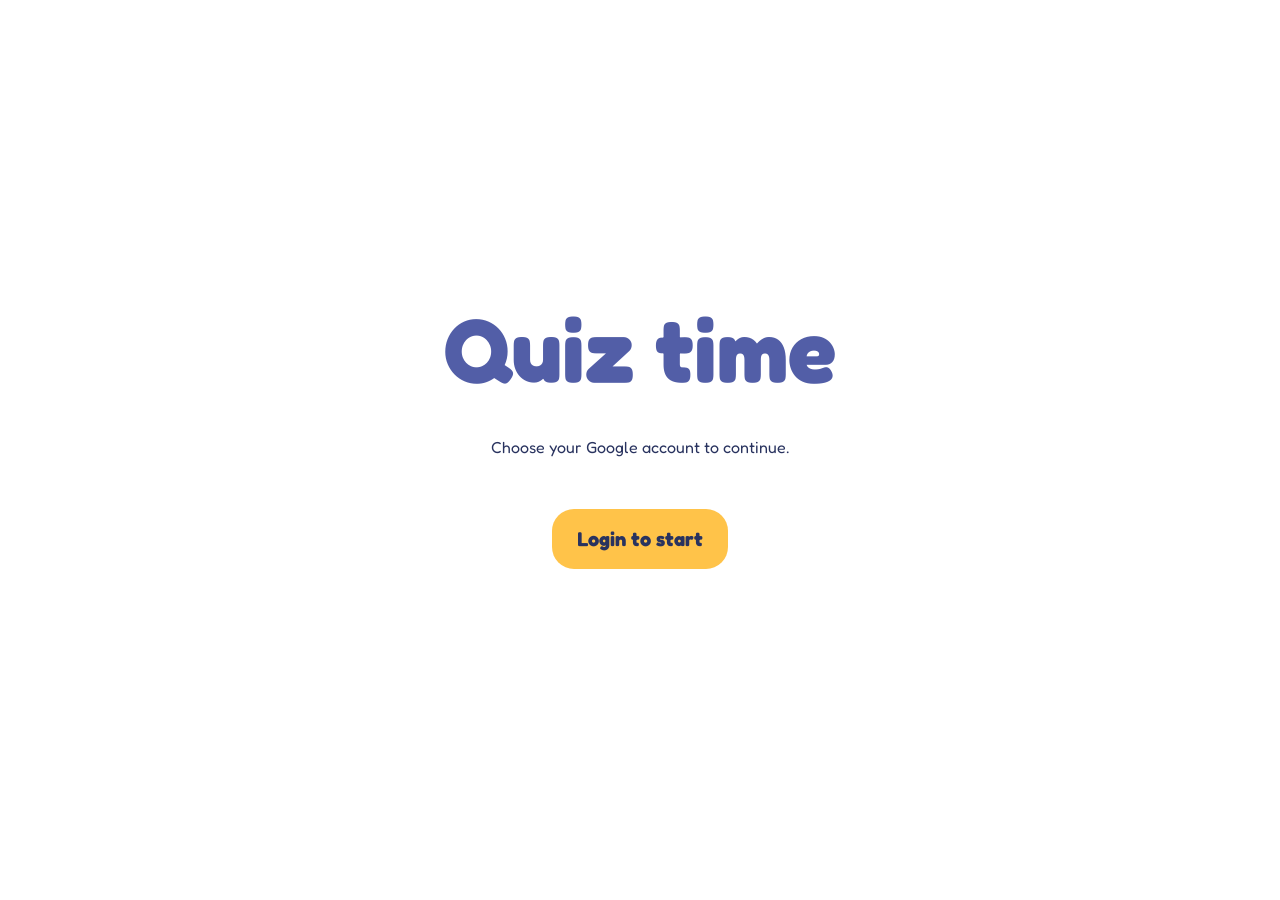
==== commit 88910cd0: "Redirect outdated preview page to current Quiz Room" ====
--- a/preview.html
+++ b/preview.html
@@ -1,681 +1 @@
-<!doctype html><html lang="en"><head><meta charset="utf-8"><meta name="viewport" content="width=device-width,initial-scale=1,viewport-fit=cover"><meta name="theme-color" content="#ffffff"><title>Quiz time</title><link rel="preconnect" href="https://fonts.googleapis.com"><link rel="preconnect" href="https://fonts.gstatic.com" crossorigin><link href="https://fonts.googleapis.com/css2?family=Fredoka:wght@400;500;600;700&family=Nunito:wght@600;700;800;900&display=swap" rel="stylesheet"><style>
-:root{--yellow:#FFC349;--purple:#525EA7;--blue:#5FACD3;--aqua:#97DDE9;--ink:#29335f;--pink:#dc42bd;--shadow:none;}*{box-sizing:border-box}html,body{margin:0;min-height:100%;background:white;color:var(--ink);font-family:Fredoka,Nunito,Arial,sans-serif}button{font:inherit;cursor:pointer;touch-action:manipulation}button:focus-visible{outline:3px solid var(--yellow);outline-offset:4px}.screen{min-height:100dvh;display:flex;flex-direction:column;align-items:center;justify-content:center;padding:clamp(18px,4vw,50px);width:100%}.hidden{display:none!important}.rainbow{font-weight:700;font-size:clamp(48px,9vw,105px);letter-spacing:.015em;line-height:1.1;text-align:center;margin:0 0 clamp(30px,6vh,65px)}.rainbow span:nth-child(4n+1){color:var(--yellow)}.rainbow span:nth-child(4n+2){color:var(--purple)}.rainbow span:nth-child(4n+3){color:var(--blue)}.rainbow span:nth-child(4n){color:#68bdc9}.tilegrid{width:min(760px,100%);display:grid;grid-template-columns:repeat(3,minmax(0,1fr));gap:clamp(12px,2.4vw,24px)}.tile,.version{border:0;border-radius:27px;font-weight:700;color:white;transition:transform .15s,box-shadow .15s}.tile{min-height:clamp(110px,17vw,165px);font-size:clamp(20px,3vw,31px);padding:16px}.tile:nth-child(4n+1){background:var(--purple)}.tile:nth-child(4n+2){background:var(--blue)}.tile:nth-child(4n+3){background:#5bbcc8}.tile:nth-child(4n){background:#f0b83d;color:#29335f}.tile:hover,.version:hover,.pill:hover{transform:translateY(-2px)}.tile:active,.version:active,.pill:active{transform:translateY(2px);}.versionlist{display:grid;gap:16px;width:min(570px,100%)}.version{min-height:72px;font-size:clamp(20px,3vw,27px);background:var(--purple);padding:16px 24px;text-align:center}.version:nth-child(2n){background:var(--blue)}.back{background:linear-gradient(120deg,#5FACD3,#525EA7)!important;color:white!important;position:absolute;top:24px;left:clamp(18px,4vw,50px);border:0;background:#edf4fc;color:var(--purple);border-radius:999px;padding:12px 22px;font-weight:700;font-size:18px}.quizscreen{justify-content:flex-start;gap:clamp(16px,3vh,28px)}.topbar{display:flex;align-items:center;gap:clamp(9px,2vw,22px);width:min(1120px,100%);flex-wrap:wrap}.subjectpill{font-size:clamp(18px,2.5vw,28px);font-weight:700;color:var(--purple)}.timer{display:flex;align-items:center;gap:10px;border-radius:999px;background:linear-gradient(110deg,#bc44d1,#e54eb6);color:white;font-size:clamp(18px,2.5vw,25px);font-weight:700;padding:8px 20px;}.clockicon{background:white;color:var(--pink);width:37px;height:37px;border-radius:50%;display:grid;place-items:center;font-size:24px;}.progressgroup{display:flex;align-items:center;gap:12px;flex:1;min-width:180px}.progress{height:34px;border-radius:999px;border:3px solid white;background:#e6ecff;overflow:hidden;flex:1}.progressfill{height:100%;width:0;background:linear-gradient(90deg,#bd44d3,#e34ab9);border-radius:999px;transition:width .3s}.percent{font-size:clamp(19px,2.8vw,29px);font-weight:700;color:var(--purple)}.pill{border:0;background:linear-gradient(120deg,#bd44d3,#e247b6);color:white;border-radius:999px;padding:13px 24px;font-size:clamp(18px,2.5vw,25px);font-weight:700}.questioncard{width:min(960px,100%);margin:auto;display:flex;flex-direction:column;gap:clamp(16px,3vh,27px);border-radius:36px;background:white;border:3px solid #edf3fb;padding:clamp(22px,4vw,48px)}.number{width:49px;height:49px;border-radius:50%;display:grid;place-items:center;background:#3919a7;color:white;font-size:27px;font-weight:700;}.questiontitle{font-size:clamp(24px,3.5vw,38px);font-weight:700;margin:0}.prompt{font-size:clamp(23px,3.2vw,35px);margin:0;text-align:center;line-height:1.5}.answers{display:grid;grid-template-columns:repeat(2,minmax(0,1fr));gap:15px}.answer{border:2px solid #dce7f4;background:#f6fbff;color:var(--ink);border-radius:22px;min-height:76px;padding:13px 17px;font-size:clamp(18px,2.5vw,25px);font-weight:600;text-align:left;display:flex;align-items:center;gap:13px;}.answer .letter{flex:0 0 38px;height:38px;border-radius:50%;background:var(--aqua);display:grid;place-items:center;color:#23406e;font-weight:700}.answer.selected{border-color:var(--purple);background:#e9eaf8;}.helper{text-align:center;color:#6b7792;font-size:16px;margin:0}.overlay{position:fixed;inset:0;background:#242d6173;display:grid;place-items:center;z-index:10;padding:20px}.feedback{width:min(490px,100%);background:white;border-radius:35px;padding:24px;text-align:center;cursor:pointer}.feedbackhead{border-radius:999px;background:var(--purple);color:white;font-size:clamp(27px,5vw,38px);font-weight:700;padding:16px;margin-bottom:16px}.feedbackhead.wrong{background:#d44f9b}.feedbackbody{border-radius:23px;background:#eff8fc;padding:22px;font-size:clamp(19px,3vw,24px);line-height:1.5}.feedbackhint{font-size:15px;color:#6a7491;margin-top:17px}.resultscreen{background:linear-gradient(145deg,#b0c5ff,#a7b9f9 62%,#e2d3ff);position:relative;overflow:hidden}.resultpanel{background:#fff;border-radius:46px;padding:clamp(28px,5vw,55px);width:min(560px,100%);text-align:center;z-index:1}.resultpanel h2{color:#32108d;font-size:clamp(37px,6vw,60px);margin:0 0 12px}.resultlabel{font-size:clamp(21px,3vw,29px);font-weight:700}.resultscore{font-size:clamp(62px,10vw,100px);font-weight:700;color:#bd42bb;line-height:1.25;margin:0 0 15px}.resultscore .slash{color:#3710a1}.resultbutton{display:block;width:100%;border:0;border-radius:999px;color:white;font-size:clamp(18px,2.8vw,24px);font-weight:700;padding:15px;margin:13px 0;}.resultbutton:nth-of-type(1){background:#5b23c5}.resultbutton:nth-of-type(2){background:#3985d7}.resultbutton:nth-of-type(3){background:#192f68}.scorestar{font-size:60px;color:var(--yellow);}@media(max-width:650px){.screen{padding:20px 15px}.tilegrid{grid-template-columns:repeat(2,minmax(0,1fr))}.tile{min-height:110px}.back{top:14px;left:14px}.selectionscreen{padding-top:78px}.quizscreen{padding-top:18px}.topbar{gap:10px}.subjectpill{order:0;flex:1}.timer{order:1;padding:6px 12px}.progressgroup{order:2;flex-basis:calc(100% - 108px)}.pill{order:3;padding:11px 17px}.questioncard{margin:12px auto;gap:19px;border-radius:26px}.answers{grid-template-columns:1fr}.answer{min-height:65px}.resultpanel{border-radius:32px}}@media(prefers-reduced-motion:reduce){*{transition:none!important}}
- .questionheading{display:flex;align-items:flex-start;gap:18px}.questionheading .number{flex-shrink:0}.questionheading .questiontitle{margin:0;line-height:1.4;flex:1}.resultscore{margin-top:12px}@media(max-width:650px){.topbar .progressgroup{order:1;flex-basis:calc(100% - 115px)}.topbar .timer{order:2;flex:0 0 auto}.topbar .pill{order:3}.questionheading{gap:12px}.questionheading .number{width:42px;height:42px;font-size:23px}} .subjectpill{display:flex;align-items:center;justify-content:center;min-height:57px;padding:10px 24px;border-radius:999px;background:linear-gradient(120deg,#525EA7,#6976c7);color:white;font-size:clamp(18px,2.5vw,25px);font-weight:700;white-space:nowrap}@media(max-width:650px){.subjectpill{min-height:48px;padding:8px 16px;font-size:19px;flex:0 0 auto!important}} .quizactions{display:flex;align-items:center;gap:12px;margin-left:auto}.quizactions .pill{white-space:nowrap}.exitpill{background:linear-gradient(120deg,#5FACD3,#525EA7);}@media(max-width:650px){.quizactions{order:3;flex:1;justify-content:flex-end;gap:8px}.quizactions .pill{padding:10px 14px;font-size:17px}.topbar .quizactions{order:3}} .timer .clockicon{background:transparent!important;color:#fff!important;width:34px;height:34px;display:grid;place-items:center;flex:0 0 34px}.timer .clockicon svg{display:block;width:30px;height:30px}@media(max-width:650px){.timer .clockicon{width:30px;height:30px;flex-basis:30px}.timer .clockicon svg{width:27px;height:27px}} .student-name{width:min(580px,90%);max-width:100%;margin:-20px auto 32px;padding:12px 16px;border:2px solid #c9d0e2;border-radius:12px;background:white;text-align:center;font:500 clamp(13px,2vw,18px) ui-monospace,Consolas,monospace;color:var(--ink)}.student-name::placeholder{color:#9298a8;opacity:1}.student-name:focus{outline:3px solid #97dde9;outline-offset:2px}@media(max-width:480px){.student-name{margin-top:-12px;margin-bottom:24px}}
-/* Comfortable spacing between highlight heading, date, progress and statistics. */
-.highlights h2{margin-bottom:20px}
-.highlights-date{margin-bottom:0}
-.highlights-gauge{margin-top:42px;margin-bottom:44px}
-/* Animated score progress: the score label remains visible at the far right. */
-.highlights-gauge{max-width:520px;margin:42px auto 44px}
-.highlights-progress{position:relative;height:38px;border-radius:999px;background:#e7eaf1;overflow:hidden;}
-.highlights-progress-fill{position:absolute;inset:0 auto 0 0;width:var(--progress);border-radius:inherit;animation:highlights-fill 1.25s cubic-bezier(.22,.8,.25,1) both}
-.highlights-progress-fill.high{background:#35cfa0}
-.highlights-progress-fill.medium{background:#ffc349}
-.highlights-progress-fill.low{background:#ef8a79}
-.highlights-progress-percent{position:absolute;right:14px;top:50%;transform:translateY(-50%);font-weight:800;font-size:16px;color:#29335f;z-index:1;font-variant-numeric:tabular-nums}
-@keyframes highlights-fill{from{width:0}to{width:var(--progress)}}
-
-/* Highlight section spacing */
-.highlights h2{margin-bottom:30px}
-.highlights-date{margin-bottom:0}
-.highlights-gauge{margin:50px auto 50px}
-.highlights-stats{margin-bottom:50px}
-.highlights h3{margin-top:0}
-</style><style>.typebox{width:100%;min-height:70px;padding:18px 22px;border:3px solid #97DDE9;border-radius:20px;font:600 23px Fredoka,Nunito,Arial,sans-serif;color:#29335f;background:#fff}.typebox:focus{outline:3px solid #FFC349}.sequence{width:100%}.sequencepicked{display:flex;gap:8px;flex-wrap:wrap;min-height:65px;align-items:center;padding:12px;border:2px dashed #97DDE9;border-radius:16px;margin-bottom:16px}.picked{background:#e5f7fc;border-radius:14px;padding:10px 13px;font-size:19px}.faint{opacity:.65}.stepgrid{display:grid;grid-template-columns:repeat(2,minmax(0,1fr));gap:12px}.step{min-height:65px!important;justify-content:center}.step:disabled{opacity:.35;cursor:default}.undo{margin-top:15px;border:0;background:#525EA7;color:white;border-radius:16px;padding:10px 18px}.matching{width:100%;display:grid;gap:13px}.matchrow{display:grid;grid-template-columns:1fr 1fr;align-items:center;gap:14px;background:#f3faff;border-radius:17px;padding:14px;font-size:21px}.matchrow select{min-width:0;width:100%;font:600 18px Fredoka,Nunito,Arial,sans-serif;border:2px solid #97DDE9;border-radius:12px;padding:12px;background:white;color:#29335f}@media(max-width:600px){.stepgrid{grid-template-columns:1fr}.matchrow{grid-template-columns:1fr}.typebox{font-size:20px}}</style><style>.remaining{font-weight:700;font-size:clamp(13px,1.7vw,17px);color:#525EA7;white-space:nowrap;margin-left:6px}.progressgroup{flex-wrap:wrap;justify-content:center;gap:7px}</style><style id="quiz-responsive-alignment">
-/* Keep header and question card on the same responsive width and in one vertical flow. */
-.quizscreen{justify-content:flex-start;align-items:center;gap:clamp(18px,3vw,30px)}
-.quizscreen .topbar,.quizscreen .questioncard{width:min(960px,100%);max-width:960px}
-.quizscreen .topbar{flex:0 0 auto;gap:clamp(9px,1.3vw,16px)}
-.quizscreen .questioncard{margin:0;flex:0 0 auto}
-.quizscreen .progressgroup{min-width:0;flex:1 1 160px;flex-wrap:nowrap;justify-content:initial;gap:clamp(7px,1vw,12px)}
-.quizscreen .progress{min-width:45px}
-.quizscreen .percent,.quizscreen .remaining{flex:0 0 auto}
-.quizscreen .remaining{margin-left:0}
-.quizscreen .quizactions{flex:0 0 auto}
-@media(max-width:850px){
- .quizscreen .topbar{display:grid;grid-template-columns:auto minmax(0,1fr) auto;align-items:center;column-gap:clamp(10px,2vw,18px);row-gap:14px}
- .quizscreen .subjectpill{grid-column:1;grid-row:1;order:unset;flex:none!important}
- .quizscreen .progressgroup{grid-column:2 / 4;grid-row:1;order:unset;min-width:0;flex-basis:auto!important}
- .quizscreen .timer{grid-column:1 / 2;grid-row:2;order:unset;justify-self:start;flex:none}
- .quizscreen .quizactions{grid-column:2 / 4;grid-row:2;order:unset;justify-self:end;margin-left:0;flex:none}
-}
-@media(max-width:420px){
- .quizscreen .topbar{column-gap:9px;row-gap:12px}
- .quizscreen .progressgroup{gap:6px}
- .quizscreen .progress{height:27px;min-width:35px}
- .quizscreen .percent{font-size:18px}
- .quizscreen .remaining{font-size:13px}
- .quizscreen .timer{font-size:18px;padding:6px 10px;gap:6px}
- .quizscreen .quizactions{gap:7px}
- .quizscreen .quizactions .pill{font-size:16px;padding:10px 12px}
-}
-</style><style id="quiz-actions-inside-card">
-/* Subject, progress, timer in header; quiz navigation at bottom of card. */
-.quizscreen .topbar{display:flex;flex-wrap:wrap;align-items:center;justify-content:space-between;gap:clamp(12px,2vw,22px)}
-.quizscreen .subjectpill{font-size:clamp(23px,2.9vw,31px);min-height:62px;padding:10px 28px;flex:0 0 auto!important;order:unset}
-.quizscreen .progressgroup{flex:1 1 130px;min-width:0;max-width:420px;order:unset;flex-basis:auto!important}
-.quizscreen .progress{height:30px;min-width:35px}
-.quizscreen .timer{order:unset;flex:0 0 auto;font-size:clamp(18px,2.2vw,23px);padding:12px 26px;min-height:62px;gap:14px}
-.quizscreen .questioncard>.quizactions{width:100%;display:flex;justify-content:space-between;align-items:center;gap:14px;margin:8px 0 0;flex:none}
-.quizscreen .questioncard>.quizactions .pill{min-width:112px;min-height:62px;padding:12px 25px;font-size:clamp(19px,2.4vw,24px)}
-@media(max-width:650px){
- .quizscreen .topbar{display:grid;grid-template-columns:auto minmax(0,1fr);gap:12px;align-items:center}
- .quizscreen .subjectpill{grid-column:1;grid-row:1;font-size:22px;min-height:52px;padding:9px 18px}
- .quizscreen .progressgroup{grid-column:2;grid-row:1;max-width:none;min-width:0;gap:6px}
- .quizscreen .progress{height:27px}
- .quizscreen .timer{grid-column:1 / -1;grid-row:2;justify-self:center;min-height:52px;padding:8px 25px;font-size:20px}
- .quizscreen .questioncard>.quizactions .pill{min-width:100px;min-height:54px;font-size:20px;padding:10px 19px}
-}
-@media(max-width:390px){
- .quizscreen .subjectpill{font-size:19px;padding:8px 12px}
- .quizscreen .progressgroup .percent{font-size:17px}
- .quizscreen .progressgroup .remaining{font-size:12px}
- .quizscreen .questioncard>.quizactions .pill{min-width:88px;padding:9px 13px}
-}
-</style><style id="quiz-four-corner-alignment">
-/* Align subject/Exit at left and timer/Next at right of the question card. */
-.quizscreen{align-items:center;gap:clamp(14px,2.3vw,24px)}
-.quizscreen>.topbar,.quizscreen>.questioncard,.quizscreen>.quizactions{width:min(960px,100%);max-width:960px;box-sizing:border-box}
-.quizscreen>.topbar{display:grid;grid-template-columns:max-content minmax(0,1fr) max-content;gap:clamp(12px,2vw,24px);align-items:center;justify-content:initial}
-.quizscreen>.topbar>.subjectpill{grid-column:1;grid-row:1;order:unset}
-.quizscreen>.topbar>.progressgroup{grid-column:2;grid-row:1;order:unset;flex:none;min-width:0;max-width:none;gap:clamp(7px,1vw,12px)}
-.quizscreen>.topbar>.progressgroup>.progress{min-width:30px;flex:1}
-.quizscreen>.topbar>.timer{grid-column:3;grid-row:1;order:unset;justify-self:end}
-.quizscreen>.questioncard{margin:0}
-.quizscreen>.quizactions{display:flex;justify-content:space-between;align-items:center;gap:16px;margin:0;flex:none}
-.quizscreen>.quizactions>.pill{min-height:62px;min-width:112px;padding:12px 25px;font-size:clamp(19px,2.4vw,24px)}
-@media(max-width:650px){
- .quizscreen>.topbar{grid-template-columns:max-content minmax(0,1fr);column-gap:10px;row-gap:12px}
- .quizscreen>.topbar>.subjectpill{grid-column:1;grid-row:1}
- .quizscreen>.topbar>.progressgroup{grid-column:2;grid-row:1;max-width:none}
- .quizscreen>.topbar>.timer{grid-column:2;grid-row:2;justify-self:end}
- .quizscreen>.quizactions>.pill{min-height:54px;min-width:100px;padding:10px 19px;font-size:20px}
-}
-@media(max-width:390px){
- .quizscreen>.topbar{column-gap:8px}
- .quizscreen>.topbar>.progressgroup{gap:5px}
- .quizscreen>.topbar>.progressgroup>.percent{font-size:17px}
- .quizscreen>.topbar>.progressgroup>.remaining{font-size:12px}
- .quizscreen>.topbar>.timer{font-size:18px;padding:8px 16px}
- .quizscreen>.quizactions>.pill{min-width:88px;padding:9px 13px}
-}
-</style><style id="quiz-mobile-progress-fix">
-/* At narrow widths reserve the first row for the two fixed-size pills;
-   progress gets its own flexible row instead of forcing the timer away. */
-@media(max-width:700px){
- .quizscreen>.topbar{display:grid;grid-template-columns:minmax(0,1fr) auto;column-gap:12px;row-gap:14px;align-items:center;width:min(960px,100%)}
- .quizscreen>.topbar>.subjectpill{grid-column:1;grid-row:1;justify-self:start;order:unset}
- .quizscreen>.topbar>.timer{grid-column:2;grid-row:1;justify-self:end;order:unset}
- .quizscreen>.topbar>.progressgroup{grid-column:1 / -1;grid-row:2;width:100%;max-width:none;min-width:0;display:flex;flex:1 1 auto;gap:9px;order:unset}
- .quizscreen>.topbar>.progressgroup>.progress{flex:1 1 0;min-width:0}
- .quizscreen>.topbar>.progressgroup>.percent,.quizscreen>.topbar>.progressgroup>.remaining{flex-shrink:0}
-}
-@media(max-width:390px){
- .quizscreen>.topbar{column-gap:8px}
- .quizscreen>.topbar>.subjectpill{font-size:19px;padding:8px 13px}
- .quizscreen>.topbar>.timer{font-size:17px;padding:8px 13px;gap:7px}
-}
-</style><style id="quiz-inline-answer-feedback">
-.quizscreen{gap:clamp(20px,2.6vw,28px)}
-.quizscreen>.topbar{display:flex!important;align-items:center!important;justify-content:space-between;gap:clamp(9px,1.4vw,16px);flex-wrap:nowrap!important;width:min(960px,100%)}
-.quizscreen>.topbar>.subjectstack{display:flex;flex-direction:column;align-items:center;justify-content:center;flex:0 0 auto;min-width:0;gap:6px}
-.quizscreen>.topbar>.subjectstack>.subjectpill{font-size:clamp(20px,2.5vw,27px);min-height:54px;padding:9px clamp(14px,2vw,24px)}
-.quizscreen .questioncount{font-size:clamp(11px,1.2vw,14px);font-weight:700;color:#525EA7;white-space:nowrap}
-.quizscreen>.topbar>.timer{grid-column:auto!important;grid-row:auto!important;justify-self:auto!important;order:unset!important;min-height:54px;padding:9px clamp(12px,1.7vw,22px);font-size:clamp(17px,2vw,22px);background:linear-gradient(110deg,#bd44d3,#e34ab9)}
-.quizscreen>.topbar>.quizactions{display:flex!important;align-items:center;gap:clamp(7px,1vw,13px);margin:0;flex:0 0 auto}
-.quizscreen>.topbar>.quizactions>.pill{min-height:54px;min-width:0;padding:10px clamp(12px,1.7vw,23px);font-size:clamp(18px,2vw,23px)}
-.quizscreen>.topbar>.quizactions>.exitpill{background:linear-gradient(120deg,#5FACD3,#525EA7)}
-.quizscreen>.topbar>.quizactions>.pill:not(.exitpill){background:linear-gradient(110deg,#f3b44b,#e78c4e);}
-.quizscreen>.questioncard{margin-top:0}
-.quizscreen .answer{flex-wrap:wrap}
-.quizscreen .inline-feedback{display:flex;align-items:flex-start;gap:10px;flex-basis:100%;width:100%;font-size:clamp(15px,1.8vw,19px);line-height:1.4;font-weight:600;margin-top:8px;text-align:left;white-space:normal}
-.quizscreen .feedback-symbol{font-size:27px;line-height:1;flex:0 0 auto;font-weight:900}
-.quizscreen .answer-correct{border-color:#36ad6e!important;background:#edfff4!important;color:#196e42}
-.quizscreen .answer-wrong{border-color:#e56570!important;background:#fff0f1!important;color:#9a2638}
-.quizscreen .typed-feedback-wrap{width:100%;border:2px solid transparent;border-radius:20px;padding:4px}
-.quizscreen .typed-feedback-wrap.answer-correct,.quizscreen .typed-feedback-wrap.answer-wrong{padding:10px}
-.quizscreen .typed-feedback-wrap .inline-feedback{padding:5px 10px}
-.quizscreen .sequencepicked.answer-correct,.quizscreen .sequencepicked.answer-wrong,.quizscreen .matching.answer-correct,.quizscreen .matching.answer-wrong{padding:15px;border:2px solid;border-radius:17px}
-.quizscreen .matching .inline-feedback{grid-column:1/-1}
-.quizscreen .answer:disabled{opacity:1;cursor:default}
-@media(max-width:650px){
- .quizscreen>.topbar{display:grid!important;grid-template-columns:minmax(0,1fr) auto;gap:12px}
- .quizscreen>.topbar>.subjectstack{grid-column:1;grid-row:1;justify-self:start}
- .quizscreen>.topbar>.timer{grid-column:2!important;grid-row:1!important;justify-self:end!important}
- .quizscreen>.topbar>.quizactions{grid-column:1/-1;grid-row:2;justify-content:space-between;width:100%}
- .quizscreen>.topbar>.quizactions>.pill{min-height:50px}
-}
-@media(max-width:360px){
- .quizscreen>.topbar>.timer{font-size:16px;padding:8px 10px;gap:5px}
- .quizscreen>.topbar>.subjectstack>.subjectpill{font-size:19px;padding:8px 13px}
-}
-</style><style id="quiz-autosubmit-layout">
-.quizscreen .answers:has(.typebox){grid-template-columns:minmax(0,1fr)}
-.quizscreen .answers .typebox{display:block;width:100%;min-width:0;max-width:100%;grid-column:1/-1}
-.quizscreen .questioncount-above{width:min(960px,100%);align-self:center;text-align:left;font-size:clamp(15px,1.65vw,19px);line-height:1.2;margin:0 0 -14px;padding-left:clamp(6px,1vw,12px);font-weight:700;color:#525EA7}
-.quizscreen>.topbar>.timer{min-width:175px;justify-content:center;padding-left:26px;padding-right:26px}
-.quizscreen #nextButton:disabled{background:#b7bdc9!important;color:#f5f5f5!important;opacity:.8;cursor:not-allowed;transform:none}
-@media(max-width:650px){.quizscreen .questioncount-above{margin-bottom:-10px}.quizscreen>.topbar>.timer{min-width:150px;padding-left:16px;padding-right:16px}}
-</style><style id="quiz-bookmarks">.quizscreen .questionmeta{width:min(960px,100%);display:flex;align-items:center;justify-content:space-between;gap:12px;position:relative}.quizscreen .questionmeta .questioncount-above{width:auto;align-self:auto;margin:0;padding-left:8px}.bookmarktools{display:flex;align-items:center;gap:10px;position:relative}.bookmarklabel{display:flex;align-items:center;gap:6px;font-size:clamp(13px,1.6vw,17px);font-weight:700;color:#525EA7;cursor:pointer;white-space:nowrap}.bookmarklabel input{width:21px;height:21px;accent-color:#525EA7;cursor:pointer}.bookmark-list-button{border:0;background:#e8ecfa;color:#525EA7;border-radius:12px;padding:6px 12px;font-size:25px;line-height:1;cursor:pointer}.bookmark-list{position:absolute;right:0;top:calc(100% + 8px);z-index:8;width:min(260px,85vw);max-height:300px;overflow:auto;background:white;border:2px solid #dce7f4;border-radius:15px;padding:8px;display:grid;gap:4px}.bookmark-list button{background:#f6fbff;border:0;border-radius:9px;text-align:left;padding:12px;color:#29335f;font:600 17px Fredoka,Nunito,Arial,sans-serif;cursor:pointer}.bookmark-list button:hover{background:#e5f1ff}@media(max-width:420px){.bookmarklabel{font-size:12px}.bookmarktools{gap:5px}.bookmark-list-button{padding:5px 9px}}</style><style id="isaac-score-and-timer">.result-isaac{display:block;width:min(230px,70%);max-height:230px;object-fit:contain;margin:0 auto 12px}.time-warning{position:fixed;inset:0;background:rgba(20,28,60,.55);z-index:999;display:flex;align-items:center;justify-content:center;padding:20px}.time-warning.hidden{display:none}.time-warning-card{width:min(420px,100%);background:white;border-radius:28px;padding:26px;text-align:center;}.time-warning-card img{display:block;width:min(220px,75%);height:220px;object-fit:contain;margin:0 auto 12px}.time-warning-card h2{color:#28336a;margin:8px 0}.time-warning-card p{color:#525e89;font-size:18px;margin:10px 0 22px}</style><style id="van-quiz-visuals">.quizscreen #prompt.quiz-picture{font-size:clamp(48px,8vw,90px);text-align:center;line-height:1.3;white-space:pre-wrap;margin:8px auto 20px}.quizscreen .sequencepicked{min-height:75px;border:2px dashed #a9c8e7;border-radius:15px;padding:12px}.quizscreen .step[draggable=true]{touch-action:manipulation}</style><style id="level-navigation">.level-grid{display:grid;grid-template-columns:repeat(5,minmax(0,1fr));gap:9px;width:100%;margin-bottom:10px}.level-button{border:2px solid #d9ddf1;border-radius:12px;background:#edf2fc;color:#525EA7;font-size:clamp(13px,1.9vw,16px);font-weight:700;padding:10px 2px;min-height:42px}.level-button.active{background:#525EA7;color:white;border-color:#525EA7}.level-button:focus-visible{outline:3px solid #FFC349;outline-offset:2px}.level-note{text-align:center;color:#525EA7;font-size:18px;margin:22px 0}.chapter-items{display:grid;gap:16px;width:100%}@media(max-width:400px){.level-grid{gap:6px}.level-button{font-size:12px;padding:9px 0}}</style><style id="chapter-navigation">.chapter-placeholder{opacity:.65;cursor:not-allowed;background:#e5e8f2!important;color:#495475!important;text-align:left}.chapter-placeholder small{display:block;font-size:13px;margin-top:4px;font-weight:500}.chapter-placeholder:hover{transform:none}</style><style id="flip-clock-style">.quizscreen .topbar .timer.flip-timer{background:transparent!important;background-image:none!important;border:0!important;border-radius:0!important;padding:0!important;min-height:0!important;min-width:0!important}.flip-timer{display:flex;align-items:center;gap:clamp(2px,.5vw,6px);border:0;border-radius:0;background:transparent;padding:0;color:#7458a5;flex-shrink:0}.flip-unit{display:flex;flex-direction:column;align-items:center;gap:2px}.flip-digits{display:flex;gap:2px}.flip-digit{position:relative;display:grid;place-items:center;width:clamp(22px,3.1vw,35px);height:clamp(35px,5vw,53px);border-radius:5px;background:linear-gradient(to bottom,#8066b4 0%,#8066b4 49%,#654e9c 50%,#654e9c 100%);color:white;font-size:clamp(25px,4vw,43px);font-weight:900;font-variant-numeric:tabular-nums;line-height:1}.flip-digit:after{content:"";position:absolute;left:0;right:0;top:49%;height:2px;background:#39275d99;}.flip-label{font-size:clamp(9px,1vw,11px);font-weight:900;letter-spacing:1px;color:#58427d}.flip-colon{font-size:clamp(24px,3.5vw,40px);font-weight:900;color:#7458a5;align-self:flex-start;line-height:clamp(35px,5vw,53px)}@media(max-width:480px){.flip-timer{padding:5px 6px 4px;gap:2px}.flip-digit{width:21px;height:34px;font-size:25px}.flip-colon{font-size:23px;line-height:34px}.flip-label{font-size:9px}}</style><style id="quiz-header-unified">
-/* Balanced header: subject, flip timer, Exit and Next share one visual height. */
-.quizscreen>.topbar{display:grid!important;grid-template-columns:minmax(112px,1fr) auto minmax(194px,1fr)!important;align-items:center!important;gap:clamp(8px,1.4vw,16px)!important;flex-wrap:nowrap!important;width:min(960px,100%)!important}
-.quizscreen>.topbar>.subjectstack{grid-column:1!important;grid-row:1!important;justify-self:start!important;display:flex!important;align-items:center!important}
-.quizscreen>.topbar>.subjectstack>.subjectpill{height:52px!important;min-height:52px!important;min-width:116px!important;display:flex!important;align-items:center!important;justify-content:center!important;border-radius:26px!important;padding:0 18px!important;font-size:clamp(17px,1.7vw,21px)!important;background:linear-gradient(120deg,#6875bf,#525ea7)!important;color:white!important}
-.quizscreen>.topbar>.timer.flip-timer{grid-column:2!important;grid-row:1!important;justify-self:center!important;display:flex!important;align-items:center!important;justify-content:center!important;height:52px!important;min-height:52px!important;min-width:0!important;gap:3px!important;border:0!important;border-radius:24px!important;background:#eeeafa!important;background-image:none!important;padding:5px 12px!important}
-.quizscreen .flip-timer .flip-digit{width:23px!important;height:32px!important;border-radius:6px!important;font-size:25px!important}
-.quizscreen .flip-timer .flip-colon{font-size:24px!important;line-height:32px!important;color:#8066b4!important}
-.quizscreen .flip-timer .flip-label{font-size:8px!important;line-height:9px!important;letter-spacing:.4px!important}
-.quizscreen>.topbar>.quizactions{grid-column:3!important;grid-row:1!important;justify-self:end!important;display:flex!important;align-items:center!important;justify-content:flex-end!important;gap:8px!important;width:auto!important;flex:0 0 auto!important}
-.quizscreen>.topbar>.quizactions>.pill{width:92px!important;min-width:92px!important;height:52px!important;min-height:52px!important;padding:0 8px!important;border-radius:26px!important;font-size:19px!important;display:flex!important;align-items:center!important;justify-content:center!important}
-.quizscreen>.topbar>.quizactions>.exitpill{background:linear-gradient(120deg,#70b5d9,#5284bd)!important}
-.quizscreen>.topbar>.quizactions>#nextButton:not(:disabled){background:linear-gradient(120deg,#9b80d4,#7b63bf)!important}
-.quizscreen>.topbar>.quizactions>#nextButton:disabled{background:#c6cad5!important;color:#fff!important}
-@media(max-width:700px){.quizscreen>.topbar{grid-template-columns:minmax(0,1fr) auto!important;row-gap:10px!important}.quizscreen>.topbar>.subjectstack{grid-column:1!important;grid-row:1!important}.quizscreen>.topbar>.timer.flip-timer{grid-column:2!important;grid-row:1!important;justify-self:end!important}.quizscreen>.topbar>.quizactions{grid-column:1/-1!important;grid-row:2!important;justify-self:stretch!important;justify-content:space-between!important;width:100%!important}}
-@media(max-width:380px){.quizscreen>.topbar>.subjectstack>.subjectpill{min-width:96px!important;padding:0 10px!important}.quizscreen>.topbar>.timer.flip-timer{padding:4px 7px!important}.quizscreen .flip-timer .flip-digit{width:20px!important;font-size:22px!important}}
-</style><style id="quiz-header-refinement">
-.quizscreen>.topbar>.subjectstack>.subjectpill{font-size:clamp(22px,2.4vw,28px)!important}
-.quizscreen>.topbar>.timer.flip-timer{background:transparent!important;background-image:none!important;border:0!important;}
-.quizscreen .flip-timer .flip-digit{background:#609fcf!important;background-image:none!important;color:#fff!important}
-.quizscreen .flip-timer .flip-digit::after{content:none!important;display:none!important}
-.quizscreen .flip-timer .flip-colon{color:#609fcf!important}
-.quizscreen .flip-timer .flip-label{color:#5284bd!important}
-</style><style id="subject-pill-width-adjustment">.quizscreen>.topbar>.subjectstack>.subjectpill{min-width:150px!important;width:max-content!important;max-width:100%!important;padding-left:26px!important;padding-right:26px!important;height:52px!important;min-height:52px!important}@media(max-width:380px){.quizscreen>.topbar>.subjectstack>.subjectpill{min-width:125px!important;padding-left:18px!important;padding-right:18px!important}}</style><style id="quiz-content-cleanup">.quizscreen #prompt.quiz-picture{display:none!important}.quizscreen .sequence,.quizscreen .sequencepicked,.quizscreen .stepgrid{width:100%!important;max-width:none!important;min-width:0!important;box-sizing:border-box!important}.quizscreen .sequencepicked{display:flex!important;align-items:center!important;gap:10px!important;flex-wrap:wrap!important;min-height:70px!important;padding:14px 18px!important}.quizscreen .sequence .stepgrid{grid-template-columns:repeat(2,minmax(0,1fr))!important}.quizscreen .sequence .step{width:100%!important}.quizscreen .sequencepicked .inline-feedback{flex-basis:100%!important}@media(max-width:520px){.quizscreen .sequence .stepgrid{grid-template-columns:1fr!important}}</style><style id="question-width-responsive">
-.quizscreen .questioncard{box-sizing:border-box!important;min-width:0!important}
-.quizscreen .questioncard>*{max-width:100%!important;min-width:0!important;box-sizing:border-box!important}
-.quizscreen .questioncard .answers{width:100%!important;min-width:0!important;max-width:100%!important;display:grid!important;grid-template-columns:repeat(auto-fit,minmax(min(100%,300px),1fr))!important;gap:clamp(10px,1.5vw,16px)!important}
-.quizscreen .questioncard .answer{min-width:0!important;width:100%!important;max-width:100%!important;box-sizing:border-box!important;overflow-wrap:anywhere!important;white-space:normal!important}
-.quizscreen .questioncard .answer>span:last-child{min-width:0!important;overflow-wrap:anywhere!important}
-.quizscreen .questioncard .typebox,.quizscreen .questioncard input[type=text],.quizscreen .questioncard textarea{width:100%!important;max-width:100%!important;min-width:0!important;box-sizing:border-box!important}
-.quizscreen .questioncard .sequence,.quizscreen .questioncard .sequencepicked,.quizscreen .questioncard .stepgrid,.quizscreen .questioncard .matching{width:100%!important;max-width:100%!important;min-width:0!important;box-sizing:border-box!important}
-.quizscreen .questioncard .sequence .stepgrid{grid-template-columns:repeat(auto-fit,minmax(min(100%,240px),1fr))!important}
-.quizscreen .questioncard .matchrow{min-width:0!important;max-width:100%!important;box-sizing:border-box!important}
-.quizscreen .questioncard .matchrow select{min-width:0!important;max-width:100%!important}
-.quizscreen .questioncard #prompt{max-width:100%!important;min-width:0!important;overflow-wrap:anywhere!important}
-.quizscreen .questioncard #prompt img,.quizscreen .questioncard img.question-image{max-width:100%!important;height:auto!important;object-fit:contain!important;display:block!important;margin-inline:auto!important}
-</style><style id="post-answer-translation">.question-translation{font-size:clamp(14px,1.7vw,18px);font-weight:500;color:#64708e;margin:5px 0 10px;line-height:1.4}.answer-translation{display:block;margin-left:auto;padding-left:12px;font-size:clamp(12px,1.5vw,15px);font-weight:500;color:#63718e;text-align:right;line-height:1.3}.answer{flex-wrap:wrap}.answer .inline-feedback{width:100%}</style><style id="button-press-feedback">
-/* Raised buttons settle into their shadow when pressed. */
-button:not(:disabled){transition:transform .12s ease,box-shadow .12s ease,filter .12s ease}
-button:not(:disabled):active{transform:translateY(4px) scale(.985)!important;filter:brightness(.96)}
-.level-button:not(:disabled){}
-.level-button:not(:disabled):active{}
-.back:not(:disabled){}
-@media(prefers-reduced-motion:reduce){button{transition:none!important}}
-</style><style id="selection-home-style">.selection-home{left:clamp(145px,calc(18px + 125px),195px)!important;background:linear-gradient(120deg,#f0b83d,#e78b4c)!important;color:#29335f!important;}.selection-home:active{}
-/* Subject highlights */
-.selectionscreen{justify-content:flex-start!important;padding-top:110px!important}
-.selectionscreen #subjectTitle{margin-top:0}
-.selectionscreen #versions{width:min(620px,100%)}
-.highlights{width:min(620px,100%);margin:26px auto 0;padding:20px 0 30px;color:var(--ink)}
-.highlights h2{font-size:clamp(25px,4vw,36px);margin:0 0 3px;text-align:center}
-.highlights-date{text-align:center;color:#7784a0;font-size:15px;margin:0 0 12px}
-.highlights-gauge{position:relative;max-width:420px;margin:0 auto}
-.highlights-gauge svg{display:block;width:100%;height:auto}
-.highlights-isaac{position:absolute;width:44px;height:44px;object-fit:contain;transform:translate(-50%,-50%);pointer-events:none;}
-.highlights-center{position:absolute;left:0;right:0;top:55%;text-align:center;font-size:clamp(32px,7vw,46px);font-weight:700;color:var(--purple)}
-.highlights-center small{display:block;font-size:14px;font-weight:500;color:#7e88a5}
-.highlights-stats{display:grid;grid-template-columns:1fr 1fr;gap:12px;margin:0 0 24px;text-align:center}
-.highlights-stat{background:#f4f7ff;border-radius:18px;padding:13px 8px}
-.highlights-stat small{display:block;color:#73809d;font-size:14px}
-.highlights-stat strong{display:block;font-size:clamp(21px,4vw,28px);margin-top:3px}
-.highlights h3{font-size:clamp(21px,3vw,27px);margin:8px 0 15px}
-.knowledge-row{padding:14px 16px;border:2px solid #e7edfa;border-radius:18px;margin:0 0 11px;background:white}
-.knowledge-head{display:flex;justify-content:space-between;gap:10px;align-items:center;margin-bottom:9px}
-.knowledge-label{background:#edf2ff;color:var(--purple);padding:8px 14px;border-radius:14px;font-weight:700}
-.knowledge-percent{font-weight:700;font-size:20px}
-.knowledge-track{height:12px;background:#e8edf7;border-radius:20px;overflow:hidden}
-.knowledge-fill{height:100%;border-radius:20px;background:linear-gradient(90deg,#e85f66,#ffc349,#43c894)}
-.highlights-empty{text-align:center;color:#7a86a1;padding:25px 10px}
-@media(max-width:540px){.selectionscreen{padding-top:108px!important}.highlights{padding-top:10px}.highlights-isaac{width:35px;height:35px}.highlights-stats{gap:8px}}
-
-/* Refined highlights layout */
-.highlights{width:min(620px,100%);margin:26px auto 0;padding:22px 18px 26px;border:2px solid #e2eafb;border-radius:25px;}
-.highlights h2{text-align:left;font-size:clamp(21px,3vw,27px);margin:0 0 3px}
-.highlights-date{text-align:left;font-size:15px;margin:0 0 10px}
-.highlights-gauge{max-width:420px;margin:0 auto 6px;position:relative}
-.highlights-gauge svg{width:100%;height:auto;display:block;overflow:visible}
-.highlights-remark{position:absolute;right:0;top:3%;max-width:150px;padding:10px 13px;border-radius:20px;background:#e7f9ee;color:#21834b;font-size:clamp(13px,2.5vw,17px);font-weight:700;transform:rotate(5deg);text-align:center;}
-.highlights-remark.down{background:#fff0d9;color:#b16c17}
-.highlights-remark.neutral{background:#f0f3ff;color:#525ea7}
-.highlights-stats{grid-template-columns:repeat(4,minmax(0,1fr));gap:7px;margin:4px 0 22px}
-.highlights-stat{padding:11px 4px;border:1px solid #e3eafa;border-radius:14px}
-.highlights-stat.high{background:#edfaef;border-color:#c5eecb}
-.highlights-stat.medium{background:#fff7e7;border-color:#f9e2ad}
-.highlights-stat.low{background:#fff0f2;border-color:#f5c6cc}
-.highlights-stat small{font-size:clamp(10px,1.8vw,13px)}
-.highlights-stat strong{font-size:clamp(19px,3vw,25px)}
-.highlights h3{font-size:clamp(20px,3vw,25px);margin:12px 0 14px}
-.knowledge-head{display:grid;grid-template-columns:minmax(95px,auto) 1fr auto;gap:12px;align-items:center;margin:0}
-.knowledge-row{padding:10px}
-.knowledge-label{font-size:clamp(12px,2.3vw,16px)}
-.knowledge-track{height:12px}
-.knowledge-percent{font-size:clamp(16px,2.8vw,20px)}
-@media(max-width:540px){.highlights{padding:18px 11px}.highlights-remark{max-width:105px;padding:7px;font-size:12px}.highlights-stats{gap:5px}.knowledge-head{gap:7px}}
-
-/* Uploaded progress graphics */
-.highlights-gauge{overflow:visible}
-.highlights-gauge svg{overflow:visible}
-.highlights-bubble{position:absolute;right:-7%;top:-13%;width:35%;height:34%;background-position:center;background-repeat:no-repeat;background-size:contain;display:flex;align-items:center;justify-content:center;transform:rotate(3deg);pointer-events:none}
-.highlights-bubble-text{font-size:clamp(11px,2vw,15px);font-weight:700;line-height:1.15;text-align:center;max-width:74%;color:#29335f}
-@media(max-width:540px){.highlights-bubble{right:-3%;top:-9%;width:38%}.highlights-bubble-text{font-size:clamp(9px,2.3vw,12px)}}
-
-.highlights-bubble{right:-5%;top:-10%;width:48%;height:45%;transform:none}
-.highlights-bubble-text{display:none}
-@media(max-width:540px){.highlights-bubble{right:-4%;top:-8%;width:46%;height:43%}}
-
-.highlights-bubble{right:auto!important;transform:translate(-50%,-50%);width:44%;height:44%;z-index:2;transition:left 1.35s ease,top 1.35s ease}
-.highlights-gauge svg{overflow:visible}
-
-/* Final highlight spacing — placed after all earlier highlight overrides. */
-.highlights h2{margin-bottom:30px}
-.highlights-date{margin-bottom:0}
-.highlights-gauge{margin:50px auto 50px;max-width:520px}
-.highlights-stats{margin-top:0;margin-bottom:50px}
-.highlights h3{margin-top:0}
-
-
-/* Consistent, soft elevation across buttons and content boxes. */
-:root{--shadow:none;--soft-elevation:0 3px 9px #29335f12,0 8px 18px #29335f0b;--soft-pressed:0 1px 4px #29335f12}
-.tile,.version,.back,.pill,.option,.answer,.next,.exit,.questioncard,.highlights,.highlights-stat,.knowledge-row,.knowledge-head,.student-name,.timer,.progressgroup{
- 
-}
-.tile:active,.version:active,.back:active,.pill:active,.option:active,.answer:active,.next:active,.exit:active{
- 
-}
-
-/* Knowledge breakdown rows sit flat within the shadowed outer frame. */
-.highlights .knowledge-row,.highlights .knowledge-head{}
-
-/* Unified navigation buttons (outside quiz questions). */
-#home .tile,.selectionscreen .level-button,.selectionscreen .version,.selectionscreen .back{
- border:0;
- border-radius:999px;
- font-weight:700;
- 
- transition:transform .16s ease,box-shadow .16s ease,filter .16s ease;
-}
-.selectionscreen .level-button{
- background:linear-gradient(120deg,#5FACD3,#525EA7);
- color:#fff;
- padding:12px 20px;
- min-height:48px;
- font-size:clamp(15px,2vw,19px);
-}
-.selectionscreen .version{border-radius:999px}
-#home .tile:hover,.selectionscreen .level-button:hover,.selectionscreen .version:hover,.selectionscreen .back:hover{transform:translateY(-2px);filter:brightness(1.035)}
-#home .tile:active,.selectionscreen .level-button:active,.selectionscreen .version:active,.selectionscreen .back:active{
- transform:translateY(1px);
- 
-}
-@media(prefers-reduced-motion:reduce){#home .tile,.selectionscreen .level-button,.selectionscreen .version,.selectionscreen .back{transition:none}}
-
-/* Consistent soft pill buttons within the quiz, without changing answer feedback. */
-.quizscreen button.answer,.quizscreen button.pill,.quizscreen button.undo,.quizscreen .bookmarktools button{
- border-radius:999px;
- 
- transition:transform .16s ease,box-shadow .16s ease,filter .16s ease;
-}
-.quizscreen button.answer{border:2px solid #dce7f4}
-.quizscreen button.answer:hover:not(:disabled),.quizscreen button.pill:hover:not(:disabled),.quizscreen button.undo:hover:not(:disabled),.quizscreen .bookmarktools button:hover:not(:disabled){
- transform:translateY(-2px);
- filter:brightness(1.025);
-}
-.quizscreen button.answer:active:not(:disabled),.quizscreen button.pill:active:not(:disabled),.quizscreen button.undo:active:not(:disabled),.quizscreen .bookmarktools button:active:not(:disabled){
- transform:translateY(1px);
- 
-}
-.quizscreen button.answer.selected{}
-.quizscreen button.answer:disabled,.quizscreen button.pill:disabled{cursor:default}
-@media(prefers-reduced-motion:reduce){.quizscreen button.answer,.quizscreen button.pill,.quizscreen button.undo,.quizscreen .bookmarktools button{transition:none}}
-
-/* One neutral, soft drop shadow for every interactive button, including states. */
-:root{--button-shadow:0 3px 8px rgba(41,51,95,.10),0 7px 16px rgba(41,51,95,.07);--button-shadow-pressed:0 1px 4px rgba(41,51,95,.09)}
-#home button:not(:disabled),.selectionscreen button:not(:disabled),.quizscreen button:not(:disabled),.resultscreen button:not(:disabled){
- 
-}
-#home button:not(:disabled):active,.selectionscreen button:not(:disabled):active,.quizscreen button:not(:disabled):active,.resultscreen button:not(:disabled):active{
- 
-}
-.quizscreen .answer.selected{outline:2px solid var(--purple);outline-offset:0}
-.quizscreen .flip-timer button,.quizscreen .flip-timer .flip-digit{}
-
-/* Feedback occupies its own comfortable row; navigation hint sits below the card. */
-.quizscreen .answer-feedback{width:100%;margin-top:6px;padding:16px 20px;border-radius:20px;background:#f6f9fe;border:1px solid #e1eaf6}
-.quizscreen .answer-feedback.hidden{display:none!important}
-.quizscreen .answer-feedback .inline-feedback{display:flex;align-items:flex-start;gap:12px;margin:0;font-size:clamp(16px,2vw,19px);line-height:1.5;white-space:normal;width:100%;font-weight:600}
-.quizscreen .answer-feedback .feedback-symbol{flex:none;font-size:24px;line-height:1.2}
-.quizscreen .answer-feedback .feedback-explanation{min-width:0;overflow-wrap:anywhere}
-.quizscreen>.helper{margin:16px auto 10px;text-align:center;line-height:1.5}
-.quizscreen>.topbar>.subjectstack>.subjectpill{}
-.quizscreen #bookmarkList button:not(:disabled),.quizscreen #bookmarkList button:not(:disabled):active{}
-
-/* Match feedback text and check/cross to the result. */
-.quizscreen .answer-feedback .feedback-correct{color:#198754}
-.quizscreen .answer-feedback .feedback-wrong{color:#cf3345}
-
-/* Six-colour site palette: colour-only overrides; preserve layout, shape and shadows. */
-:root{--yellow:#FFC34E;--purple:#5663AC;--blue:#62AFD5;--aqua:#96DFE9;--pink:#F48E9F;--mint:#79CFA5}
-.rainbow span:nth-child(6n+1){color:#FFC34E}
-.rainbow span:nth-child(6n+2){color:#5663AC}
-.rainbow span:nth-child(6n+3){color:#62AFD5}
-.rainbow span:nth-child(6n+4){color:#96DFE9}
-.rainbow span:nth-child(6n+5){color:#79CFA5}
-.rainbow span:nth-child(6n){color:#F48E9F}
-#home .tile:nth-child(6n+1){background:#FFC34E;color:#29335f}
-#home .tile:nth-child(6n+2){background:#5663AC;color:#fff}
-#home .tile:nth-child(6n+3){background:#62AFD5;color:#29335f}
-#home .tile:nth-child(6n+4){background:#96DFE9;color:#29335f}
-#home .tile:nth-child(6n+5){background:#79CFA5;color:#29335f}
-#home .tile:nth-child(6n){background:#F48E9F;color:#29335f}
-.selectionscreen .level-button:nth-child(6n+1),.selectionscreen .version:nth-child(6n+1){background:#FFC34E;color:#29335f}
-.selectionscreen .level-button:nth-child(6n+2),.selectionscreen .version:nth-child(6n+2){background:#5663AC;color:#fff}
-.selectionscreen .level-button:nth-child(6n+3),.selectionscreen .version:nth-child(6n+3){background:#62AFD5;color:#29335f}
-.selectionscreen .level-button:nth-child(6n+4),.selectionscreen .version:nth-child(6n+4){background:#96DFE9;color:#29335f}
-.selectionscreen .level-button:nth-child(6n+5),.selectionscreen .version:nth-child(6n+5){background:#79CFA5;color:#29335f}
-.selectionscreen .level-button:nth-child(6n),.selectionscreen .version:nth-child(6n){background:#F48E9F;color:#29335f}
-.selectionscreen .back:not(.selection-home){background:#62AFD5!important;color:#29335f!important}
-.selectionscreen .selection-home{background:#FFC34E!important;color:#29335f!important}
-.quizscreen .subjectpill{background:#5663AC;color:#fff}
-.quizscreen .exitpill{background:#62AFD5;color:#29335f}
-.quizscreen #resumeButton{background:#79CFA5;color:#29335f}
-.quizscreen #nextButton{background:#FFC34E;color:#29335f}
-.quizscreen .progressfill{background:linear-gradient(90deg,#62AFD5,#79CFA5)}
-.quizscreen .number{background:#5663AC;color:#fff}
-.quizscreen .answer .letter{background:#96DFE9;color:#29335f}
-.quizscreen .answer.selected{border-color:#5663AC;background:#eef0fa}
-.quizscreen .answer-feedback{background:#f2faf9;border-color:#cdebe0}
-.quizscreen .bookmark-list-button{background:#F48E9F;color:#29335f}
-.resultscreen{background:linear-gradient(145deg,#96DFE9,#62AFD5 62%,#F48E9F)}
-.resultscreen .resultpanel h2{color:#5663AC}
-.resultscreen .resultscore{color:#F48E9F}
-.resultscreen .resultscore .slash{color:#5663AC}
-.resultscreen .resultbutton:nth-of-type(1){background:#5663AC;color:#fff}
-.resultscreen .resultbutton:nth-of-type(2){background:#79CFA5;color:#29335f}
-.resultscreen .resultbutton:nth-of-type(3){background:#62AFD5;color:#29335f}
-.highlights .knowledge-label{background:#eaf0fc;color:#5663AC}
-.highlights .knowledge-fill{background:linear-gradient(90deg,#F48E9F,#FFC34E,#79CFA5)}
-.highlights .highlights-progress-fill.high{background:#79CFA5}
-.highlights .highlights-progress-fill.medium{background:#FFC34E}
-.highlights .highlights-progress-fill.low{background:#F48E9F}
-
-/* Responsive centered button labels on mobile. */
-#home .tile,.selectionscreen .level-button,.selectionscreen .version,.selectionscreen .back,.quizscreen button,.resultscreen button{box-sizing:border-box;display:flex;align-items:center;justify-content:center;text-align:center;max-width:100%;min-width:0;white-space:normal;overflow-wrap:break-word}
-.selectionscreen .level-grid{grid-template-columns:repeat(auto-fit,minmax(min(100%,145px),1fr));gap:clamp(8px,2.5vw,14px)}
-.selectionscreen .level-button{width:100%;min-width:0;padding:clamp(10px,2.5vw,14px) clamp(12px,3vw,22px);font-size:clamp(13px,3.5vw,19px);line-height:1.3}
-.selectionscreen .version{line-height:1.3}
-#home .tile{font-size:clamp(17px,3vw,31px);line-height:1.25}
-@media(max-width:380px){.selectionscreen .level-grid{grid-template-columns:repeat(2,minmax(0,1fr))}.selectionscreen .level-button{font-size:clamp(12px,3.5vw,16px);padding:12px 8px}.selectionscreen .back{font-size:clamp(14px,4vw,18px);padding:10px 16px}}
-</style><style id="qr-responsive-white-layout">
-/* Consistent viewport-wide dashboard frame on every page. */
-html,body{width:100%;min-width:0;margin:0;overflow-x:hidden;background:#fff!important}
-body:not(.auth-locked)>#home,body:not(.auth-locked)>#quizStart,body:not(.auth-locked)>#notesPage,body:not(.auth-locked)>#scoresPage,body:not(.auth-locked)>#profilePage,body:not(.auth-locked)>#selection,body:not(.auth-locked)>#quiz,body:not(.auth-locked)>#results{display:block;width:100%!important;max-width:none!important;min-height:100dvh!important;padding:0!important;margin:0!important;background:#fff!important}
-body:not(.auth-locked) .qr-shell{display:grid!important;grid-template-columns:88px minmax(0,1fr)!important;align-items:stretch;width:100%;max-width:100%;min-height:100dvh;margin:0!important}
-body:not(.auth-locked) .qr-side{position:sticky;top:0;align-self:start;height:100dvh;box-sizing:border-box;width:88px;min-width:0;background:#fff;border-right:1px solid #e8eaf1;padding:20px 8px;gap:10px;z-index:30}
-body:not(.auth-locked) .qr-side button{width:64px;max-width:100%;min-height:54px;height:auto;background:#fff;color:#354a80}
-body:not(.auth-locked) .qr-side button:hover,body:not(.auth-locked) .qr-side button.active{background:#f2f5fb}
-body:not(.auth-locked) .qr-main{min-width:0;width:100%;max-width:1300px;margin:0 auto!important;padding:clamp(18px,3vw,38px)!important;box-sizing:border-box}
-body:not(.auth-locked) .qr-top{background:#fff!important;top:0;margin:0 0 18px;padding:10px 0 14px;min-width:0}
-body:not(.auth-locked) .qr-card{min-width:0;max-width:100%;background:#fff;box-sizing:border-box;border:1px solid #eef0f5;}
-body:not(.auth-locked) .qr-hero{background:#f7f9fd!important}
-body:not(.auth-locked) .qr-list-item{background:#f7f9fd}
-body:not(.auth-locked) .qr-btn{background:#eaf0fc}
-body:not(.auth-locked) .qr-grid{grid-template-columns:minmax(0,1.3fr) minmax(0,1fr);width:100%}
-#quizStart .qr-card{width:100%!important;max-width:none!important;margin:0}
-#quizStart #subjects.tilegrid{width:100%!important;max-width:100%;display:grid;grid-template-columns:repeat(auto-fill,minmax(150px,190px));justify-content:start;align-items:stretch;gap:14px}
-#quizStart #subjects.tilegrid .tile{width:100%;min-width:0;min-height:84px;height:auto;font-size:clamp(17px,1.6vw,21px);padding:14px 12px;border-radius:16px;line-height:1.3}
-#selection,#quiz,#results{background:#fff!important}
-#selection .qr-quiz-content,#quiz .qr-quiz-content,#results .qr-quiz-content{max-width:100%;overflow-wrap:anywhere}
-@media(max-width:740px){
-body:not(.auth-locked) .qr-shell{grid-template-columns:68px minmax(0,1fr)!important}
-body:not(.auth-locked) .qr-side{width:68px;position:sticky;top:0;height:100dvh;flex-direction:column;justify-content:flex-start;padding:12px 5px;gap:8px;overflow-x:hidden;overflow-y:auto}
-body:not(.auth-locked) .qr-side button{flex:0 0 auto;width:56px;min-height:50px;font-size:11px}
-body:not(.auth-locked) .qr-main{padding:16px!important}
-body:not(.auth-locked) .qr-grid{grid-template-columns:minmax(0,1fr)}
-body:not(.auth-locked) .qr-top h1{font-size:clamp(23px,5vw,30px)}
-#quizStart #subjects.tilegrid{grid-template-columns:repeat(auto-fill,minmax(125px,1fr))}
-#quizStart #subjects.tilegrid .tile{min-height:72px;font-size:17px}
-}
-@media(max-width:380px){#quizStart #subjects.tilegrid{grid-template-columns:minmax(0,1fr)}}
-</style></head><body>
-<main id="home" class="screen"><h1 class="rainbow" data-rainbow="Quiz time">Quiz time</h1><input id="studentName" class="student-name" maxlength="40" placeholder="Type in your name and press Enter" aria-label="Student name" onkeydown="if(event.key==='Enter'){this.blur();saveStudentName()}" onchange="saveStudentName()"><div class="tilegrid" id="subjects"></div></main>
-<section id="selection" class="screen selectionscreen hidden"><button class="back" id="selectionBack" onclick="selectionBack()">Back</button><button class="back selection-home" onclick="home()">Home</button><h1 class="rainbow" id="subjectTitle"></h1><div class="versionlist" id="versions"></div><div id="subjectHighlights" class="highlights hidden"></div></section>
-<section id="quiz" class="screen quizscreen hidden"><div class="topbar"><div class="subjectstack"><div class="subjectpill" id="quizSubject"></div></div><div class="timer flip-timer" id="timer" role="timer" aria-label="Time remaining"><div class="flip-unit"><div class="flip-digits"><span class="flip-digit" data-clock="h1">0</span><span class="flip-digit" data-clock="h2">1</span></div><span class="flip-label">HR</span></div><span class="flip-colon">:</span><div class="flip-unit"><div class="flip-digits"><span class="flip-digit" data-clock="m1">3</span><span class="flip-digit" data-clock="m2">0</span></div><span class="flip-label">MIN</span></div><span class="flip-colon">:</span><div class="flip-unit"><div class="flip-digits"><span class="flip-digit" data-clock="s1">0</span><span class="flip-digit" data-clock="s2">0</span></div><span class="flip-label">SEC</span></div></div><div class="quizactions"><button class="pill exitpill" onclick="exitQuiz()">Exit</button><button class="pill hidden" id="resumeButton" onclick="resumeQuiz()">Resume</button><button class="pill" id="nextButton" onclick="advance()" disabled>Next ❯</button></div></div><div class="questionmeta"><div class="questioncount questioncount-above" id="questioncount">Question 1 out of 30</div><div class="bookmarktools"><button id="bookmarkListButton" class="bookmark-list-button hidden" onclick="toggleBookmarkList()" aria-label="Bookmarked questions">▤</button><label class="bookmarklabel"><input type="checkbox" id="bookmarkCheck" onchange="toggleBookmark(this.checked)">Bookmark</label><div id="bookmarkList" class="bookmark-list hidden"></div></div></div><div class="questioncard"><div class="questionheading"><div class="number" id="number">1</div><h2 class="questiontitle" id="questionTitle"></h2><div id="questionTranslation" class="question-translation hidden" lang="en"></div></div><p class="prompt" id="prompt"></p><div class="answers" id="answers"></div><div id="answerFeedback" class="answer-feedback hidden" role="status"></div></div><p class="helper">Select your answer, then press Next.</p></section>
-
-<section id="results" class="screen resultscreen hidden"><div class="resultpanel"><h2>Quiz Complete!</h2><div class="resultlabel">Your Score</div><div class="resultscore"><span id="score">0</span><span class="slash"> / </span><span id="total">5</span></div><button class="resultbutton" onclick="restart()">⟳ &nbsp; Try Again</button><button class="resultbutton" onclick="home()">⌂ &nbsp; Back to Home</button><button class="resultbutton" onclick="downloadScore()">↧ &nbsp; Download Score</button></div></section><div id="timeWarning" class="time-warning hidden" role="alertdialog" aria-modal="true" aria-labelledby="timeWarningTitle"><div class="time-warning-card"><h2 id="timeWarningTitle">Only 5 minutes left!</h2><p>Hurry! Finish your remaining questions before time runs out.</p><button class="resultbutton" onclick="dismissTimeWarning()">Continue Quiz</button></div></div>
-<script src="js/exercises.js"></script>
-<script>
-const names=['English','Korean','Malay','Math','Science','PJPK'];const colors=['#FFC34E','#5663AC','#62AFD5','#96DFE9','#79CFA5','#F48E9F'];const $=id=>document.getElementById(id);let subject='',version=1,questions=[],index=0,selected=-1,score=0,time=900,timerHandle=null,answered=false,wrongQuestions=[],timeWarningShown=false;const sample={"English":[],"Korean":[["Which vowel represents the sound 'a' as in 아?",["ㅏ","ㅓ","ㅗ","ㅜ"],0,"ㅏ combines with ㅇ to make 아."],["Which vowel represents 'o' as in 오?",["ㅗ","ㅜ","ㅓ","ㅣ"],0,"ㅗ is the vowel in 오."],["Which consonant begins 나?",["ㄴ","ㄷ","ㅁ","ㅂ"],0,"나 begins with ㄴ."],["Which syllable is made from ㅁ + ㅏ?",["마","나","바","다"],0,"ㅁ plus ㅏ forms 마."],["Which syllable is made from ㄱ + ㅜ?",["구","고","가","기"],0,"ㄱ plus ㅜ forms 구."],["Which word means 'mother'?",["엄마","아빠","언니","할아버지"],0,"엄마 means mother."],["Which word means 'father'?",["아빠","엄마","누나","할머니"],0,"아빠 means father."],["Which word means 'grandmother'?",["할머니","할아버지","오빠","동생"],0,"할머니 means grandmother."],["우리 ___은 네 명이에요.",["가족","학교","책상","가방"],0,"가족 means family."],["Which sentence asks 'What is your name?'",["이름이 뭐예요?","어디에 있어요?","몇 개예요?","뭐 해요?"],0,"이름이 뭐예요? asks someone's name politely."],["Which sentence means 'My name is Mina'?",["제 이름은 미나예요.","미나는 어디예요?","미나가 없어요.","이것은 미나예요?"],0,"제 이름은 미나예요 means My name is Mina."],["Which word means 'younger sibling'?",["동생","부모님","할머니","아버지"],0,"동생 means a younger sibling."],["Which word means 'inside'?",["안","밖","위","옆"],0,"안 means inside."],["Which word means 'under/below'?",["아래","위","앞","뒤"],0,"아래 means below or under."],["Which word means 'next to/beside'?",["옆","안","밖","뒤"],0,"옆 means beside."],["책이 책상 ___에 있어요.",["위","아래","밖","뒤"],0,"책상 위에 means on top of the desk."],["Which question asks 'Where is the bag?'",["가방이 어디에 있어요?","가방이 몇 개예요?","가방이 누구예요?","가방이 뭐 해요?"],0,"어디에 있어요? asks where something is."],["Which answer means 'It is under the chair'?",["의자 아래에 있어요.","의자 위에 있어요.","의자 옆에 있어요.","의자 앞에 있어요."],0,"아래에 있어요 means it is underneath."],["Which word means 'school'?",["학교","병원","공원","시장"],0,"학교 means school."],["Which word means 'hospital'?",["병원","학교","도서관","공원"],0,"병원 means hospital."],["Which word means 'library'?",["도서관","식당","시장","집"],0,"도서관 means library."],["책을 빌리러 ___에 가요.",["도서관","병원","운동장","식당"],0,"You borrow books from a library, 도서관."],["Which question means 'Where are you going?'",["어디에 가요?","뭐 먹어요?","몇 살이에요?","누구예요?"],0,"어디에 가요? asks where someone is going."],["Which word means 'to eat'?",["먹다","자다","읽다","걷다"],0,"먹다 means to eat."],["Which word means 'to read'?",["읽다","쓰다","보다","자다"],0,"읽다 means to read."],["저는 물을 ___.",["마셔요","먹어요","자요","읽어요"],0,"마셔요 means drink; 물을 마셔요 means drink water."],["Which word means 'three' in native Korean counting?",["셋","둘","넷","다섯"],0,"셋 is native Korean for three."],["Which word means 'seven' in Sino-Korean counting?",["칠","육","팔","구"],0,"칠 is seven in Sino-Korean."],["How do you say 'two apples' using the native Korean counter?",["사과 두 개","사과 이 개","사과 두 명","사과 둘 살"],0,"Use 두 before the counter 개 for two objects."],["저는 아홉 ___이에요.",["살","개","명","권"],0,"살 is the age counter used with native Korean numbers."]],"Malay":[],"Math":[],"Science":[["Which tool measures the volume of a liquid?",["Measuring cylinder","Thermometer","Ruler","Weighing scale"],0,"A measuring cylinder measures liquid volume in millilitres."],["What should you do before starting a science investigation?",["Read instructions carefully","Taste the materials","Run around the room","Mix all chemicals"],0,"Read and follow instructions before using equipment."],["A prediction in an investigation is…",["An expected outcome based on evidence","A measurement tool","A final result already proved","A safety sign"],0,"A prediction states what you think will happen before testing."],["Which action is safe in the science room?",["Tell the teacher about broken glass","Touch unknown liquids","Smell chemicals closely","Eat during an experiment"],0,"Report broken glass and let the teacher handle it."],["Which teeth are mainly used to cut food?",["Incisors","Molars","Premolars","Wisdom teeth"],0,"Incisors are the front teeth used for biting and cutting."],["Which teeth mainly grind food?",["Molars","Incisors","Canines","Milk teeth"],0,"Molars have broad surfaces that crush and grind food."],["What is the correct order of the first three digestive organs food passes through?",["Mouth → oesophagus → stomach","Stomach → mouth → intestine","Mouth → stomach → oesophagus","Oesophagus → mouth → stomach"],0,"Food moves from the mouth through the oesophagus to the stomach."],["Where are most nutrients absorbed into the blood?",["Small intestine","Mouth","Oesophagus","Large intestine"],0,"The small intestine absorbs most digested nutrients."],["Which animal is a herbivore?",["Cow","Tiger","Eagle","Shark"],0,"Cows eat plants, so they are herbivores."],["Which animal is an omnivore?",["Chicken","Cow","Lion","Rabbit"],0,"Chickens eat both plant and animal matter."],["Why do carnivores often have sharp canine teeth?",["To tear meat","To grind grass","To suck nectar","To crush seeds only"],0,"Sharp canines help carnivores grip and tear flesh."],["Which animal's teeth are best suited for grinding plants?",["Goat","Tiger","Crocodile","Eagle"],0,"Goats have broad grinding teeth for plant food."],["Which plant can reproduce using a stem cutting?",["Rose","Mango from seed","Fern from spores","Moss from spores"],0,"Roses can grow from planted stem cuttings."],["Which plant commonly reproduces using spores?",["Fern","Mango tree","Sunflower","Papaya tree"],0,"Ferns reproduce by spores rather than seeds."],["Which part of a flowering plant can develop into a fruit after fertilisation?",["Ovary","Root","Leaf","Stem"],0,"The flower's ovary develops into a fruit."],["A square has sides of 4 cm. What is its area?",["16 cm²","8 cm²","12 cm²","20 cm²"],0,"Area of a square is side × side: 4 × 4 = 16 cm²."],["A rectangle is 6 cm long and 3 cm wide. What is its area?",["18 cm²","9 cm²","18 cm","36 cm²"],0,"Area = length × width = 6 × 3 = 18 cm²."],["A measuring cylinder reads 35 mL. After a stone is fully submerged it reads 47 mL. What is the stone's volume?",["12 cm³","47 cm³","35 cm³","82 cm³"],0,"Displaced water = 47 − 35 = 12 mL, equal to 12 cm³."],["Which unit is suitable for the volume of water in a cup?",["Millilitres","Centimetres","Grams","Degrees Celsius"],0,"Liquid volume can be measured in millilitres (mL)."],["A wooden block floats on water. What can you conclude?",["It is less dense than water","It has no mass","It is heavier than every stone","It has no volume"],0,"An object less dense than water floats."],["Which object is most likely to sink in plain water?",["Steel nail","Cork","Dry leaf","Empty sealed plastic bottle"],0,"A steel nail is denser than water and sinks."],["Why does oil form a layer above water?",["Oil is less dense and does not mix with water","Oil has no mass","Water turns into oil","Oil is always hotter"],0,"Oil is generally less dense than water and does not mix with it."],["Which substance is usually acidic?",["Lemon juice","Soap solution","Baking soda solution","Toothpaste"],0,"Lemon juice contains citric acid."],["What colour does blue litmus paper turn in an acid?",["Red","Blue","Green","Yellow"],0,"Acids turn blue litmus paper red."],["What happens to red litmus paper in an alkaline solution?",["It turns blue","It turns redder","It turns black","It disappears"],0,"Alkalis turn red litmus paper blue."],["Which planet is closest to the Sun?",["Mercury","Venus","Earth","Mars"],0,"Mercury is the closest planet to the Sun."],["Which is the correct order of these planets moving away from the Sun?",["Earth → Mars → Jupiter","Jupiter → Earth → Mars","Mars → Jupiter → Earth","Earth → Jupiter → Mars"],0,"Earth is followed by Mars and then Jupiter."],["Why does the Sun appear much larger than other stars in the sky?",["It is much closer to Earth","It is the only star","Other stars are planets","It has no light"],0,"The Sun is our nearest star, so it appears much larger."],["What is the main purpose of a fixed pulley?",["Change the direction of a pulling force","Make an object weightless","Create energy","Measure temperature"],0,"A fixed pulley changes the direction of the force used to lift a load."],["A flag is raised using a rope over a wheel. Which simple machine is being used?",["Pulley","Wedge","Screw","Inclined plane"],0,"A flagpole commonly uses a pulley to raise and lower the flag."]],"PJPK":[]};
-
-const interactive={"Science":{"text":{"0":["What instrument measures the volume of a liquid?","measuring cylinder","A measuring cylinder measures liquid volume."],"4":["What are the front teeth used for cutting food called?","incisors","Incisors cut and bite food."],"9":["What do we call an animal that eats both plants and animals?","omnivore","An omnivore eats both plants and animals."],"15":["A square has sides of 4 cm. What is its area in cm²? Type the number.","16","4 × 4 = 16 cm²."],"17":["A stone raises water from 35 mL to 47 mL. What is its volume in cm³? Type the number.","12","47 − 35 = 12 cm³."],"25":["Which planet is closest to the Sun?","mercury","Mercury is the closest planet to the Sun."]},"tf":{"2":["A prediction describes what you expect to happen before testing.",true,"A prediction is made before an investigation."],"6":["Food travels from the stomach to the mouth through the oesophagus.",false,"Food travels from the mouth through the oesophagus to the stomach."],"12":["Ferns commonly reproduce using seeds.",false,"Ferns commonly reproduce using spores."],"19":["An object less dense than water usually floats in water.",true,"Objects less dense than water float."],"23":["Blue litmus paper turns red in an acidic solution.",true,"Acids turn blue litmus red."],"28":["A fixed pulley makes a load completely weightless.",false,"A fixed pulley changes the direction of the pulling force; it does not remove weight."]},"order":{"7":["Put these digestive organs in the order food passes through them.",["Mouth","Oesophagus","Stomach","Small intestine"],"Food travels through the mouth, oesophagus, stomach, then small intestine."],"14":["Put these stages of a flowering plant's life cycle in order.",["Seed","Seedling","Mature flowering plant","Fruit with seeds"],"A seed grows into a seedling, then a mature plant that produces fruit and seeds."],"26":["Arrange these planets from closest to farthest from the Sun.",["Mercury","Venus","Earth","Mars"],"The first four planets are Mercury, Venus, Earth and Mars."]},"match":{"11":["Match each animal to its eating habit.",[["Cow","Herbivore"],["Tiger","Carnivore"],["Chicken","Omnivore"]],"Cows eat plants, tigers eat animals, and chickens eat both."],"21":["Match each object to what it usually does in water.",[["Cork","Floats"],["Steel nail","Sinks"],["Cooking oil","Forms a top layer"]],"Cork floats, steel sinks, and oil floats as a separate layer."],"24":["Match each solution to its usual property.",[["Lemon juice","Acidic"],["Soap solution","Alkaline"],["Pure water","Neutral"]],"Lemon juice is acidic, soap solution is alkaline, and pure water is neutral."]}},"Korean":{"text":{"0":["Type the Korean vowel used in 아 (a).","ㅏ","ㅏ is the vowel in 아."],"3":["Combine ㅁ and ㅏ. Type the completed Korean syllable.","마","ㅁ + ㅏ = 마."],"5":["Type the Korean word for 'mother'.","엄마","엄마 means mother."],"8":["Complete the Korean sentence: 우리 ___은 네 명이에요. (There are four people in my family.)","가족","가족 means family."],"18":["Type the Korean word for 'school'.","학교","학교 means school."],"26":["Type the native Korean number for three.","셋","셋 means three in native Korean."]},"tf":{"1":["The Korean vowel ㅜ is pronounced 'u' as in 우.",true,"ㅜ is the vowel in 우."],"6":["아빠 means 'grandmother'.",false,"아빠 means father or dad."],"12":["The Korean location word 안 means 'inside'.",true,"안 means inside."],"16":["어디에 있어요? asks where something is.",true,"어디에 있어요? means 'Where is it?'"],"23":["먹다 means 'to sleep'.",false,"먹다 means 'to eat'; 자다 means 'to sleep'."],"28":["In 사과 두 개, the counter 개 is used for objects.",true,"개 is a general counter for objects."]},"order":{"10":["Arrange these words to say 'My name is Mina.'",["제","이름은","미나예요."],"제 이름은 미나예요 means 'My name is Mina.'"],"15":["Arrange these words to say 'The book is on the desk.'",["책이","책상","위에","있어요."],"책이 책상 위에 있어요 means 'The book is on the desk.'"],"25":["Arrange these words to say 'I drink water.'",["저는","물을","마셔요."],"저는 물을 마셔요 means 'I drink water.'"]},"match":{"7":["Match each family word to its meaning.",[["할머니","Grandmother"],["할아버지","Grandfather"],["동생","Younger sibling"]],"할머니 is grandmother, 할아버지 grandfather, and 동생 younger sibling."],"14":["Match each location word to its meaning.",[["위","Above"],["아래","Below"],["옆","Beside"]],"위 means above, 아래 below, and 옆 beside."],"20":["Match each place to its English meaning.",[["병원","Hospital"],["도서관","Library"],["시장","Market"]],"병원 is hospital, 도서관 library, and 시장 market."]}}};
-
-const vanQuizOptions={"Korean":{"0":["ㅏ","ㅓ","ㅗ","ㅜ"],"3":["마","머","모","무"],"5":["엄마","아빠","누나","동생"],"8":["가족","학교","친구","사과"],"18":["학교","병원","시장","공원"],"26":["셋","둘","넷","다섯"]},"Science":{"0":["Measuring cylinder","Thermometer","Ruler","Balance"],"4":["Incisors","Canines","Molars","Premolars"],"9":["Omnivore","Herbivore","Carnivore","Producer"],"15":["16","8","12","20"],"17":["12","47","35","82"],"25":["Mercury","Venus","Earth","Mars"]}};
-const vanQuizPictures={"Korean":{"2":"나","4":"구","9":"👨‍👩‍👧‍👦","13":"📍","17":"🏫","18":"🏫","19":"🏥","20":"🏥 📚 🛒","22":"🍎","24":"🍚","27":"🔢"},"Science":{"0":"🧪","3":"🔬","4":"🦷","5":"🦷","7":"👄 → 🫁","10":"🐄 🐅 🐔","11":"🐄 🐅 🐔","13":"🌱","14":"🌱 → 🌿 → 🌻","16":"📏","17":"🧪","18":"🪨 💧","20":"🪵 ⚓","21":"🪵 ⚓ 🛢️","22":"🍋 🧼","24":"🍋 🧼 💧","25":"☀️ 🪐","26":"☀️ 🪐 🌍","29":"🪣 ⚙️"}};
-function decorate(q,i){let d=interactive[subject]||{};for(let type of ['text','tf','order','match']){let x=d[type]&&d[type][i];if(x){q.q=x[0];q.type=type;if(type==='text'){if(vanQuizOptions[subject]&&vanQuizOptions[subject][i]){q.type='mc';q.q=x[0].replace(/^Type /,'Choose ').replace(/\. Type the number\./,'. Choose the number.').replace(/Type the completed Korean syllable/,'Choose the completed Korean syllable').replace(/Type the Korean word/,'Choose the Korean word').replace(/Type the native Korean number/,'Choose the native Korean number');q.options=vanQuizOptions[subject][i];q.correct=q.options.findIndex(v=>normalize(v)===normalize(x[1]));if(q.correct<0)throw Error('Missing answer');q.explanation=x[2]}else{q.expected=x[1];q.explanation=x[2]}}if(type==='tf'){q.expected=x[1];q.explanation=x[2]}if(type==='order'){q.steps=x[1];q.explanation=x[2]}if(type==='match'){q.pairs=x[1];q.explanation=x[2]}break}}return q}
-function escapeHtml(v){return String(v).replace(/[&<>"']/g,c=>({'&':'&amp;','<':'&lt;','>':'&gt;','"':'&quot;',"'":'&#39;'}[c]))}
-function normalize(v){return String(v).normalize('NFC').trim().toLowerCase().replace(/\\s+/g,' ').replace(/[.,!?。]/g,'')}
-let orderChosen=[],bookmarks=new Set(),answerSnapshots={},resumeIndex=0,bookmarkView=false;
-function dropStep(event){event.preventDefault();const i=Number(event.dataTransfer.getData('text/plain'));if(Number.isInteger(i))pickStep(i)}
-function pickStep(i){if(answered||orderChosen.includes(i))return;orderChosen.push(i);paintSteps();if(orderChosen.length===questions[index].steps.length)submitAnswer()}
-function undoStep(){if(answered)return;orderChosen.pop();paintSteps()}
-function paintSteps(){let q=questions[index];$('answers').innerHTML='<div class="sequence"><div class="sequencepicked" ondragover="event.preventDefault()" ondrop="dropStep(event)">'+(orderChosen.map((i,k)=>'<span class="picked">'+(k+1)+'. '+escapeHtml(q.shuffled[i])+'</span>').join('')||'<span class="faint">Drag or tap the steps below in order.</span>')+'</div><div class="stepgrid">'+q.shuffled.map((v,i)=>'<button draggable="true" ondragstart="event.dataTransfer.setData(&quot;text/plain&quot;,&quot;'+i+'&quot;)" class="answer step" '+(orderChosen.includes(i)?'disabled':'')+' onclick="pickStep('+i+')">'+escapeHtml(v)+'</button>').join('')+'</div><button class="undo" onclick="undoStep()">Undo last step</button></div>'}
-function getInput(){let q=questions[index];if(q.type==='text')return $('typedAnswer').value;if(q.type==='tf')return selected===0;if(q.type==='order')return orderChosen.map(i=>q.shuffled[i]);if(q.type==='match')return q.pairs.map((p,i)=>$('match'+i).value);return selected}
-function rainbow(s){return [...s].map((c,i)=>c===' '?' ': '<span style="color:'+colors[i%4]+'">'+c+'</span>').join('')}
-function show(id){document.querySelectorAll('.screen').forEach(el=>el.classList.add('hidden'));$(id).classList.remove('hidden');window.scrollTo(0,0)}
-function home(){clearInterval(timerHandle);dismissTimeWarning();show('home')}
-function exitQuiz(){dismissTimeWarning();clearInterval(timerHandle);timerHandle=null;answered=false;selected=-1;bookmarks.clear();answerSnapshots={};$('bookmarkList').classList.add('hidden');show('selection')}
-const schoolLevels=['PM3','PM4','PM5','PM6','SC1','SC2','SC3','SC4','SC5'];
-const quizCategories=['Exercise','Quiz','Exam'];
-let selectedLevel=null,selectedCategory=null;
-function availableEntries(level,s,category){
- const entries=[];
- // Each category is shown only when it contains real playable questions.
- if(level==='PM3'&&category==='Exercise'&&typeof exerciseBank!=='undefined'&&exerciseBank[s]){for(const [topic,rows] of Object.entries(exerciseBank[s])){if(rows.length===10)entries.push({title:topic+' (10 questions)',action:'startExercise('+JSON.stringify(topic).replace(/\"/g,'&quot;')+')'});}}
- if(level==='PM3'&&category==='Exam'&&sample[s]&&sample[s].length){
-  entries.push({title:s+' — Exam Revision ('+sample[s].length+' questions)',action:'start(1)'});
- }
- return entries;
-}
-function availableCategories(level,s){return quizCategories.filter(category=>availableEntries(level,s,category).length>0)}
-
-const SCORE_GITHUB_REPO='dezinerj82/Quiz-room';
-let remoteScoreReports=[],scoreReportsPromise=null;
-function activeStudentName(){return ($('studentName').value||'').trim()}
-function scoreGroup(chapter){
- const c=String(chapter||'').replace(/^Exercise\s+/i,'').replace(/\s+\d+$/,'').trim();
- if(/^(add|subtract|multiply|divide|addition|subtraction|multiplication|division)$/i.test(c))return 'Four Basic Arithmetic Operations';
- return c||'Other';
-}
-function scoreBand(p){return p>=70?'high':p>=50?'medium':'low'}
-function parseScoreReport(txt){
- const lines=txt.split(/\r?\n/);
- const field=k=>{const line=lines.find(line=>line.startsWith(k+':'));return line?line.slice(k.length+1).trim():''};
- const name=field('Name'),subject=field('Subject'),chapter=field('Chapter');
- if(!name||!subject||!chapter)return null;
- const attempts=[];
- for(const line of lines){if(!line.startsWith('Score:'))continue;const m=line.match(/(\d+) out of (\d+)/);if(m&&Number(m[2])>0)attempts.push({score:Number(m[1]),total:Number(m[2])})}
- return {name,subject,chapter,attempts};
-}
-async function loadRemoteScoreReports(){
- if(remoteScoreReports.length)return;
- if(scoreReportsPromise)return scoreReportsPromise;
- scoreReportsPromise=(async()=>{
-  try{
-   const res=await fetch('https://api.github.com/repos/'+SCORE_GITHUB_REPO+'/contents/score');
-   if(!res.ok)throw Error('Score folder unavailable');
-   const files=await res.json();
-   if(!Array.isArray(files))return;
-   const reports=[];
-   for(const f of files.filter(f=>f.type==='file'&&f.name.endsWith('.txt')).slice(0,500)){
-    try{const r=await fetch(f.download_url);if(r.ok){const report=parseScoreReport(await r.text());if(report)reports.push(report)}}catch(e){}
-   }
-   remoteScoreReports=reports;
-  }catch(e){console.warn('Score reports unavailable',e)}
- })();
- return scoreReportsPromise;
-}
-function subjectScoreData(){
- const name=activeStudentName().toLowerCase();
- if(!name)return [];
- const combined=new Map();
- const add=(entry,remote)=>{
-  if(!entry||entry.name.trim().toLowerCase()!==name||entry.subject.toLowerCase()!==subject.toLowerCase())return;
-  const key=entry.name.toLowerCase()+'|'+entry.subject.toLowerCase()+'|'+entry.chapter.toLowerCase();
-  if(!combined.has(key)||remote)combined.set(key,entry);
- };
- Object.values(loadScoreHistory()).forEach(e=>add(e,false));
- remoteScoreReports.forEach(e=>add(e,true));
- return [...combined.values()];
-}
-function highlightDate(){
- const d=new Intl.DateTimeFormat('en-US',{timeZone:'Asia/Kuala_Lumpur',month:'long',day:'numeric',year:'numeric'}).formatToParts(new Date());
- const p=Object.fromEntries(d.map(x=>[x.type,x.value])),day=Number(p.day);
- const suffix=day%100>=11&&day%100<=13?'th':day%10===1?'st':day%10===2?'nd':day%10===3?'rd':'th';
- return p.month+' '+day+suffix+' '+p.year;
-}
-function renderHighlights(){
- const el=$('subjectHighlights');if(!selectedLevel||selectedCategory)return;
- const entries=subjectScoreData(),all=entries.flatMap(e=>e.attempts.map(a=>({...a,chapter:e.chapter})));
- const pct=all.length?Math.round(all.reduce((n,a)=>n+100*a.score/a.total,0)/all.length):0;
- const counts={high:0,medium:0,low:0};all.forEach(a=>counts[scoreBand(100*a.score/a.total)]++);
- const groups=new Map();
- all.forEach(a=>{const k=scoreGroup(a.chapter);if(!groups.has(k))groups.set(k,[]);groups.get(k).push(100*a.score/a.total)});
- const rows=[...groups].sort((a,b)=>a[0].localeCompare(b[0])).map(([chapter,scores])=>{
-  const avg=Math.round(scores.reduce((a,b)=>a+b,0)/scores.length);
-  return '<div class="knowledge-row"><div class="knowledge-head"><span class="knowledge-label">'+escapeHtml(chapter)+'</span><div class="knowledge-track"><div class="knowledge-fill" style="width:'+avg+'%;background:'+['#35cfa0','#5facd3','#ffc349','#9579d5','#ef8a79'][[...groups.keys()].indexOf(chapter)%5]+'"></div></div><span class="knowledge-percent">'+avg+'%</span></div></div>';
- }).join('');
- const band=scoreBand(pct);
- const gauge='<div class="highlights-progress" role="progressbar" aria-label="Average score" aria-valuemin="0" aria-valuemax="100" aria-valuenow="'+pct+'">'+
- '<div class="highlights-progress-fill '+band+'" style="--progress:'+pct+'%"></div>'+
- '<span class="highlights-progress-percent">'+pct+'%</span></div>';
- el.innerHTML='<h2>'+escapeHtml(activeStudentName()||'Student')+' Highlight</h2><p class="highlights-date">'+highlightDate()+'</p>'+
- '<div class="highlights-gauge">'+gauge+'</div>'+
- '<div class="highlights-stats"><div class="highlights-stat"><small>Total attempts</small><strong>'+all.length+'</strong></div>'+
- '<div class="highlights-stat high"><small>High score</small><strong>'+counts.high+'</strong></div>'+
- '<div class="highlights-stat medium"><small>Medium score</small><strong>'+counts.medium+'</strong></div>'+
- '<div class="highlights-stat low"><small>Low score</small><strong>'+counts.low+'</strong></div></div>'+
- '<h3>Knowledge breakdown</h3>'+(rows||'<p class="highlights-empty">No score reports for '+escapeHtml(activeStudentName()||'this student')+' yet.</p>');
-}
-
-function renderChapterList(){
- $('subjectHighlights').classList.toggle('hidden',!selectedLevel||!!selectedCategory);
- if(selectedLevel&&!selectedCategory)renderHighlights();
- const container=$('versions');
- const levels=schoolLevels.filter(level=>availableCategories(level,subject).length>0);
- if(selectedLevel&&!levels.includes(selectedLevel)){selectedLevel=null;selectedCategory=null}
- if(selectedCategory&&(!selectedLevel||!availableCategories(selectedLevel,subject).includes(selectedCategory)))selectedCategory=null;
- $('selectionBack').textContent='Back';
- if(!selectedLevel){
-  container.innerHTML='<div class="level-grid" role="group" aria-label="Choose school level">'+levels.map(level=>'<button class="level-button" onclick="selectLevel(\''+level+'\')">'+level+'</button>').join('')+'</div>'+(levels.length?'':'<p class="level-note">No quizzes available yet.</p>');
-  return;
- }
- if(!selectedCategory){
-  const categories=availableCategories(selectedLevel,subject);
-  container.innerHTML='<div class="level-grid" role="group" aria-label="Choose quiz category">'+categories.map(category=>'<button class="level-button" onclick="selectCategory(\''+category+'\')">'+category+'</button>').join('')+'</div>';
-  return;
- }
- const entries=availableEntries(selectedLevel,subject,selectedCategory);
- container.innerHTML='<p class="level-note">'+escapeHtml(selectedLevel)+' — '+escapeHtml(selectedCategory)+'</p><div class="chapter-items">'+entries.map(entry=>'<button class="version" onclick="'+entry.action+'">'+escapeHtml(entry.title)+'</button>').join('')+'</div>';
-}
-function selectLevel(level){if(!schoolLevels.includes(level)||!availableCategories(level,subject).length)return;selectedLevel=level;selectedCategory=null;renderChapterList()}
-function selectCategory(category){activeExerciseTopic=null;if(!selectedLevel||!availableCategories(selectedLevel,subject).includes(category))return;selectedCategory=category;renderChapterList()}
-function selectionBack(){if(selectedCategory)selectedCategory=null;else if(selectedLevel)selectedLevel=null;else{home();return}renderChapterList()}
-function choose(s){activeExerciseTopic=null;subject=s;selectedLevel=null;selectedCategory=null;clearInterval(timerHandle);$('subjectTitle').innerHTML=rainbow(s);renderChapterList();show('selection')}
-let activeExerciseTopic=null;
-function startExercise(topic){
- if(!exerciseBank[subject]||!exerciseBank[subject][topic])return;
- activeExerciseTopic=topic;start(1);
-}
-function start(v){scoreAttemptRecorded=false;latestScoreKey='';timeWarningShown=false;dismissTimeWarning();version=v;index=0;resumeIndex=0;bookmarkView=false;bookmarks.clear();answerSnapshots={};$('bookmarkList').classList.add('hidden');score=0;wrongQuestions=[];questions=activeExerciseTopic?exerciseBank[subject][activeExerciseTopic].map(q=>({q:q[0],options:q[1],correct:q[2],explanation:q[3],type:'mc',translation:q[4]})):sample[subject].map((q,i)=>decorate({q:q[0],options:q[1],correct:q[2],explanation:q[3],type:'mc'},i));time=activeExerciseTopic?questions.length*60:questions.length*180;$('quizSubject').textContent=subject;show('quiz');if(!questions.length){$('number').textContent='';$('questionTitle').textContent='No questions added yet.';$('prompt').textContent='';$('answers').innerHTML='';$('questioncount').textContent='Question 0 out of 0';updateClock();clearInterval(timerHandle);return}render();clearInterval(timerHandle);timerHandle=setInterval(()=>{time--;updateClock();if(time>0&&time<=300&&!timeWarningShown){timeWarningShown=true;$('timeWarning').classList.remove('hidden')}if(time<=0)finish()},1000)}
-function updateClock(){const t=Math.max(0,time),h=Math.floor(t/3600),m=Math.floor((t%3600)/60),s=t%60;const digits=String(h).padStart(2,'0').slice(-2)+String(m).padStart(2,'0')+String(s).padStart(2,'0');const keys=['h1','h2','m1','m2','s1','s2'];keys.forEach((key,i)=>{const el=document.querySelector('[data-clock="'+key+'"]');if(el&&el.textContent!==digits[i])el.textContent=digits[i]});$('timer').setAttribute('aria-label','Time remaining '+h+' hours '+m+' minutes '+s+' seconds')}
-function render(){selected=-1;answered=false;orderChosen=[];$('nextButton').disabled=!bookmarks.has(index);updateBookmarkUI();let q=questions[index];$('questionTranslation').textContent='';$('questionTranslation').classList.add('hidden');$('number').textContent=index+1;$('questionTitle').textContent=q.q;$('prompt').textContent='';$('prompt').classList.toggle('quiz-picture',false);let a=$('answers');a.className='answers';$('answerFeedback').innerHTML='';$('answerFeedback').classList.add('hidden');if(answerSnapshots[index]){showAnswerTranslations(q);a.innerHTML=answerSnapshots[index].html;a.className=answerSnapshots[index].className;$('answerFeedback').innerHTML=answerSnapshots[index].feedback||'';$('answerFeedback').classList.toggle('hidden',!answerSnapshots[index].feedback);answered=true;$('nextButton').disabled=false;document.querySelector('.helper').textContent=bookmarkView?'Press Resume to return to your next unanswered question.':'Answer submitted. Press Next to continue.';updateClock();return}if(q.type==='mc'){a.innerHTML=q.options.map((o,i)=>'<button class="answer" onclick="selectAnswer('+i+')"><span class="letter">'+('ABCD'[i])+'</span><span>'+escapeHtml(o)+'</span></button>').join('')}else if(q.type==='tf'){a.innerHTML=['True','False'].map((v,i)=>'<button class="answer" onclick="selectAnswer('+i+')"><span class="letter">'+('AB'[i])+'</span><span>'+v+'</span></button>').join('')}else if(q.type==='text'){a.innerHTML='<input id="typedAnswer" class="typebox" type="text" autocomplete="off" autocapitalize="off" spellcheck="false" placeholder="Type your answer here" aria-label="Your answer" onkeydown="if(event.key===\'Enter\'){event.preventDefault();submitAnswer()}">'}else if(q.type==='order'){q.shuffled=q.steps.map((v,i)=>({v,k:(i*7+3)%q.steps.length})).sort((a,b)=>b.k-a.k).map(x=>x.v);if(q.shuffled.every((v,i)=>v===q.steps[i]))q.shuffled.reverse();paintSteps()}else if(q.type==='match'){let values=q.pairs.map(p=>p[1]).reverse();a.innerHTML='<div class="matching">'+q.pairs.map((p,i)=>'<label class="matchrow"><span>'+escapeHtml(p[0])+'</span><select onchange="checkMatches()" id="match'+i+'" aria-label="Match '+escapeHtml(p[0])+'"><option value="">Choose meaning</option>'+values.map(v=>'<option value="'+escapeHtml(v)+'">'+escapeHtml(v)+'</option>').join('')+'</select></label>').join('')+'</div>'}$('questioncount').textContent='Question '+(index+1)+' out of '+questions.length;document.querySelector('.helper').textContent=q.type==='order'?'Tap all steps in order to submit.':q.type==='match'?'Match every item to submit.':q.type==='text'?'Type your answer and press Enter to submit.':'Tap an answer to submit.';updateClock()}
-function selectAnswer(i){if(answered)return;selected=i;[...$('answers').querySelectorAll('.answer')].forEach((b,j)=>b.classList.toggle('selected',j===i));submitAnswer()}
-function checkMatches(){if(!answered&&questions[index].pairs.every((p,i)=>$('match'+i).value))submitAnswer()}
-function showAnswerTranslations(q){
- const enabled=['Malay','PJPK','History'].includes(subject);
- const tr=enabled&&q.translation;
- const questionTranslation=$('questionTranslation');
- questionTranslation.textContent=tr&&tr.question||'';
- questionTranslation.classList.toggle('hidden',!tr||!tr.question);
- if(!tr||!Array.isArray(tr.options))return;
- $('answers').querySelectorAll('button.answer').forEach((button,i)=>{
-  if(!tr.options[i])return;
-  const label=button.querySelector('.answer-translation');
-  if(label)return;
-  const translation=document.createElement('small');translation.className='answer-translation';translation.textContent=tr.options[i];
-  button.appendChild(translation);
- });
-}
-function submitAnswer(){
- if(answered){advance();return}
- if(!questions.length)return;
- let q=questions[index],v=getInput();
- if(q.type==='text'&&!normalize(v))return;
- if((q.type==='mc'||q.type==='tf')&&selected<0)return;
- if(q.type==='order'&&v.length!==q.steps.length)return;
- if(q.type==='match'&&v.some(x=>!x))return;
- answered=true;$('nextButton').disabled=false;
- showAnswerTranslations(q);
- let correct=q.type==='mc'?v===q.correct:q.type==='tf'?v===q.expected:q.type==='text'?normalize(v)===normalize(q.expected):q.type==='order'?v.every((x,i)=>x===q.steps[i]):v.every((x,i)=>x===q.pairs[i][1]);
- if(correct)score++;else wrongQuestions.push({number:index+1,question:q.q});
- let answerBox;
- if(q.type==='mc'||q.type==='tf'){answerBox=$('answers').querySelectorAll('.answer')[selected]}
- else if(q.type==='text'){answerBox=$('typedAnswer');answerBox.readOnly=true}
- else if(q.type==='order'){answerBox=$('answers').querySelector('.sequencepicked')}
- else if(q.type==='match'){answerBox=$('answers').querySelector('.matching');$('answers').querySelectorAll('select').forEach(x=>x.disabled=true)}
- if(answerBox){
-  answerBox.classList.add(correct?'answer-correct':'answer-wrong');
-  let feedback=document.createElement('span');feedback.className='inline-feedback '+(correct?'feedback-correct':'feedback-wrong');feedback.setAttribute('role','status');
-  let symbol=document.createElement('span');symbol.className='feedback-symbol';symbol.textContent=correct?'✓':'✕';
-  let explanation=document.createElement('span');explanation.className='feedback-explanation';explanation.textContent=q.explanation;
-  feedback.append(symbol,explanation);
-  $('answerFeedback').appendChild(feedback);$('answerFeedback').classList.remove('hidden');
- }
- $('answers').querySelectorAll('button.answer').forEach(x=>x.disabled=true);
- $('answers').querySelectorAll('.undo').forEach(x=>x.disabled=true);
- $('answers').querySelectorAll('input').forEach(x=>x.readOnly=true);
- $('answers').querySelectorAll('select').forEach(x=>x.disabled=true);
- document.querySelector('.helper').textContent='Press Next to continue.';answerSnapshots[index]={html:$('answers').innerHTML,className:$('answers').className,feedback:$('answerFeedback').innerHTML};
-}
-function advance(){if(!answered&&!bookmarks.has(index))return;if(bookmarkView){resumeQuiz();return}index++;resumeIndex=index;if(index>=questions.length){const pending=questions.findIndex((q,i)=>!answerSnapshots[i]);if(pending>=0){index=pending;resumeIndex=index;render();return}finish();return}render()}
-function toggleBookmark(checked){if(checked)bookmarks.add(index);else bookmarks.delete(index);$('nextButton').disabled=!(answered||bookmarks.has(index));updateBookmarkUI()}
-function updateBookmarkUI(){$('bookmarkCheck').checked=bookmarks.has(index);$('bookmarkListButton').classList.toggle('hidden',!bookmarks.size);$('resumeButton').classList.toggle('hidden',!bookmarkView);$('bookmarkList').innerHTML=[...bookmarks].sort((a,b)=>a-b).map(i=>'<button onclick="goBookmark('+i+')">Question '+(i+1)+(answerSnapshots[i]?' ✓':' •')+'</button>').join('');if(!bookmarks.size)$('bookmarkList').classList.add('hidden')}
-let bookmarkCloseTimer=null;
-function closeBookmarkList(){clearTimeout(bookmarkCloseTimer);bookmarkCloseTimer=null;$('bookmarkList').classList.add('hidden')}
-function toggleBookmarkList(){const list=$('bookmarkList');const opening=list.classList.contains('hidden');closeBookmarkList();if(opening){list.classList.remove('hidden');bookmarkCloseTimer=setTimeout(closeBookmarkList,3000)}}
-document.addEventListener('pointerdown',function(event){const list=document.getElementById('bookmarkList');if(list&&!list.classList.contains('hidden')&&!event.target.closest('#bookmarkListButton')&&!event.target.closest('#bookmarkList'))closeBookmarkList()});
-function goBookmark(i){if(!bookmarks.has(i))return;if(!bookmarkView)resumeIndex=index;bookmarkView=i<resumeIndex;index=i;$('bookmarkList').classList.add('hidden');render()}
-function resumeQuiz(){bookmarkView=false;$('bookmarkList').classList.add('hidden');const pending=questions.findIndex((q,i)=>!answerSnapshots[i]);if(pending<0){finish();return}index=pending;resumeIndex=pending;render()}
-function dismissTimeWarning(){$('timeWarning').classList.add('hidden')}
-function finish(){clearInterval(timerHandle);dismissTimeWarning();recordScoreAttempt();$('score').textContent=score;$('total').textContent=questions.length;const pct=questions.length?score/questions.length:0;show('results')}
-function restart(){start(version)}
-const SCORE_STORAGE_KEY='isaac_quiz_scores_from_20261029_v1';
-let scoreAttemptRecorded=false,latestScoreKey='';
-function cleanScorePart(value){return String(value||'').toLowerCase().normalize('NFKD').replace(/[\u0300-\u036f]/g,'').replace(/[^a-z0-9]+/g,'').slice(0,28)||'unknown'}
-function saveStudentName(){const input=$('studentName');input.value=input.value.trim().slice(0,40);try{localStorage.setItem('isaac_quiz_student_name',input.value)}catch(e){}}
-function loadScoreHistory(){try{const data=JSON.parse(localStorage.getItem(SCORE_STORAGE_KEY)||'{}');return data&&typeof data==='object'&&!Array.isArray(data)?data:{}}catch(e){return {}}}
-function scoreDateParts(date){const parts=new Intl.DateTimeFormat('en-CA',{timeZone:'Asia/Kuala_Lumpur',year:'numeric',month:'2-digit',day:'2-digit',hour:'2-digit',minute:'2-digit',second:'2-digit',hourCycle:'h23'}).formatToParts(date);const p=Object.fromEntries(parts.map(x=>[x.type,x.value]));return {day:p.year+p.month+p.day,time:p.year+'-'+p.month+'-'+p.day+' '+p.hour+':'+p.minute+':'+p.second+' MYT'}}
-function recordScoreAttempt(){
- if(scoreAttemptRecorded||!questions.length)return;
- scoreAttemptRecorded=true;
- const name=activeStudentName();
- if(!name)return; // Guest quizzes show results but never persist scores.
- saveStudentName();
- const chapter=activeExerciseTopic?'Exercise '+activeExerciseTopic:'Exam Revision '+version;
- const now=scoreDateParts(new Date());
- const filename=cleanScorePart(name)+'_'+cleanScorePart(subject)+'_'+cleanScorePart(chapter)+'_'+now.day+'.txt';
- const history=loadScoreHistory(),attempts=Array.isArray(history[filename]?.attempts)?history[filename].attempts:[];
- const incorrect=[...new Set(wrongQuestions.map(q=>q.number))].sort((a,b)=>a-b);
- const unanswered=questions.map((q,i)=>i+1).filter(n=>!answerSnapshots[n-1]);
- history[filename]={name,subject,chapter,attempts:[...attempts,{time:now.time,score,total:questions.length,incorrect,unanswered,version:chapter}]};
- latestScoreKey=filename;
- try{localStorage.setItem(SCORE_STORAGE_KEY,JSON.stringify(history))}catch(e){console.warn('Score history could not be saved',e)}
-}
-function downloadScore(){
- if(!scoreAttemptRecorded)recordScoreAttempt();
- const entry=activeStudentName()?loadScoreHistory()[latestScoreKey]:null;
- if(!entry){alert(activeStudentName()?'Score history unavailable. Please allow browser storage and try again.':'Enter your name on the home page to save and download score reports.');return}
- const lines=['Name: '+entry.name,'Subject: '+entry.subject,'Chapter: '+entry.chapter,''];
- entry.attempts.forEach((attempt,i)=>{lines.push('Attempt '+(i+1),'Completed: '+attempt.time,'Quiz version: '+attempt.version,'Score: '+Math.round(attempt.score/attempt.total*100)+'% ('+attempt.score+' out of '+attempt.total+')','Incorrect questions: '+(attempt.incorrect.length?attempt.incorrect.join(', '):'None'));if(attempt.unanswered.length)lines.push('Unanswered questions: '+attempt.unanswered.join(', '));lines.push('')});
- const url=URL.createObjectURL(new Blob([lines.join('\n')],{type:'text/plain;charset=utf-8'}));const link=document.createElement('a');link.href=url;link.download=latestScoreKey;link.click();setTimeout(()=>URL.revokeObjectURL(url),500);
-}
-$('subjects').innerHTML=names.map(n=>'<button class="tile" onclick="choose(\''+n+'\')">'+n+'</button>').join('');document.querySelector('#home .rainbow').innerHTML=rainbow('Quiz time');try{$('studentName').value=localStorage.getItem('isaac_quiz_student_name')||''}catch(e){}let initial=new URLSearchParams(location.search).get('subject');if(initial){let match=names.find(n=>n.toLowerCase()===initial.toLowerCase());if(match)choose(match)}
-</script></body></html>+<!doctype html><html lang="en"><head><meta charset="utf-8"><meta name="viewport" content="width=device-width, initial-scale=1"><meta http-equiv="refresh" content="0;url=./"><title>Quiz Room</title><script>location.replace("./"+location.search+location.hash)</script></head><body><a href="./">Open Quiz Room</a></body></html>
